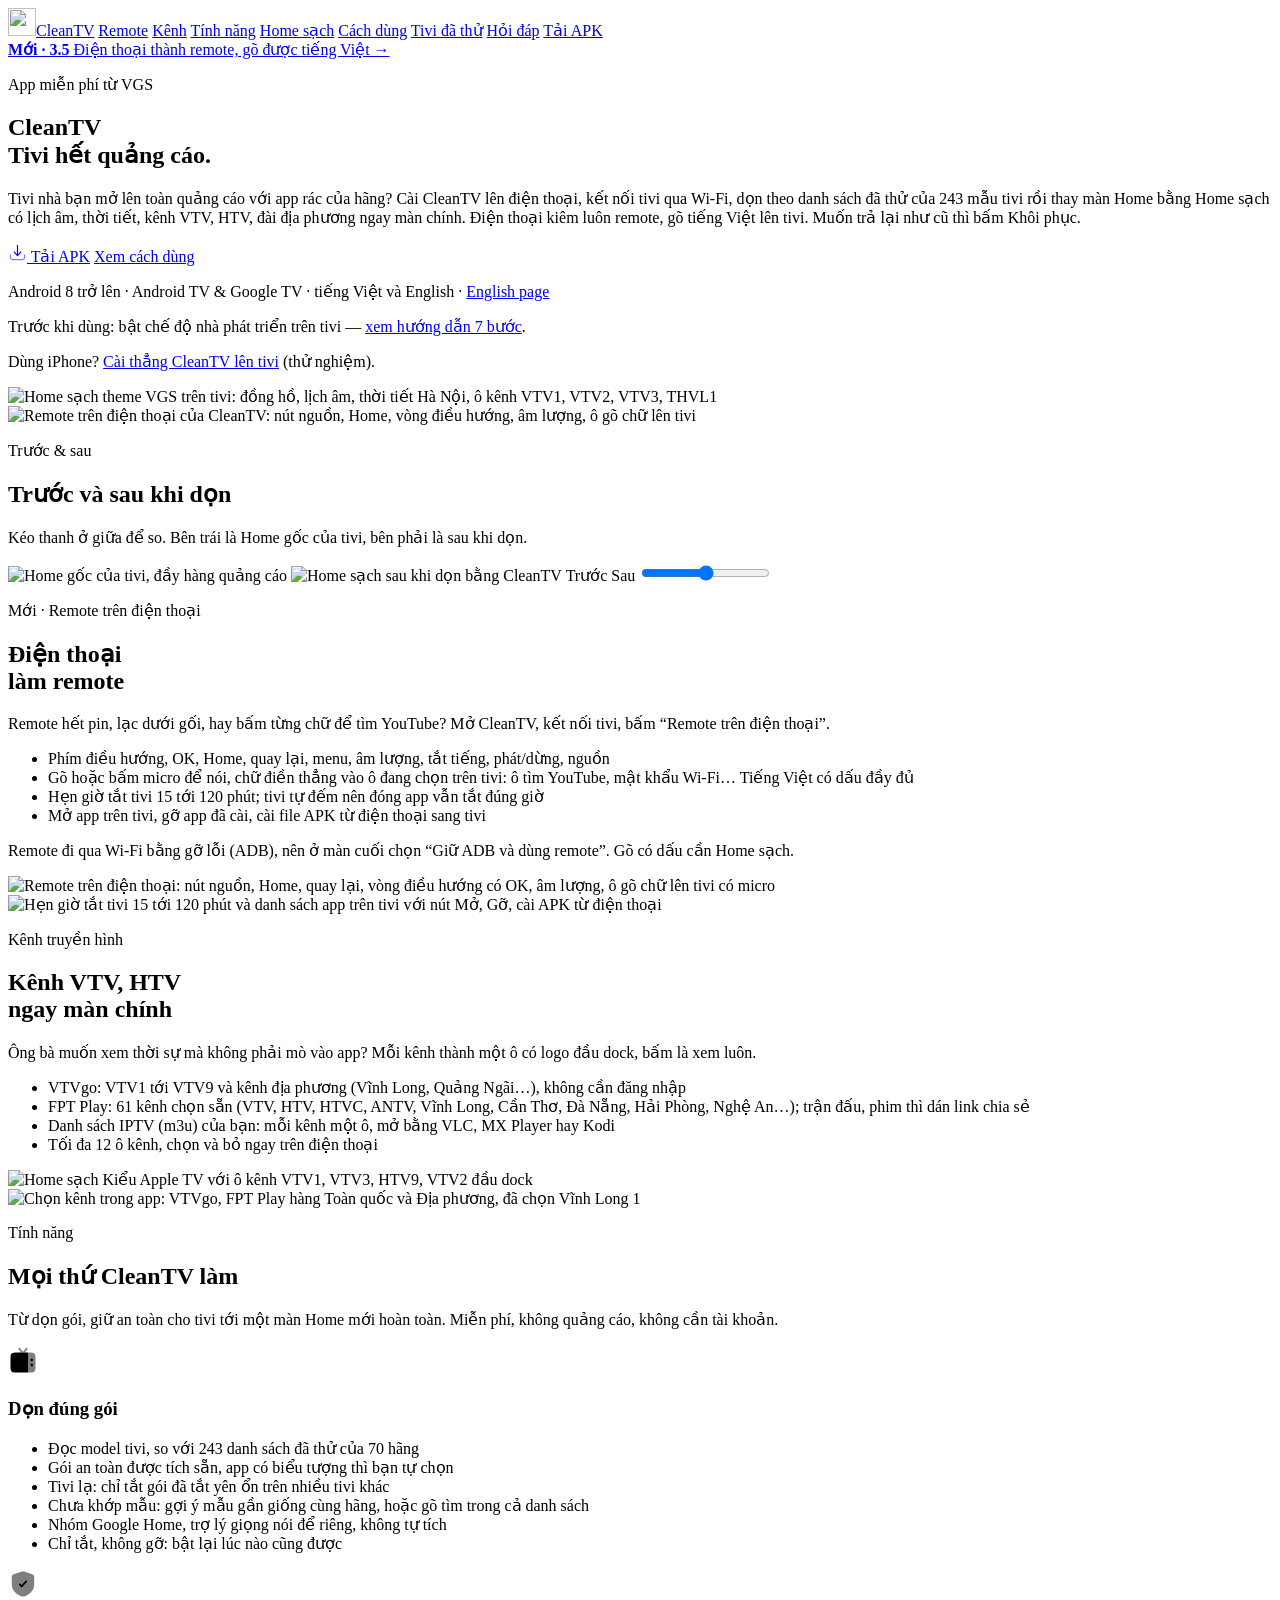
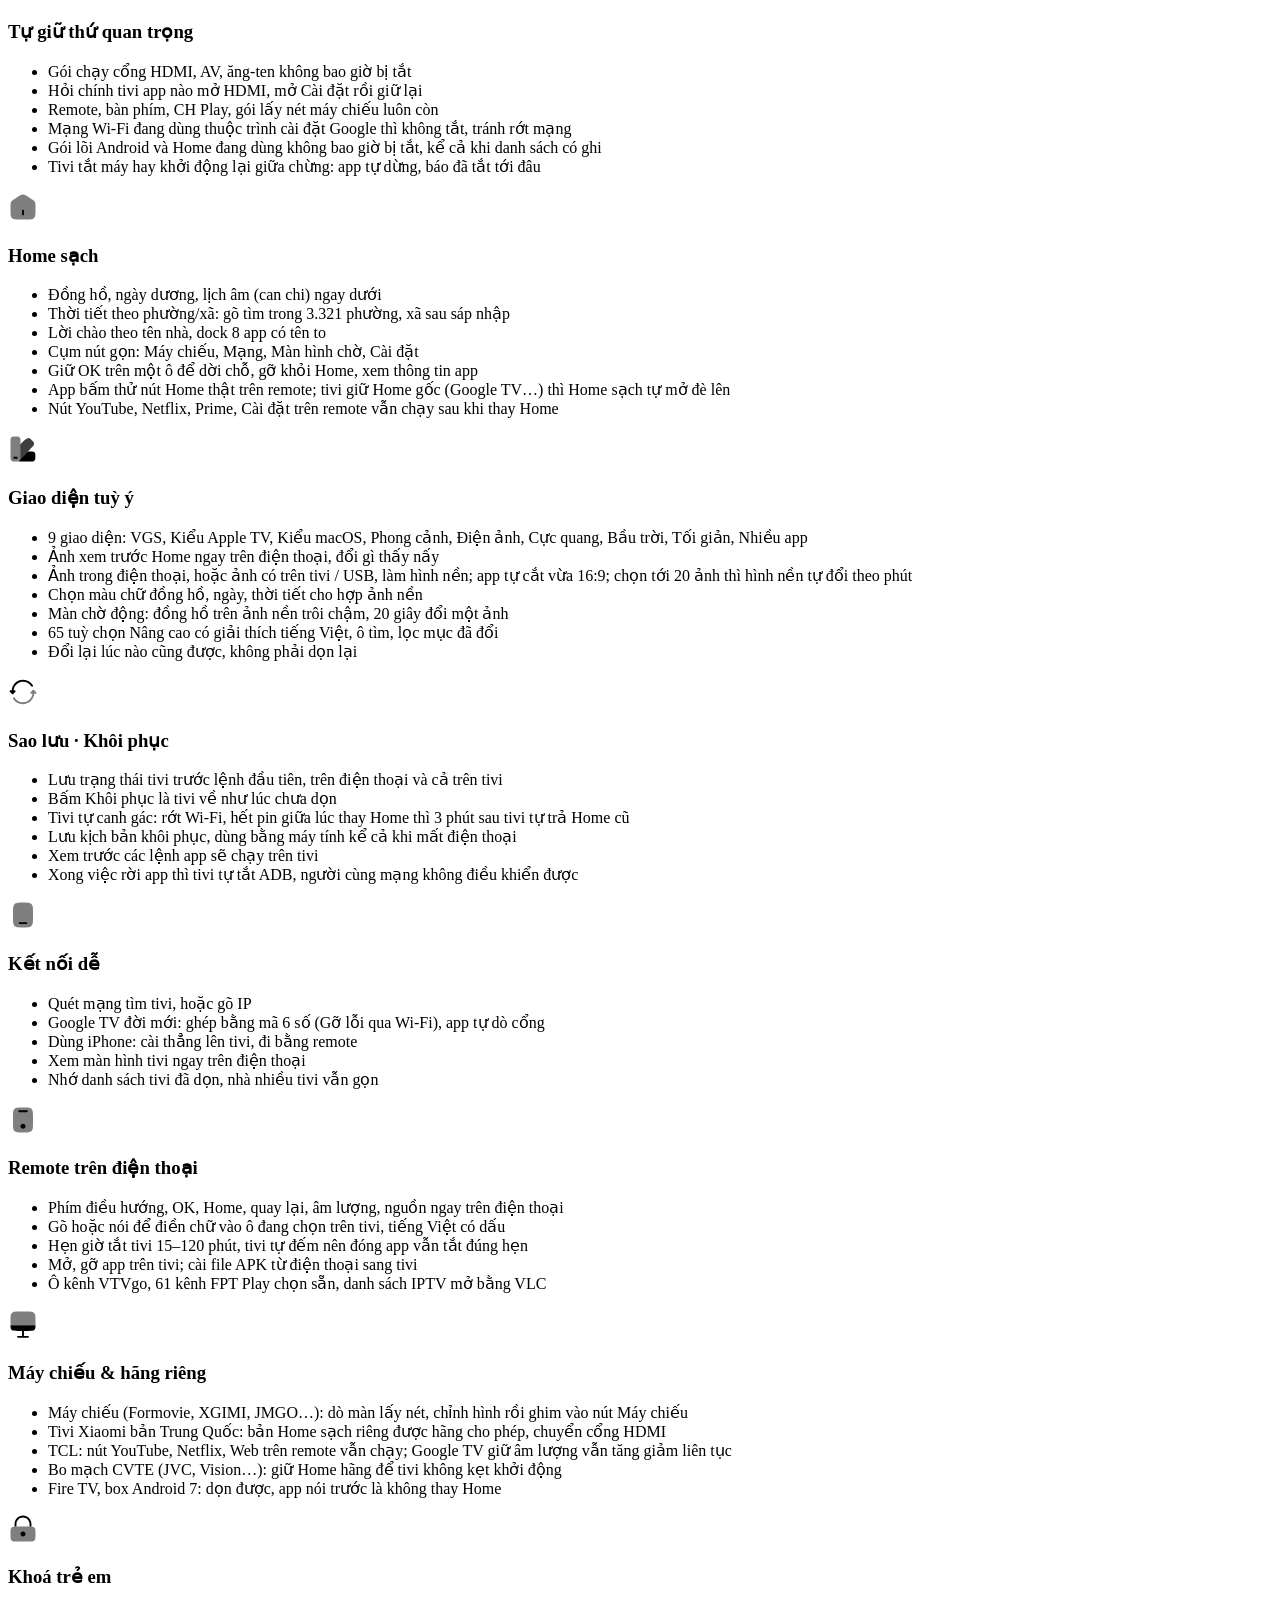
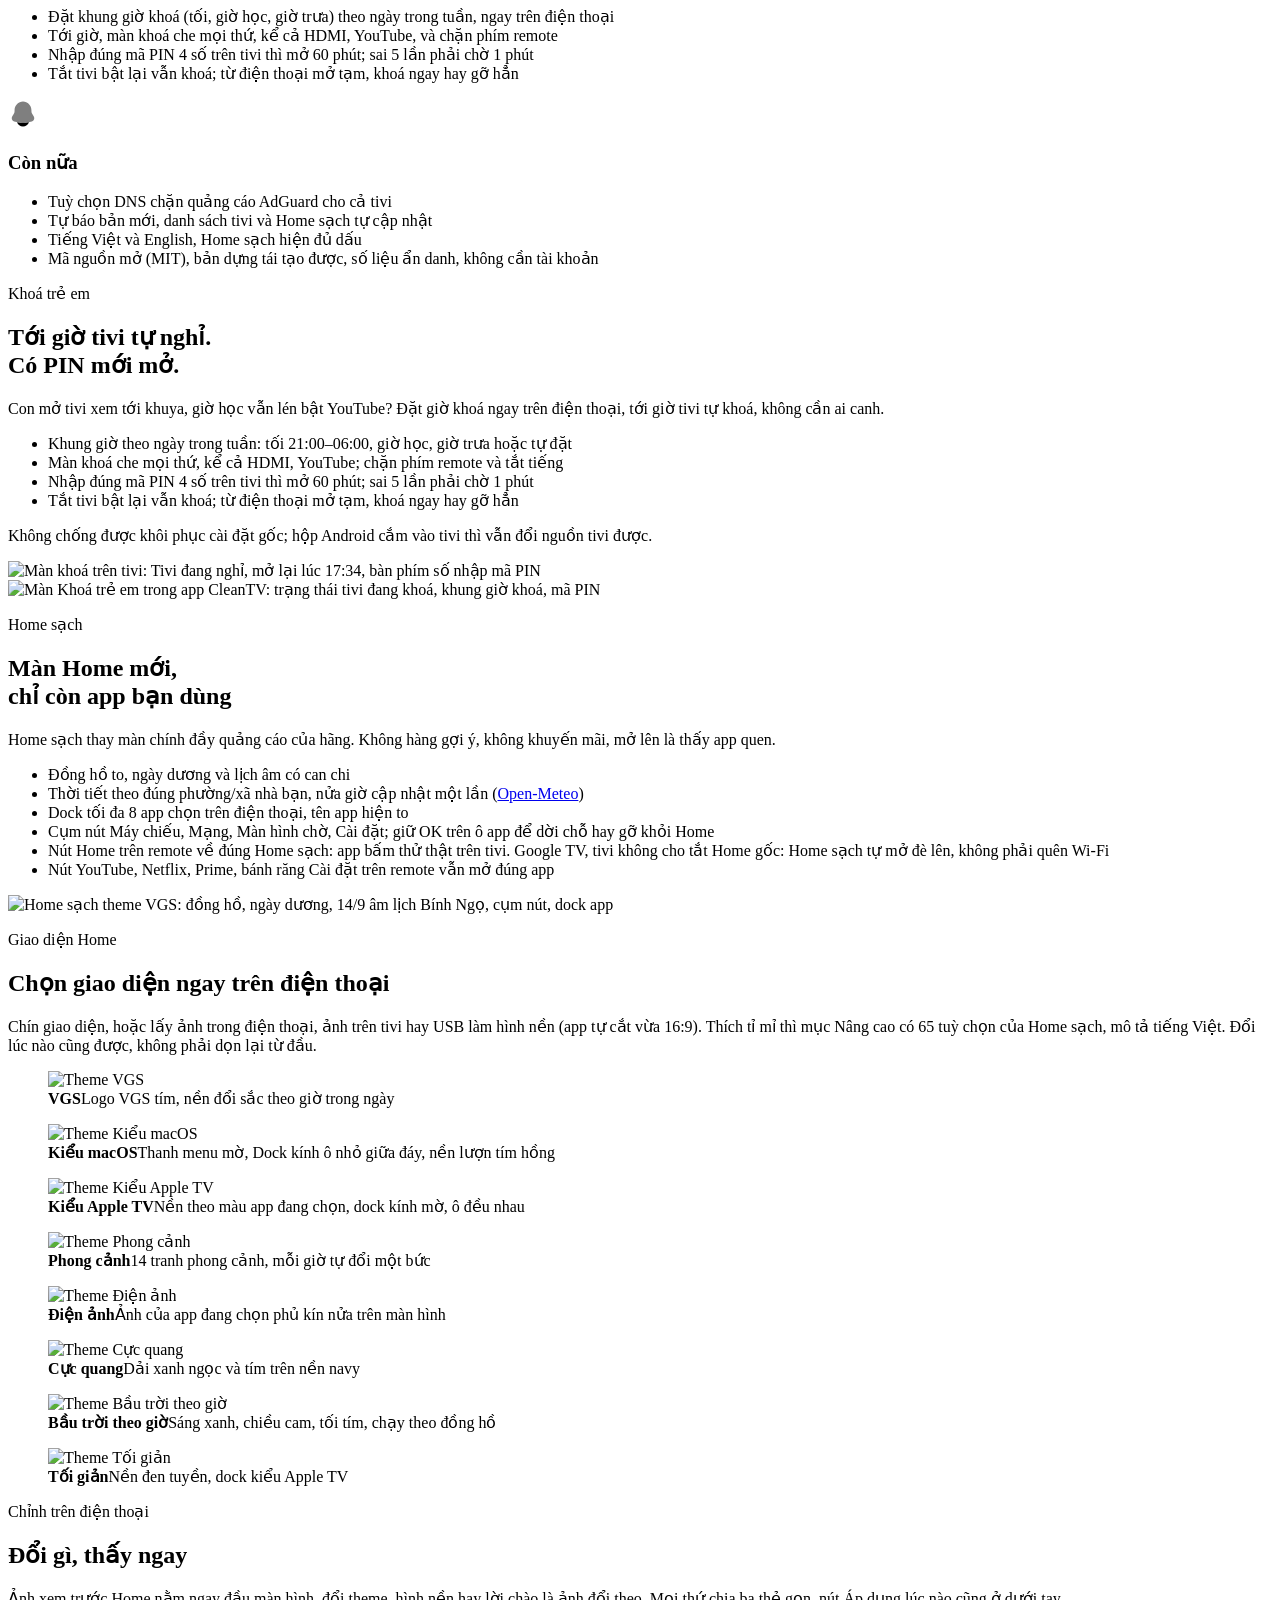
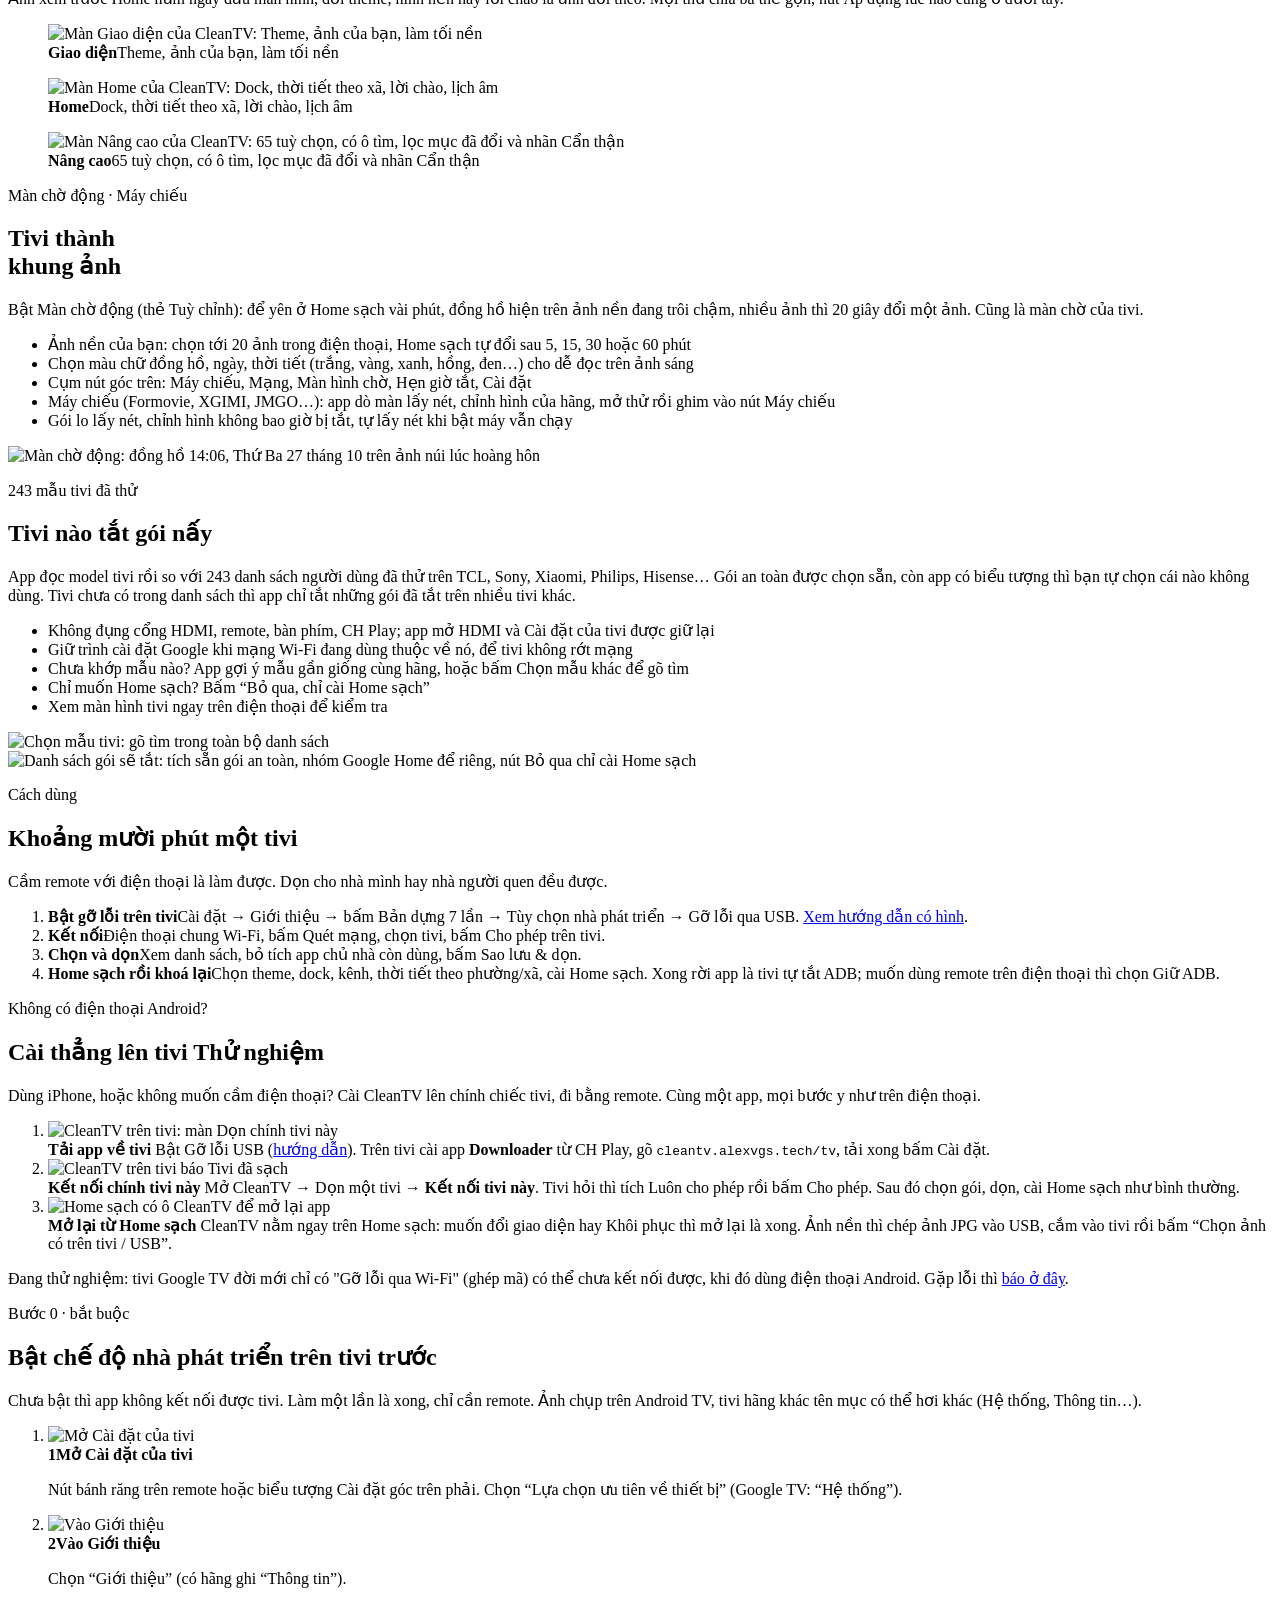
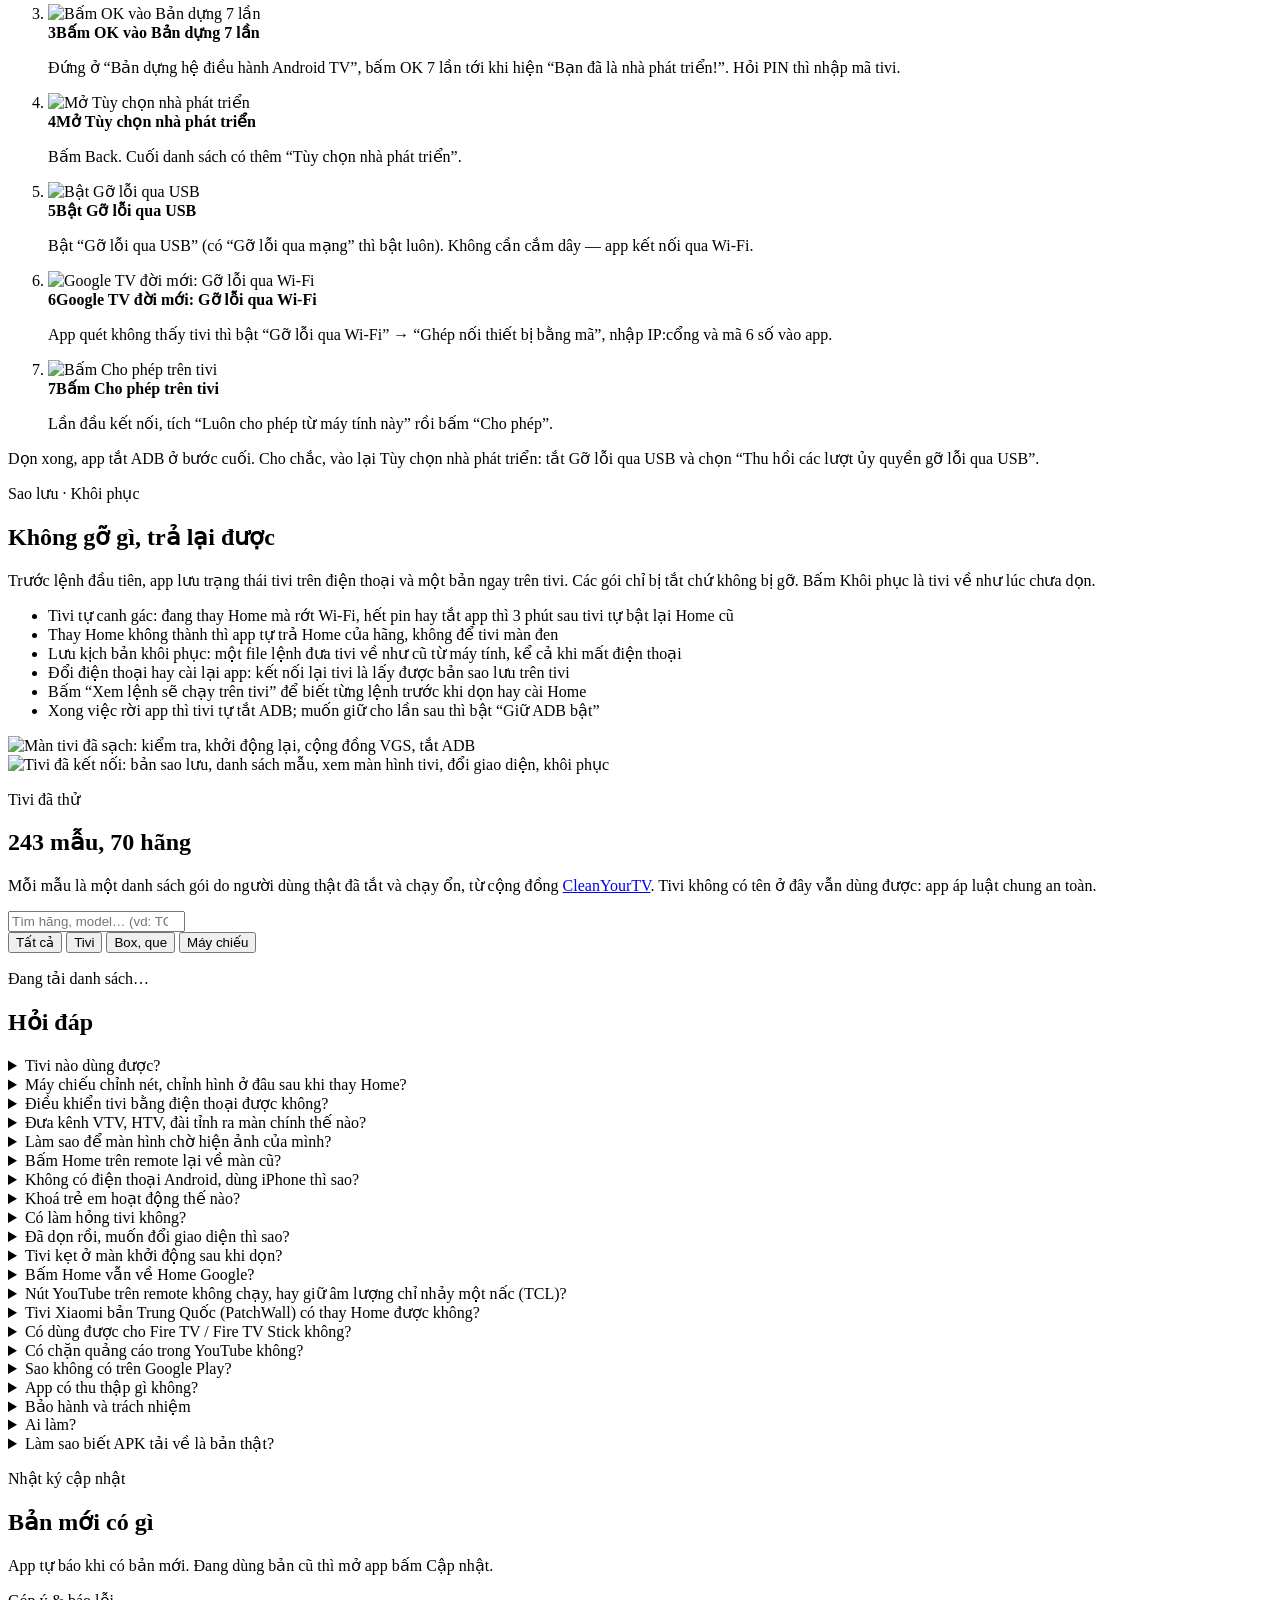
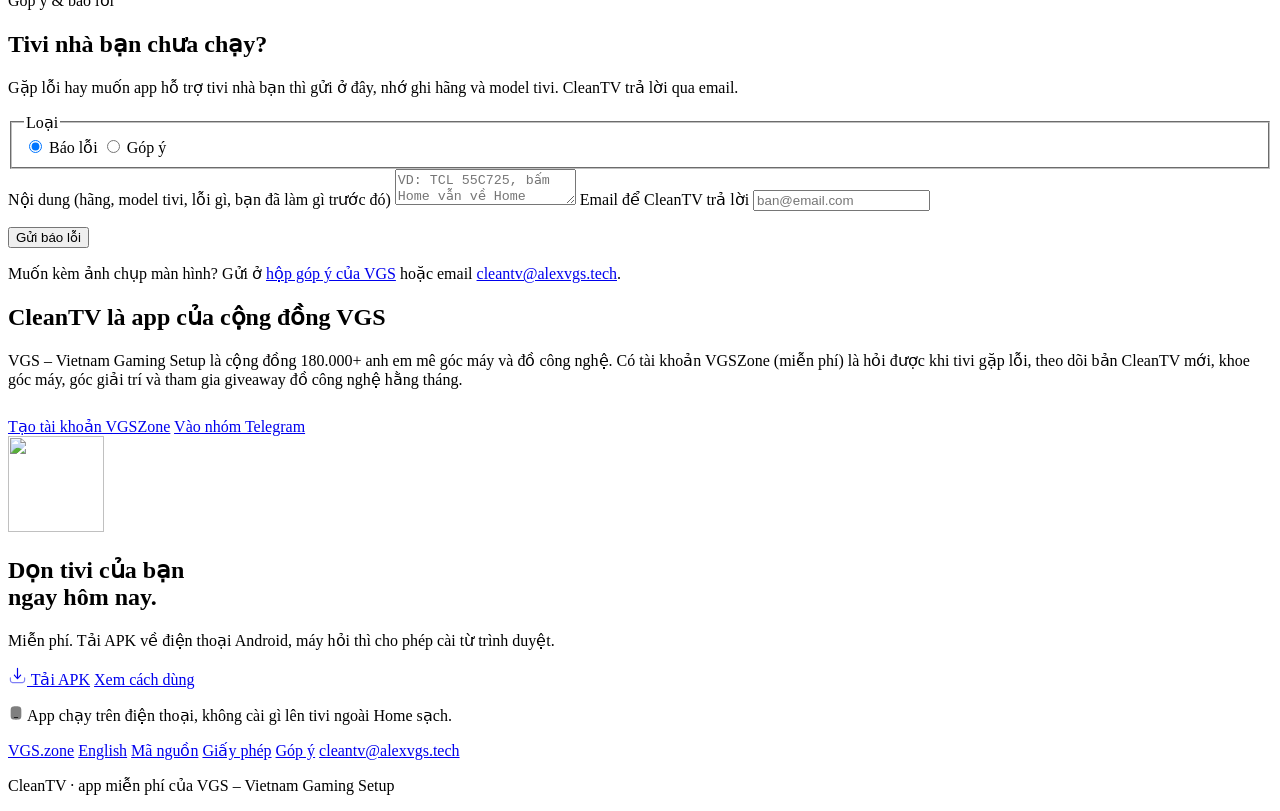
==== web/index.html @ ddaae1ba "CleanTV 3.5.4: app logos grow with colour tiles, Last opened refreshes on return to Home" ====
<!doctype html>
<html lang="vi">
<head>
<meta charset="utf-8">
<meta name="viewport" content="width=device-width, initial-scale=1, viewport-fit=cover">
<title>CleanTV — Dọn quảng cáo tivi Android</title>
<meta name="description" content="App Android miễn phí của VGS: tắt quảng cáo, theo dõi và app rác trên Android TV / Google TV qua Wi-Fi theo danh sách đã thử của hàng trăm mẫu tivi, thay màn Home bằng Home sạch có lịch âm, thời tiết, kênh VTVgo / FPT Play, 9 giao diện; điện thoại thành remote gõ được tiếng Việt, hẹn giờ tắt, Khoá trẻ em. Không root, khôi phục một chạm.">
<meta name="theme-color" content="#0b0a1a">
<link rel="canonical" href="https://cleantv.alexvgs.tech/">
<link rel="alternate" hreflang="vi" href="https://cleantv.alexvgs.tech/">
<link rel="alternate" hreflang="en" href="https://cleantv.alexvgs.tech/en">
<link rel="icon" href="/cleantv/logo.png" type="image/png">
<link rel="apple-touch-icon" href="/cleantv/logo-512.png">
<meta property="og:type" content="website">
<meta property="og:site_name" content="CleanTV">
<meta property="og:locale" content="vi_VN">
<meta property="og:url" content="https://cleantv.alexvgs.tech/">
<meta property="og:title" content="CleanTV — Tivi sạch quảng cáo trong 10 phút">
<meta property="og:description" content="Dọn Android TV / Google TV bằng điện thoại. Home sạch có kênh truyền hình, 9 giao diện, điện thoại thành remote, khôi phục một chạm.">
<meta property="og:image" content="https://cleantv.alexvgs.tech/cleantv/og-1021.jpg">
<meta property="og:image:width" content="1200">
<meta property="og:image:height" content="630">
<meta property="og:image:alt" content="CleanTV — Tivi sạch quảng cáo">
<meta name="twitter:card" content="summary_large_image">
<meta name="twitter:title" content="CleanTV — Tivi sạch quảng cáo trong 10 phút">
<meta name="twitter:description" content="Dọn Android TV / Google TV bằng điện thoại. Home sạch có kênh truyền hình, 9 giao diện, điện thoại thành remote, khôi phục một chạm.">
<meta name="twitter:image" content="https://cleantv.alexvgs.tech/cleantv/og-1021.jpg">
<link rel="preload" as="image" href="/cleantv/tv-vgs.webp" fetchpriority="high">
<link rel="stylesheet" href="/cleantv/trang.css?v=2">
<script defer src="/cleantv/trang.js?v=2"></script>
</head>
<body>

<nav class="thanhMuc" aria-label="CleanTV">
  <div class="thanhMucTrong">
    <a class="thanhMucTen" href="#"><img src="/cleantv/logo.png" alt="" width="28" height="28">CleanTV</a>
    <a class="thanhMucMuc" href="#remote">Remote</a>
    <a class="thanhMucMuc" href="#kenh">Kênh</a>
    <a class="thanhMucMuc" href="#tinh-nang">Tính năng</a>
    <a class="thanhMucMuc" href="#home">Home sạch</a>
    <a class="thanhMucMuc" href="#chuan-bi">Cách dùng</a>
    <a class="thanhMucMuc" href="#tivi">Tivi đã thử</a>
    <a class="thanhMucMuc" href="#hoi-dap">Hỏi đáp</a>
    <a class="thanhMucTai" href="https://cleantv-dem.vgszone.workers.dev/tai?tu=vgszone" data-tai>Tải APK</a>
  </div>
</nav>

<main>
  <!-- HERO — tivi đã dọn + điện thoại chạy app -->
  <section class="khoi toi hero">
    <a href="#remote" class="nhanMoi"><b>Mới · 3.5</b> Điện thoại thành remote, gõ được tiếng Việt →</a>
    <p class="nhanNho">App miễn phí từ VGS</p>
    <h1 class="tieuDeLon">CleanTV<br><span class="chuChuyen">Tivi hết quảng cáo.</span></h1>
    <p class="phuLon">Tivi nhà bạn mở lên toàn quảng cáo với app rác của hãng? Cài CleanTV lên điện thoại, kết nối tivi qua Wi-Fi, dọn theo danh sách đã thử của <span data-so-mau>243</span> mẫu tivi rồi thay màn Home bằng Home sạch có lịch âm, thời tiết, kênh VTV, HTV, đài địa phương ngay màn chính. Điện thoại kiêm luôn remote, gõ tiếng Việt lên tivi. Muốn trả lại như cũ thì bấm Khôi phục.</p>
    <p class="soNguoi" id="so-nguoi" hidden><span class="soDem" aria-hidden="true"></span><span class="soNhan">người đã dùng app</span></p>
    <div class="nutHang">
      <a class="nut" href="https://cleantv-dem.vgszone.workers.dev/tai?tu=vgszone" download data-tai><svg class="ic" width="19" height="19" viewBox="0 0 24 24" aria-hidden="true"><g fill="currentColor" fill-rule="evenodd" clip-rule="evenodd"><path d="M3 14.25C3.41421 14.25 3.75 14.5858 3.75 15C3.75 16.4354 3.75159 17.4365 3.85315 18.1919C3.9518 18.9257 4.13225 19.3142 4.40901 19.591C4.68577 19.8678 5.07435 20.0482 5.80812 20.1469C6.56347 20.2484 7.56459 20.25 9 20.25H15C16.4354 20.25 17.4365 20.2484 18.1919 20.1469C18.9257 20.0482 19.3142 19.8678 19.591 19.591C19.8678 19.3142 20.0482 18.9257 20.1469 18.1919C20.2484 17.4365 20.25 16.4354 20.25 15C20.25 14.5858 20.5858 14.25 21 14.25C21.4142 14.25 21.75 14.5858 21.75 15V15.0549C21.75 16.4225 21.75 17.5248 21.6335 18.3918C21.5125 19.2919 21.2536 20.0497 20.6517 20.6516C20.0497 21.2536 19.2919 21.5125 18.3918 21.6335C17.5248 21.75 16.4225 21.75 15.0549 21.75H8.94513C7.57754 21.75 6.47522 21.75 5.60825 21.6335C4.70814 21.5125 3.95027 21.2536 3.34835 20.6517C2.74643 20.0497 2.48754 19.2919 2.36652 18.3918C2.24996 17.5248 2.24998 16.4225 2.25 15.0549C2.25 15.0366 2.25 15.0183 2.25 15C2.25 14.5858 2.58579 14.25 3 14.25Z" opacity=".5"/><path d="M12 16.75C12.2106 16.75 12.4114 16.6615 12.5535 16.5061L16.5535 12.1311C16.833 11.8254 16.8118 11.351 16.5061 11.0715C16.2004 10.792 15.726 10.8132 15.4465 11.1189L12.75 14.0682V3C12.75 2.58579 12.4142 2.25 12 2.25C11.5858 2.25 11.25 2.58579 11.25 3V14.0682L8.55353 11.1189C8.27403 10.8132 7.79963 10.792 7.49393 11.0715C7.18823 11.351 7.16698 11.8254 7.44648 12.1311L11.4465 16.5061C11.5886 16.6615 11.7894 16.75 12 16.75Z"/></g></svg> Tải APK</a>
      <a class="nut nutVien" href="#cach-dung">Xem cách dùng</a>
    </div>
    <p class="nho" data-ban hidden></p>
    <p class="nho">Android 8 trở lên · Android TV &amp; Google TV · tiếng Việt và English · <a href="/en">English page</a></p>
    <p class="nho">Trước khi dùng: bật chế độ nhà phát triển trên tivi — <a href="#chuan-bi">xem hướng dẫn 7 bước</a>.</p>
    <p class="nho">Dùng iPhone? <a href="#tren-tivi">Cài thẳng CleanTV lên tivi</a> (thử nghiệm).</p>
    <div class="heroCanh">
      <div class="tivi"><img src="/cleantv/tv-vgs.webp" alt="Home sạch theme VGS trên tivi: đồng hồ, lịch âm, thời tiết Hà Nội, ô kênh VTV1, VTV2, VTV3, THVL1" width="1600" height="900" fetchpriority="high" decoding="async"></div>
      <div class="may mayHero"><img src="/cleantv/remote.webp" alt="Remote trên điện thoại của CleanTV: nút nguồn, Home, vòng điều hướng, âm lượng, ô gõ chữ lên tivi" width="660" height="1467" decoding="async"></div>
    </div>
  </section>

  <!-- TRƯỚC & SAU -->
  <section id="truoc-sau" class="khoi sang">
    <div class="giua hien">
      <p class="nhanMau">Trước &amp; sau</p>
      <h2 class="tieuDe">Trước và sau khi dọn</h2>
      <p class="phuGiua">Kéo thanh ở giữa để so. Bên trái là Home gốc của tivi, bên phải là sau khi dọn.</p>
    </div>
    <div class="hien">
      <div class="soSanh" id="so-sanh">
        <img src="/cleantv/tv-truoc.webp" alt="Home gốc của tivi, đầy hàng quảng cáo" width="1600" height="900" loading="lazy" decoding="async">
        <img class="sau" src="/cleantv/tv-vgs.webp" alt="Home sạch sau khi dọn bằng CleanTV" width="1600" height="900" loading="lazy" decoding="async">
        <span class="vach" aria-hidden="true"></span>
        <span class="nhan nhanTruoc">Trước</span>
        <span class="nhan nhanSau">Sau</span>
        <input type="range" min="0" max="100" value="50" aria-label="Kéo để so trước và sau">
      </div>
    </div>
  </section>

  <!-- REMOTE TRÊN ĐIỆN THOẠI — bản 3.5 -->
  <section id="remote" class="khoi toi">
    <div class="hai">
      <div class="chu hien">
        <p class="nhanMau">Mới · Remote trên điện thoại</p>
        <h2 class="tieuDe">Điện thoại<br>làm remote</h2>
        <p class="phu">Remote hết pin, lạc dưới gối, hay bấm từng chữ để tìm YouTube? Mở CleanTV, kết nối tivi, bấm “Remote trên điện thoại”.</p>
        <ul class="ds">
          <li>Phím điều hướng, OK, Home, quay lại, menu, âm lượng, tắt tiếng, phát/dừng, nguồn</li>
          <li>Gõ hoặc bấm micro để nói, chữ điền thẳng vào ô đang chọn trên tivi: ô tìm YouTube, mật khẩu Wi-Fi… Tiếng Việt có dấu đầy đủ</li>
          <li>Hẹn giờ tắt tivi 15 tới 120 phút; tivi tự đếm nên đóng app vẫn tắt đúng giờ</li>
          <li>Mở app trên tivi, gỡ app đã cài, cài file APK từ điện thoại sang tivi</li>
        </ul>
        <p class="nho nhoTrai">Remote đi qua Wi-Fi bằng gỡ lỗi (ADB), nên ở màn cuối chọn “Giữ ADB và dùng remote”. Gõ có dấu cần Home sạch.</p>
      </div>
      <div class="cap hien">
        <div class="may"><img src="/cleantv/remote.webp" alt="Remote trên điện thoại: nút nguồn, Home, quay lại, vòng điều hướng có OK, âm lượng, ô gõ chữ lên tivi có micro" width="660" height="1467" loading="lazy" decoding="async"></div>
        <div class="may mayLech"><img src="/cleantv/remote-app.webp" alt="Hẹn giờ tắt tivi 15 tới 120 phút và danh sách app trên tivi với nút Mở, Gỡ, cài APK từ điện thoại" width="660" height="1467" loading="lazy" decoding="async"></div>
      </div>
    </div>
  </section>

  <!-- KÊNH TRUYỀN HÌNH -->
  <section id="kenh" class="khoi sang">
    <div class="hai">
      <div class="chu hien">
        <p class="nhanMau">Kênh truyền hình</p>
        <h2 class="tieuDe">Kênh VTV, HTV<br>ngay màn chính</h2>
        <p class="phu">Ông bà muốn xem thời sự mà không phải mò vào app? Mỗi kênh thành một ô có logo đầu dock, bấm là xem luôn.</p>
        <ul class="ds">
          <li>VTVgo: VTV1 tới VTV9 và kênh địa phương (Vĩnh Long, Quảng Ngãi…), không cần đăng nhập</li>
          <li>FPT Play: 61 kênh chọn sẵn (VTV, HTV, HTVC, ANTV, Vĩnh Long, Cần Thơ, Đà Nẵng, Hải Phòng, Nghệ An…); trận đấu, phim thì dán link chia sẻ</li>
          <li>Danh sách IPTV (m3u) của bạn: mỗi kênh một ô, mở bằng VLC, MX Player hay Kodi</li>
          <li>Tối đa 12 ô kênh, chọn và bỏ ngay trên điện thoại</li>
        </ul>
      </div>
      <div class="khoaCanh hien">
        <div class="tivi"><img src="/cleantv/tv-kenh.webp" alt="Home sạch Kiểu Apple TV với ô kênh VTV1, VTV3, HTV9, VTV2 đầu dock" width="1600" height="900" loading="lazy" decoding="async"></div>
        <div class="may mayKhoa"><img src="/cleantv/kenh.webp" alt="Chọn kênh trong app: VTVgo, FPT Play hàng Toàn quốc và Địa phương, đã chọn Vĩnh Long 1" width="660" height="1467" loading="lazy" decoding="async"></div>
      </div>
    </div>
  </section>

  <!-- TÍNH NĂNG -->
  <section id="tinh-nang" class="khoi xam">
    <div class="giua hien">
      <p class="nhanMau">Tính năng</p>
      <h2 class="tieuDe">Mọi thứ CleanTV làm</h2>
      <p class="phuGiua">Từ dọn gói, giữ an toàn cho tivi tới một màn Home mới hoàn toàn. Miễn phí, không quảng cáo, không cần tài khoản.</p>
    </div>
    <div class="nhomTn hien">
      <div class="theTn">
        <span class="oIcon"><svg class="ic" width="30" height="30" viewBox="0 0 24 24" aria-hidden="true"><g fill="currentColor"><path d="M16 6V22H8C5.17157 22 3.75759 21.9998 2.87891 21.1211C2.00023 20.2424 2 18.8284 2 16V12C2 9.17157 2.00023 7.75759 2.87891 6.87891C3.75759 6.00023 5.17157 6 8 6H16Z"/><path d="M19 15C19.5523 15 20 15.4477 20 16C20 16.5523 19.5523 17 19 17C18.4477 17 18 16.5523 18 16C18 15.4477 18.4477 15 19 15Z"/><path d="M19 11C19.5523 11 20 11.4477 20 12C20 12.5523 19.5523 13 19 13C18.4477 13 18 12.5523 18 12C18 11.4477 18.4477 11 19 11Z"/><g opacity=".5"><path d="M16.5 5.99996C18.9982 6.00301 20.2958 6.05357 21.1211 6.87887C21.9996 7.75756 22 9.17164 22 12V16C22 18.8283 21.9997 20.2424 21.1211 21.1211C20.2958 21.9463 18.9981 21.9969 16.5 22H16V5.99996H16.5Z"/><path d="M14.4306 2.51168C14.7002 2.19734 15.1738 2.16111 15.4882 2.43063C15.8026 2.70022 15.8388 3.1738 15.5693 3.48824L13.416 5.99996H10.5839L8.43063 3.48824C8.16111 3.1738 8.19734 2.70022 8.51168 2.43063C8.82612 2.16111 9.29971 2.19735 9.5693 2.51168L12 5.34762L14.4306 2.51168Z"/></g></g></svg></span>
        <h3>Dọn đúng gói</h3>
        <ul>
          <li>Đọc model tivi, so với <span data-so-mau>243</span> danh sách đã thử của <span data-so-hang>70</span> hãng</li>
          <li>Gói an toàn được tích sẵn, app có biểu tượng thì bạn tự chọn</li>
          <li>Tivi lạ: chỉ tắt gói đã tắt yên ổn trên nhiều tivi khác</li>
          <li>Chưa khớp mẫu: gợi ý mẫu gần giống cùng hãng, hoặc gõ tìm trong cả danh sách</li>
          <li>Nhóm Google Home, trợ lý giọng nói để riêng, không tự tích</li>
          <li>Chỉ tắt, không gỡ: bật lại lúc nào cũng được</li>
        </ul>
      </div>
      <div class="theTn">
        <span class="oIcon"><svg class="ic" width="30" height="30" viewBox="0 0 24 24" aria-hidden="true"><g fill="currentColor"><path d="M3.37752 5.08241C3 5.62028 3 7.21907 3 10.4167V11.9914C3 17.6294 7.23896 20.3655 9.89856 21.5273C10.62 21.8424 10.9807 22 12 22C13.0193 22 13.38 21.8424 14.1014 21.5273C16.761 20.3655 21 17.6294 21 11.9914V10.4167C21 7.21907 21 5.62028 20.6225 5.08241C20.245 4.54454 18.7417 4.02996 15.7351 3.00079L15.1623 2.80472C13.595 2.26824 12.8114 2 12 2C11.1886 2 10.405 2.26824 8.83772 2.80472L8.26491 3.00079C5.25832 4.02996 3.75503 4.54454 3.37752 5.08241Z" opacity=".5"/><path d="M15.0595 10.4995C15.3353 10.1905 15.3085 9.71643 14.9995 9.44055C14.6905 9.16468 14.2164 9.19152 13.9406 9.5005L10.9286 12.8739L10.0595 11.9005C9.78359 11.5915 9.30947 11.5647 9.0005 11.8406C8.69152 12.1164 8.66468 12.5905 8.94055 12.8995L10.3691 14.4995C10.5114 14.6589 10.7149 14.75 10.9286 14.75C11.1422 14.75 11.3457 14.6589 11.488 14.4995L15.0595 10.4995Z"/></g></svg></span>
        <h3>Tự giữ thứ quan trọng</h3>
        <ul>
          <li>Gói chạy cổng HDMI, AV, ăng-ten không bao giờ bị tắt</li>
          <li>Hỏi chính tivi app nào mở HDMI, mở Cài đặt rồi giữ lại</li>
          <li>Remote, bàn phím, CH Play, gói lấy nét máy chiếu luôn còn</li>
          <li>Mạng Wi-Fi đang dùng thuộc trình cài đặt Google thì không tắt, tránh rớt mạng</li>
          <li>Gói lõi Android và Home đang dùng không bao giờ bị tắt, kể cả khi danh sách có ghi</li>
          <li>Tivi tắt máy hay khởi động lại giữa chừng: app tự dừng, báo đã tắt tới đâu</li>
        </ul>
      </div>
      <div class="theTn">
        <span class="oIcon"><svg class="ic" width="30" height="30" viewBox="0 0 24 24" aria-hidden="true"><g fill="currentColor"><path d="M2 12.2039C2 9.91549 2 8.77128 2.5192 7.82274C3.0384 6.87421 3.98695 6.28551 5.88403 5.10813L7.88403 3.86687C9.88939 2.62229 10.8921 2 12 2C13.1079 2 14.1106 2.62229 16.116 3.86687L18.116 5.10812C20.0131 6.28551 20.9616 6.87421 21.4808 7.82274C22 8.77128 22 9.91549 22 12.2039V13.725C22 17.6258 22 19.5763 20.8284 20.7881C19.6569 22 17.7712 22 14 22H10C6.22876 22 4.34315 22 3.17157 20.7881C2 19.5763 2 17.6258 2 13.725V12.2039Z" opacity=".5"/><path d="M11.25 18C11.25 18.4142 11.5858 18.75 12 18.75C12.4142 18.75 12.75 18.4142 12.75 18V15C12.75 14.5858 12.4142 14.25 12 14.25C11.5858 14.25 11.25 14.5858 11.25 15V18Z"/></g></svg></span>
        <h3>Home sạch</h3>
        <ul>
          <li>Đồng hồ, ngày dương, lịch âm (can chi) ngay dưới</li>
          <li>Thời tiết theo phường/xã: gõ tìm trong 3.321 phường, xã sau sáp nhập</li>
          <li>Lời chào theo tên nhà, dock 8 app có tên to</li>
          <li>Cụm nút gọn: Máy chiếu, Mạng, Màn hình chờ, Cài đặt</li>
          <li>Giữ OK trên một ô để dời chỗ, gỡ khỏi Home, xem thông tin app</li>
          <li>App bấm thử nút Home thật trên remote; tivi giữ Home gốc (Google TV…) thì Home sạch tự mở đè lên</li>
          <li>Nút YouTube, Netflix, Prime, Cài đặt trên remote vẫn chạy sau khi thay Home</li>
        </ul>
      </div>
      <div class="theTn">
        <span class="oIcon"><svg class="ic" width="30" height="30" viewBox="0 0 24 24" aria-hidden="true"><g fill="currentColor"><g opacity=".5"><path fill-rule="evenodd" d="M6 2C7.39998 2 8.10001 2.00007 8.63477 2.27246C9.10517 2.51214 9.48786 2.89483 9.72754 3.36523C9.99993 3.89999 10 4.60002 10 6V8.24316L13 5.24316L13.7139 4.62988C14.7181 3.86213 15.2207 3.4783 15.7676 3.36035C16.2176 3.26335 16.6856 3.29231 17.1201 3.44434C17.6481 3.62917 18.0988 4.07275 19 4.95898C19.9993 5.95828 20.4992 6.45808 20.6846 7.03027C20.8426 7.51842 20.8469 8.04369 20.6963 8.53418C20.5197 9.10932 20.0329 9.61085 19.0596 10.6143L13.2217 16.7041L9.92285 20.0029C9.92502 19.9898 9.92569 19.9763 9.92773 19.9629C9.8876 20.2254 9.82622 20.441 9.72754 20.6348C9.48786 21.1052 9.10517 21.4879 8.63477 21.7275C8.10001 21.9999 7.39998 22 6 22C4.60002 22 3.89999 21.9999 3.36523 21.7275C2.89483 21.4879 2.51214 21.1052 2.27246 20.6348C2.00007 20.1 2 19.4 2 18V6C2 4.60002 2.00007 3.89999 2.27246 3.36523C2.51214 2.89483 2.89483 2.51214 3.36523 2.27246C3.89999 2.00007 4.60002 2 6 2Z" clip-rule="evenodd"/><path d="M8 21.9258V21.9238L8.00293 21.9229L8 21.9258Z"/></g><g opacity=".5"><path d="M8.00293 21.9233L8 21.9262V21.9233H8.00293Z"/><path d="M15.7676 3.36079C16.2176 3.26375 16.6856 3.29269 17.1201 3.44477C17.6481 3.62958 18.099 4.07238 19 4.95844C19.9995 5.95797 20.4993 6.45835 20.6846 7.03071C20.8426 7.51886 20.8469 8.04411 20.6963 8.53461C20.5196 9.1096 20.0326 9.61151 19.0596 10.6147L13.2217 16.7045L9.92285 20.0024C9.99973 19.5356 10 18.9185 10 18.0004V8.24262L13 5.24262L13.7139 4.63032C14.7181 3.86257 15.2207 3.47873 15.7676 3.36079Z"/></g><path d="M17.8994 14C19.2994 14 19.9994 14.0001 20.5342 14.2725C21.0046 14.5121 21.3873 14.8948 21.627 15.3652C21.8993 15.9 21.8994 16.6 21.8994 18C21.8994 19.4 21.8993 20.1 21.627 20.6348C21.3873 21.1052 21.0046 21.4879 20.5342 21.7275C19.9994 21.9999 19.2994 22 17.8994 22H6C6.91721 22 7.53428 22.0004 8.00098 21.9238L8 21.9258L8.00293 21.9229C8.24756 21.8825 8.45093 21.8212 8.63477 21.7275C9.10517 21.4879 9.48786 21.1052 9.72754 20.6348C9.82118 20.4509 9.88253 20.2476 9.92285 20.0029L13.2217 16.7041L15.8145 14H17.8994Z"/><path d="M7 18.25C7.41421 18.25 7.75 18.5858 7.75 19C7.75 19.4142 7.41421 19.75 7 19.75H5C4.58579 19.75 4.25 19.4142 4.25 19C4.25 18.5858 4.58579 18.25 5 18.25H7Z"/></g></svg></span>
        <h3>Giao diện tuỳ ý</h3>
        <ul>
          <li>9 giao diện: VGS, Kiểu Apple TV, Kiểu macOS, Phong cảnh, Điện ảnh, Cực quang, Bầu trời, Tối giản, Nhiều app</li>
          <li>Ảnh xem trước Home ngay trên điện thoại, đổi gì thấy nấy</li>
          <li>Ảnh trong điện thoại, hoặc ảnh có trên tivi / USB, làm hình nền; app tự cắt vừa 16:9; chọn tới 20 ảnh thì hình nền tự đổi theo phút</li>
          <li>Chọn màu chữ đồng hồ, ngày, thời tiết cho hợp ảnh nền</li>
          <li>Màn chờ động: đồng hồ trên ảnh nền trôi chậm, 20 giây đổi một ảnh</li>
          <li>65 tuỳ chọn Nâng cao có giải thích tiếng Việt, ô tìm, lọc mục đã đổi</li>
          <li>Đổi lại lúc nào cũng được, không phải dọn lại</li>
        </ul>
      </div>
      <div class="theTn">
        <span class="oIcon"><svg class="ic" width="30" height="30" viewBox="0 0 24 24" aria-hidden="true"><g fill="currentColor"><path d="M12.0789 2.25C7.2854 2.25 3.34478 5.913 2.96055 10.5833H2.00002C1.69614 10.5833 1.42229 10.7667 1.30655 11.0477C1.19081 11.3287 1.25606 11.6517 1.47178 11.8657L3.15159 13.5324C3.444 13.8225 3.91567 13.8225 4.20808 13.5324L5.88789 11.8657C6.10361 11.6517 6.16886 11.3287 6.05312 11.0477C5.93738 10.7667 5.66353 10.5833 5.35965 10.5833H4.4668C4.84652 6.75167 8.10479 3.75 12.0789 3.75C14.8484 3.75 17.2727 5.20845 18.6156 7.39279C18.8325 7.74565 19.2944 7.85585 19.6473 7.63892C20.0002 7.42199 20.1104 6.96007 19.8934 6.60721C18.2871 3.99427 15.3873 2.25 12.0789 2.25Z"/><path d="M20.8412 10.4666C20.5491 10.1778 20.0789 10.1778 19.7868 10.4666L18.1005 12.1333C17.8842 12.3471 17.8185 12.6703 17.934 12.9517C18.0496 13.233 18.3236 13.4167 18.6278 13.4167H19.5269C19.1456 17.2462 15.876 20.25 11.8828 20.25C9.10034 20.25 6.66595 18.7903 5.31804 16.6061C5.10051 16.2536 4.63841 16.1442 4.28591 16.3618C3.93342 16.5793 3.82401 17.0414 4.04154 17.3939C5.65416 20.007 8.56414 21.75 11.8828 21.75C16.6907 21.75 20.6476 18.0892 21.0332 13.4167H22.0002C22.3044 13.4167 22.5784 13.233 22.694 12.9517C22.8096 12.6703 22.7438 12.3471 22.5275 12.1333L20.8412 10.4666Z" opacity=".5"/></g></svg></span>
        <h3>Sao lưu · Khôi phục</h3>
        <ul>
          <li>Lưu trạng thái tivi trước lệnh đầu tiên, trên điện thoại và cả trên tivi</li>
          <li>Bấm Khôi phục là tivi về như lúc chưa dọn</li>
          <li>Tivi tự canh gác: rớt Wi-Fi, hết pin giữa lúc thay Home thì 3 phút sau tivi tự trả Home cũ</li>
          <li>Lưu kịch bản khôi phục, dùng bằng máy tính kể cả khi mất điện thoại</li>
          <li>Xem trước các lệnh app sẽ chạy trên tivi</li>
          <li>Xong việc rời app thì tivi tự tắt ADB, người cùng mạng không điều khiển được</li>
        </ul>
      </div>
      <div class="theTn">
        <span class="oIcon"><svg class="ic" width="30" height="30" viewBox="0 0 24 24" aria-hidden="true"><g fill="currentColor"><path d="M12.0516 2C13.7318 1.99999 15.0627 1.99997 16.1043 2.14245C17.1762 2.28908 18.0438 2.59803 18.728 3.29418C19.4122 3.99033 19.7159 4.87308 19.86 5.9637C20 7.02342 20 8.37752 20 10.087V10.0871V13.913V13.913C20 15.6225 20 16.9766 19.86 18.0363C19.7159 19.1269 19.4122 20.0097 18.728 20.7058C18.0438 21.402 17.1762 21.7109 16.1043 21.8575C15.0627 22 13.7318 22 12.0517 22H12.0516H11.9484H11.9483C10.2681 22 8.93729 22 7.89575 21.8575C6.82382 21.7109 5.95621 21.402 5.27199 20.7058C4.58778 20.0097 4.28413 19.1269 4.14001 18.0363C3.99998 16.9766 3.99999 15.6225 4 13.913V13.9129V10.087V10.087C3.99999 8.3775 3.99998 7.02343 4.14001 5.9637C4.28413 4.87308 4.58778 3.99033 5.27199 3.29418C5.95621 2.59803 6.82382 2.28908 7.89575 2.14245C8.93731 1.99997 10.2682 1.99999 11.9484 2H11.9484H12.0516H12.0516Z" opacity=".5"/><path d="M8.57129 18.5112C8.57129 18.1258 8.87829 17.8135 9.257 17.8135H14.7427C15.1214 17.8135 15.4284 18.1258 15.4284 18.5112C15.4284 18.8965 15.1214 19.2088 14.7427 19.2088H9.257C8.87829 19.2088 8.57129 18.8965 8.57129 18.5112Z"/></g></svg></span>
        <h3>Kết nối dễ</h3>
        <ul>
          <li>Quét mạng tìm tivi, hoặc gõ IP</li>
          <li>Google TV đời mới: ghép bằng mã 6 số (Gỡ lỗi qua Wi-Fi), app tự dò cổng</li>
          <li>Dùng iPhone: cài thẳng lên tivi, đi bằng remote</li>
          <li>Xem màn hình tivi ngay trên điện thoại</li>
          <li>Nhớ danh sách tivi đã dọn, nhà nhiều tivi vẫn gọn</li>
        </ul>
      </div>
      <div class="theTn">
        <span class="oIcon"><svg class="ic" width="30" height="30" viewBox="0 0 24 24" aria-hidden="true"><g fill="currentColor"><path d="M5.17157 3.17157C4 4.34315 4 6.22876 4 10V14C4 17.7712 4 19.6569 5.17157 20.8284C6.34315 22 8.22876 22 12 22C15.7712 22 17.6569 22 18.8284 20.8284C20 19.6569 20 17.7712 20 14V10C20 6.22876 20 4.34315 18.8284 3.17157C17.6569 2 15.7712 2 12 2C8.22876 2 6.34315 2 5.17157 3.17157Z" opacity=".5"/><path d="M9 4.25C8.58579 4.25 8.25 4.58579 8.25 5C8.25 5.41421 8.58579 5.75 9 5.75H15C15.4142 5.75 15.75 5.41421 15.75 5C15.75 4.58579 15.4142 4.25 15 4.25H9Z"/><path d="M12 19C13.1046 19 14 18.1046 14 17C14 15.8954 13.1046 15 12 15C10.8954 15 10 15.8954 10 17C10 18.1046 10.8954 19 12 19Z"/></g></svg></span>
        <h3>Remote trên điện thoại</h3>
        <ul>
          <li>Phím điều hướng, OK, Home, quay lại, âm lượng, nguồn ngay trên điện thoại</li>
          <li>Gõ hoặc nói để điền chữ vào ô đang chọn trên tivi, tiếng Việt có dấu</li>
          <li>Hẹn giờ tắt tivi 15–120 phút, tivi tự đếm nên đóng app vẫn tắt đúng hẹn</li>
          <li>Mở, gỡ app trên tivi; cài file APK từ điện thoại sang tivi</li>
          <li>Ô kênh VTVgo, 61 kênh FPT Play chọn sẵn, danh sách IPTV mở bằng VLC</li>
        </ul>
      </div>
      <div class="theTn">
        <span class="oIcon"><svg class="ic" width="30" height="30" viewBox="0 0 24 24" aria-hidden="true"><g fill="currentColor"><path d="M10 2H14C17.7712 2 19.6569 2 20.8284 3.17157C22 4.34315 22 6.22876 22 10V11C22 11.5516 22 12.5494 21.9935 13H2.00652C2 12.5494 2 11.5516 2 11V10C2 6.22876 2 4.34315 3.17157 3.17157C4.34315 2 6.22876 2 10 2Z" opacity=".5"/><path d="M7.9846 17.5C5.14528 17.5 3.72562 17.5 2.84356 16.6213C2.27207 16.052 2.07085 15.2579 2 14V13H22V14C21.9292 15.2579 21.7279 16.052 21.1564 16.6213C20.2744 17.5 18.8547 17.5 16.0154 17.5H12.7529V21.5H16.0154C16.4312 21.5 16.7683 21.8358 16.7683 22.25C16.7683 22.6642 16.4312 23 16.0154 23H7.9846C7.56879 23 7.23171 22.6642 7.23171 22.25C7.23171 21.8358 7.56879 21.5 7.9846 21.5H11.2471V17.5H7.9846Z"/></g></svg></span>
        <h3>Máy chiếu &amp; hãng riêng</h3>
        <ul>
          <li>Máy chiếu (Formovie, XGIMI, JMGO…): dò màn lấy nét, chỉnh hình rồi ghim vào nút Máy chiếu</li>
          <li>Tivi Xiaomi bản Trung Quốc: bản Home sạch riêng được hãng cho phép, chuyển cổng HDMI</li>
          <li>TCL: nút YouTube, Netflix, Web trên remote vẫn chạy; Google TV giữ âm lượng vẫn tăng giảm liên tục</li>
          <li>Bo mạch CVTE (JVC, Vision…): giữ Home hãng để tivi không kẹt khởi động</li>
          <li>Fire TV, box Android 7: dọn được, app nói trước là không thay Home</li>
        </ul>
      </div>
      <div class="theTn">
        <span class="oIcon"><svg class="ic" width="30" height="30" viewBox="0 0 24 24" aria-hidden="true"><g fill="currentColor"><path d="M2 16C2 13.1716 2 11.7574 2.87868 10.8787C3.75736 10 5.17157 10 8 10H16C18.8284 10 20.2426 10 21.1213 10.8787C22 11.7574 22 13.1716 22 16C22 18.8284 22 20.2426 21.1213 21.1213C20.2426 22 18.8284 22 16 22H8C5.17157 22 3.75736 22 2.87868 21.1213C2 20.2426 2 18.8284 2 16Z" opacity=".5"/><path d="M12 14C13.1046 14 14 14.8954 14 16C14 17.1046 13.1046 18 12 18C10.8954 18 10 17.1046 10 16C10 14.8954 10.8954 14 12 14Z"/><path d="M12 1.25C15.7279 1.25 18.75 4.27208 18.75 8V10.0547C18.3135 10.0221 17.8174 10.0092 17.25 10.0039V8C17.25 5.10051 14.8995 2.75 12 2.75C9.10051 2.75 6.75 5.10051 6.75 8V10.0039C6.18264 10.0092 5.68651 10.0221 5.25 10.0547V8C5.25 4.27208 8.27208 1.25 12 1.25Z"/></g></svg></span>
        <h3>Khoá trẻ em</h3>
        <ul>
          <li>Đặt khung giờ khoá (tối, giờ học, giờ trưa) theo ngày trong tuần, ngay trên điện thoại</li>
          <li>Tới giờ, màn khoá che mọi thứ, kể cả HDMI, YouTube, và chặn phím remote</li>
          <li>Nhập đúng mã PIN 4 số trên tivi thì mở 60 phút; sai 5 lần phải chờ 1 phút</li>
          <li>Tắt tivi bật lại vẫn khoá; từ điện thoại mở tạm, khoá ngay hay gỡ hẳn</li>
        </ul>
      </div>
      <div class="theTn">
        <span class="oIcon"><svg class="ic" width="30" height="30" viewBox="0 0 24 24" aria-hidden="true"><g fill="currentColor"><path d="M18.7491 9V9.7041C18.7491 10.5491 18.9903 11.3752 19.4422 12.0782L20.5496 13.8012C21.5612 15.3749 20.789 17.5139 19.0296 18.0116C14.4273 19.3134 9.57274 19.3134 4.97036 18.0116C3.21105 17.5139 2.43882 15.3749 3.45036 13.8012L4.5578 12.0782C5.00972 11.3752 5.25087 10.5491 5.25087 9.7041V9C5.25087 5.13401 8.27256 2 12 2C15.7274 2 18.7491 5.13401 18.7491 9Z" opacity=".5"/><path d="M7.24316 18.5454C7.8941 20.5506 9.77767 22.0002 11.9998 22.0002C14.222 22.0002 16.1055 20.5506 16.7565 18.5454C13.611 19.1357 10.3886 19.1357 7.24316 18.5454Z"/></g></svg></span>
        <h3>Còn nữa</h3>
        <ul>
          <li>Tuỳ chọn DNS chặn quảng cáo AdGuard cho cả tivi</li>
          <li>Tự báo bản mới, danh sách tivi và Home sạch tự cập nhật</li>
          <li>Tiếng Việt và English, Home sạch hiện đủ dấu</li>
          <li>Mã nguồn mở (MIT), bản dựng tái tạo được, số liệu ẩn danh, không cần tài khoản</li>
        </ul>
      </div>
    </div>
  </section>

  <!-- KHOÁ TRẺ EM -->
  <section id="khoa-tre-em" class="khoi toi">
    <div class="hai">
      <div class="chu hien">
        <p class="nhanMau">Khoá trẻ em</p>
        <h2 class="tieuDe">Tới giờ tivi tự nghỉ.<br>Có PIN mới mở.</h2>
        <p class="phu">Con mở tivi xem tới khuya, giờ học vẫn lén bật YouTube? Đặt giờ khoá ngay trên điện thoại, tới giờ tivi tự khoá, không cần ai canh.</p>
        <ul class="ds">
          <li>Khung giờ theo ngày trong tuần: tối 21:00–06:00, giờ học, giờ trưa hoặc tự đặt</li>
          <li>Màn khoá che mọi thứ, kể cả HDMI, YouTube; chặn phím remote và tắt tiếng</li>
          <li>Nhập đúng mã PIN 4 số trên tivi thì mở 60 phút; sai 5 lần phải chờ 1 phút</li>
          <li>Tắt tivi bật lại vẫn khoá; từ điện thoại mở tạm, khoá ngay hay gỡ hẳn</li>
        </ul>
        <p class="nho nhoTrai">Không chống được khôi phục cài đặt gốc; hộp Android cắm vào tivi thì vẫn đổi nguồn tivi được.</p>
      </div>
      <div class="khoaCanh hien">
        <div class="tivi"><img src="/cleantv/tv-khoa.webp" alt="Màn khoá trên tivi: Tivi đang nghỉ, mở lại lúc 17:34, bàn phím số nhập mã PIN" width="1600" height="900" loading="lazy" decoding="async"></div>
        <div class="may mayKhoa"><img src="/cleantv/khoa-tre.webp" alt="Màn Khoá trẻ em trong app CleanTV: trạng thái tivi đang khoá, khung giờ khoá, mã PIN" width="660" height="1467" loading="lazy" decoding="async"></div>
      </div>
    </div>
  </section>

  <!-- HOME SẠCH -->
  <section id="home" class="khoi sang">
    <div class="hai">
      <div class="chu hien">
        <p class="nhanMau">Home sạch</p>
        <h2 class="tieuDe">Màn Home mới,<br>chỉ còn app bạn dùng</h2>
        <p class="phu">Home sạch thay màn chính đầy quảng cáo của hãng. Không hàng gợi ý, không khuyến mãi, mở lên là thấy app quen.</p>
        <ul class="ds">
          <li>Đồng hồ to, ngày dương và lịch âm có can chi</li>
          <li>Thời tiết theo đúng phường/xã nhà bạn, nửa giờ cập nhật một lần (<a href="https://open-meteo.com" rel="noopener">Open-Meteo</a>)</li>
          <li>Dock tối đa 8 app chọn trên điện thoại, tên app hiện to</li>
          <li>Cụm nút Máy chiếu, Mạng, Màn hình chờ, Cài đặt; giữ OK trên ô app để dời chỗ hay gỡ khỏi Home</li>
          <li>Nút Home trên remote về đúng Home sạch: app bấm thử thật trên tivi. Google TV, tivi không cho tắt Home gốc: Home sạch tự mở đè lên, không phải quên Wi-Fi</li>
          <li>Nút YouTube, Netflix, Prime, bánh răng Cài đặt trên remote vẫn mở đúng app</li>
        </ul>
      </div>
      <div class="hien">
        <div class="tivi"><img src="/cleantv/tv-am-lich.webp" alt="Home sạch theme VGS: đồng hồ, ngày dương, 14/9 âm lịch Bính Ngọ, cụm nút, dock app" width="1600" height="900" loading="lazy" decoding="async"></div>
      </div>
    </div>
  </section>

  <!-- GIAO DIỆN -->
  <section id="giao-dien" class="khoi toi">
    <div class="giua hien">
      <p class="nhanMau">Giao diện Home</p>
      <h2 class="tieuDe">Chọn giao diện ngay trên điện thoại</h2>
      <p class="phuGiua">Chín giao diện, hoặc lấy ảnh trong điện thoại, ảnh trên tivi hay USB làm hình nền (app tự cắt vừa 16:9). Thích tỉ mỉ thì mục Nâng cao có 65 tuỳ chọn của Home sạch, mô tả tiếng Việt. Đổi lúc nào cũng được, không phải dọn lại từ đầu.</p>
    </div>
    <div class="luoiTheme hien">
      <figure class="theme"><div class="tivi"><img src="/cleantv/tv-vgs.webp" alt="Theme VGS" width="1600" height="900" loading="lazy" decoding="async"></div><figcaption><b>VGS</b><span>Logo VGS tím, nền đổi sắc theo giờ trong ngày</span></figcaption></figure>
      <figure class="theme"><div class="tivi"><img src="/cleantv/tv-macos.webp" alt="Theme Kiểu macOS" width="1600" height="900" loading="lazy" decoding="async"></div><figcaption><b>Kiểu macOS</b><span>Thanh menu mờ, Dock kính ô nhỏ giữa đáy, nền lượn tím hồng</span></figcaption></figure>
      <figure class="theme"><div class="tivi"><img src="/cleantv/tv-apple-tv.webp" alt="Theme Kiểu Apple TV" width="1600" height="900" loading="lazy" decoding="async"></div><figcaption><b>Kiểu Apple TV</b><span>Nền theo màu app đang chọn, dock kính mờ, ô đều nhau</span></figcaption></figure>
      <figure class="theme"><div class="tivi"><img src="/cleantv/tv-phong-canh.webp" alt="Theme Phong cảnh" width="1600" height="900" loading="lazy" decoding="async"></div><figcaption><b>Phong cảnh</b><span>14 tranh phong cảnh, mỗi giờ tự đổi một bức</span></figcaption></figure>
      <figure class="theme"><div class="tivi"><img src="/cleantv/tv-dien-anh.webp" alt="Theme Điện ảnh" width="1600" height="900" loading="lazy" decoding="async"></div><figcaption><b>Điện ảnh</b><span>Ảnh của app đang chọn phủ kín nửa trên màn hình</span></figcaption></figure>
      <figure class="theme"><div class="tivi"><img src="/cleantv/tv-cuc-quang.webp" alt="Theme Cực quang" width="1600" height="900" loading="lazy" decoding="async"></div><figcaption><b>Cực quang</b><span>Dải xanh ngọc và tím trên nền navy</span></figcaption></figure>
      <figure class="theme"><div class="tivi"><img src="/cleantv/tv-bau-troi.webp" alt="Theme Bầu trời theo giờ" width="1600" height="900" loading="lazy" decoding="async"></div><figcaption><b>Bầu trời theo giờ</b><span>Sáng xanh, chiều cam, tối tím, chạy theo đồng hồ</span></figcaption></figure>
      <figure class="theme"><div class="tivi"><img src="/cleantv/tv-toi-gian.webp" alt="Theme Tối giản" width="1600" height="900" loading="lazy" decoding="async"></div><figcaption><b>Tối giản</b><span>Nền đen tuyền, dock kiểu Apple TV</span></figcaption></figure>
    </div>
  </section>

  <!-- ĐỔI GIAO DIỆN TRÊN ĐIỆN THOẠI -->
  <section id="tren-dien-thoai" class="khoi xam">
    <div class="giua hien">
      <p class="nhanMau">Chỉnh trên điện thoại</p>
      <h2 class="tieuDe">Đổi gì, thấy ngay</h2>
      <p class="phuGiua">Ảnh xem trước Home nằm ngay đầu màn hình, đổi theme, hình nền hay lời chào là ảnh đổi theo. Mọi thứ chia ba thẻ gọn, nút Áp dụng lúc nào cũng ở dưới tay.</p>
    </div>
    <div class="baMay hien">
      <figure><div class="may"><img src="/cleantv/giao-dien.webp" alt="Màn Giao diện của CleanTV: Theme, ảnh của bạn, làm tối nền" width="660" height="1467" loading="lazy" decoding="async"></div><figcaption><b>Giao diện</b><span>Theme, ảnh của bạn, làm tối nền</span></figcaption></figure>
      <figure><div class="may"><img src="/cleantv/home.webp" alt="Màn Home của CleanTV: Dock, thời tiết theo xã, lời chào, lịch âm" width="660" height="1467" loading="lazy" decoding="async"></div><figcaption><b>Home</b><span>Dock, thời tiết theo xã, lời chào, lịch âm</span></figcaption></figure>
      <figure><div class="may"><img src="/cleantv/nang-cao.webp" alt="Màn Nâng cao của CleanTV: 65 tuỳ chọn, có ô tìm, lọc mục đã đổi và nhãn Cẩn thận" width="660" height="1467" loading="lazy" decoding="async"></div><figcaption><b>Nâng cao</b><span>65 tuỳ chọn, có ô tìm, lọc mục đã đổi và nhãn Cẩn thận</span></figcaption></figure>
    </div>
  </section>

  <!-- MÁY CHIẾU & MÀN CHỜ -->
  <section id="may-chieu" class="khoi sang">
    <div class="hai">
      <div class="chu hien">
        <p class="nhanMau">Màn chờ động · Máy chiếu</p>
        <h2 class="tieuDe">Tivi thành<br>khung ảnh</h2>
        <p class="phu">Bật Màn chờ động (thẻ Tuỳ chỉnh): để yên ở Home sạch vài phút, đồng hồ hiện trên ảnh nền đang trôi chậm, nhiều ảnh thì 20 giây đổi một ảnh. Cũng là màn chờ của tivi.</p>
        <ul class="ds">
          <li>Ảnh nền của bạn: chọn tới 20 ảnh trong điện thoại, Home sạch tự đổi sau 5, 15, 30 hoặc 60 phút</li>
          <li>Chọn màu chữ đồng hồ, ngày, thời tiết (trắng, vàng, xanh, hồng, đen…) cho dễ đọc trên ảnh sáng</li>
          <li>Cụm nút góc trên: Máy chiếu, Mạng, Màn hình chờ, Hẹn giờ tắt, Cài đặt</li>
          <li>Máy chiếu (Formovie, XGIMI, JMGO…): app dò màn lấy nét, chỉnh hình của hãng, mở thử rồi ghim vào nút Máy chiếu</li>
          <li>Gói lo lấy nét, chỉnh hình không bao giờ bị tắt, tự lấy nét khi bật máy vẫn chạy</li>
        </ul>
      </div>
      <div class="hien">
        <div class="tivi"><img src="/cleantv/tv-man-cho.webp" alt="Màn chờ động: đồng hồ 14:06, Thứ Ba 27 tháng 10 trên ảnh núi lúc hoàng hôn" width="1600" height="900" loading="lazy" decoding="async"></div>
      </div>
    </div>
  </section>

  <!-- DỌN ĐÚNG GÓI -->
  <section id="don" class="khoi xam">
    <div class="hai">
      <div class="chu hien">
        <p class="nhanMau"><span data-so-mau>243</span> mẫu tivi đã thử</p>
        <h2 class="tieuDe">Tivi nào tắt gói nấy</h2>
        <p class="phu">App đọc model tivi rồi so với <span data-so-mau>243</span> danh sách người dùng đã thử trên TCL, Sony, Xiaomi, Philips, Hisense… Gói an toàn được chọn sẵn, còn app có biểu tượng thì bạn tự chọn cái nào không dùng. Tivi chưa có trong danh sách thì app chỉ tắt những gói đã tắt trên nhiều tivi khác.</p>
        <ul class="ds">
          <li>Không đụng cổng HDMI, remote, bàn phím, CH Play; app mở HDMI và Cài đặt của tivi được giữ lại</li>
          <li>Giữ trình cài đặt Google khi mạng Wi-Fi đang dùng thuộc về nó, để tivi không rớt mạng</li>
          <li>Chưa khớp mẫu nào? App gợi ý mẫu gần giống cùng hãng, hoặc bấm Chọn mẫu khác để gõ tìm</li>
          <li>Chỉ muốn Home sạch? Bấm “Bỏ qua, chỉ cài Home sạch”</li>
          <li>Xem màn hình tivi ngay trên điện thoại để kiểm tra</li>
        </ul>
      </div>
      <div class="cap hien">
        <div class="may"><img src="/cleantv/chon-mau.webp" alt="Chọn mẫu tivi: gõ tìm trong toàn bộ danh sách" width="660" height="1467" loading="lazy" decoding="async"></div>
        <div class="may mayLech"><img src="/cleantv/chon.webp" alt="Danh sách gói sẽ tắt: tích sẵn gói an toàn, nhóm Google Home để riêng, nút Bỏ qua chỉ cài Home sạch" width="660" height="1467" loading="lazy" decoding="async"></div>
      </div>
    </div>
  </section>

  <!-- CÁCH DÙNG -->
  <section id="cach-dung" class="khoi sang">
    <div class="giua hien">
      <p class="nhanMau">Cách dùng</p>
      <h2 class="tieuDe">Khoảng mười phút một tivi</h2>
      <p class="phuGiua">Cầm remote với điện thoại là làm được. Dọn cho nhà mình hay nhà người quen đều được.</p>
    </div>
    <ol class="buoc hien">
      <li><b>Bật gỡ lỗi trên tivi</b><span>Cài đặt → Giới thiệu → bấm Bản dựng 7 lần → Tùy chọn nhà phát triển → Gỡ lỗi qua USB. <a href="#chuan-bi">Xem hướng dẫn có hình</a>.</span></li>
      <li><b>Kết nối</b><span>Điện thoại chung Wi-Fi, bấm Quét mạng, chọn tivi, bấm Cho phép trên tivi.</span></li>
      <li><b>Chọn và dọn</b><span>Xem danh sách, bỏ tích app chủ nhà còn dùng, bấm Sao lưu &amp; dọn.</span></li>
      <li><b>Home sạch rồi khoá lại</b><span>Chọn theme, dock, kênh, thời tiết theo phường/xã, cài Home sạch. Xong rời app là tivi tự tắt ADB; muốn dùng remote trên điện thoại thì chọn Giữ ADB.</span></li>
    </ol>
  </section>

  <!-- CÀI THẲNG LÊN TIVI (thử nghiệm) -->
  <section id="tren-tivi" class="khoi toi">
    <div class="giua hien">
      <p class="nhanMau">Không có điện thoại Android?</p>
      <h2 class="tieuDe">Cài thẳng lên tivi <span class="nhanThu">Thử nghiệm</span></h2>
      <p class="phuGiua">Dùng iPhone, hoặc không muốn cầm điện thoại? Cài CleanTV lên chính chiếc tivi, đi bằng remote. Cùng một app, mọi bước y như trên điện thoại.</p>
    </div>
    <ol class="trenTivi hien">
      <li>
        <div class="tivi"><img src="/cleantv/tv-tren-tivi-1.webp" alt="CleanTV trên tivi: màn Dọn chính tivi này" width="1600" height="900" loading="lazy" decoding="async"></div>
        <b>Tải app về tivi</b>
        <span>Bật Gỡ lỗi USB (<a href="#chuan-bi">hướng dẫn</a>). Trên tivi cài app <b>Downloader</b> từ CH Play, gõ <code>cleantv.alexvgs.tech/tv</code>, tải xong bấm Cài đặt.</span>
      </li>
      <li>
        <div class="tivi"><img src="/cleantv/tv-tren-tivi-2.webp" alt="CleanTV trên tivi báo Tivi đã sạch" width="1600" height="900" loading="lazy" decoding="async"></div>
        <b>Kết nối chính tivi này</b>
        <span>Mở CleanTV → Dọn một tivi → <b>Kết nối tivi này</b>. Tivi hỏi thì tích Luôn cho phép rồi bấm Cho phép. Sau đó chọn gói, dọn, cài Home sạch như bình thường.</span>
      </li>
      <li>
        <div class="tivi"><img src="/cleantv/tv-tren-tivi-3.webp" alt="Home sạch có ô CleanTV để mở lại app" width="1600" height="900" loading="lazy" decoding="async"></div>
        <b>Mở lại từ Home sạch</b>
        <span>CleanTV nằm ngay trên Home sạch: muốn đổi giao diện hay Khôi phục thì mở lại là xong. Ảnh nền thì chép ảnh JPG vào USB, cắm vào tivi rồi bấm “Chọn ảnh có trên tivi / USB”.</span>
      </li>
    </ol>
    <p class="nho hien">Đang thử nghiệm: tivi Google TV đời mới chỉ có "Gỡ lỗi qua Wi-Fi" (ghép mã) có thể chưa kết nối được, khi đó dùng điện thoại Android. Gặp lỗi thì <a href="#gop-y" data-gop-y-tu="CleanTV trên tivi">báo ở đây</a>.</p>
  </section>

  <!-- CHUẨN BỊ TIVI — bắt buộc trước khi dùng app -->
  <section id="chuan-bi" class="khoi xam">
    <div class="giua hien">
      <p class="nhanMau">Bước 0 · bắt buộc</p>
      <h2 class="tieuDe">Bật chế độ nhà phát triển trên tivi trước</h2>
      <p class="phuGiua">Chưa bật thì app không kết nối được tivi. Làm một lần là xong, chỉ cần remote. Ảnh chụp trên Android TV, tivi hãng khác tên mục có thể hơi khác (Hệ thống, Thông tin…).</p>
    </div>
    <ol class="huongDan hien">
      <li><img src="/cleantv/hd/1-caidat.webp" alt="Mở Cài đặt của tivi" width="720" height="1080" loading="lazy" decoding="async"><div><b><span>1</span>Mở Cài đặt của tivi</b><p>Nút bánh răng trên remote hoặc biểu tượng Cài đặt góc trên phải. Chọn “Lựa chọn ưu tiên về thiết bị” (Google TV: “Hệ thống”).</p></div></li>
      <li><img src="/cleantv/hd/2-tuychon.webp" alt="Vào Giới thiệu" width="720" height="1080" loading="lazy" decoding="async"><div><b><span>2</span>Vào Giới thiệu</b><p>Chọn “Giới thiệu” (có hãng ghi “Thông tin”).</p></div></li>
      <li><img src="/cleantv/hd/3-bandung.webp" alt="Bấm OK vào Bản dựng 7 lần" width="720" height="1080" loading="lazy" decoding="async"><div><b><span>3</span>Bấm OK vào Bản dựng 7 lần</b><p>Đứng ở “Bản dựng hệ điều hành Android TV”, bấm OK 7 lần tới khi hiện “Bạn đã là nhà phát triển!”. Hỏi PIN thì nhập mã tivi.</p></div></li>
      <li><img src="/cleantv/hd/4-tuychonnpt.webp" alt="Mở Tùy chọn nhà phát triển" width="720" height="1080" loading="lazy" decoding="async"><div><b><span>4</span>Mở Tùy chọn nhà phát triển</b><p>Bấm Back. Cuối danh sách có thêm “Tùy chọn nhà phát triển”.</p></div></li>
      <li><img src="/cleantv/hd/5-goloi.webp" alt="Bật Gỡ lỗi qua USB" width="720" height="1080" loading="lazy" decoding="async"><div><b><span>5</span>Bật Gỡ lỗi qua USB</b><p>Bật “Gỡ lỗi qua USB” (có “Gỡ lỗi qua mạng” thì bật luôn). Không cần cắm dây — app kết nối qua Wi-Fi.</p></div></li>
      <li><img src="/cleantv/hd/6-goloiwifi.webp" alt="Google TV đời mới: Gỡ lỗi qua Wi-Fi" width="720" height="1080" loading="lazy" decoding="async"><div><b><span>6</span>Google TV đời mới: Gỡ lỗi qua Wi-Fi</b><p>App quét không thấy tivi thì bật “Gỡ lỗi qua Wi-Fi” → “Ghép nối thiết bị bằng mã”, nhập IP:cổng và mã 6 số vào app.</p></div></li>
      <li><img src="/cleantv/hd/7-chophep.webp" alt="Bấm Cho phép trên tivi" width="720" height="1080" loading="lazy" decoding="async"><div><b><span>7</span>Bấm Cho phép trên tivi</b><p>Lần đầu kết nối, tích “Luôn cho phép từ máy tính này” rồi bấm “Cho phép”.</p></div></li>
    </ol>
    <p class="chuThich hien">Dọn xong, app tắt ADB ở bước cuối. Cho chắc, vào lại Tùy chọn nhà phát triển: tắt Gỡ lỗi qua USB và chọn “Thu hồi các lượt ủy quyền gỡ lỗi qua USB”.</p>
  </section>

  <!-- AN TOÀN -->
  <section id="an-toan" class="khoi toi">
    <div class="hai daoChieu">
      <div class="chu hien">
        <p class="nhanMau">Sao lưu · Khôi phục</p>
        <h2 class="tieuDe">Không gỡ gì, trả lại được</h2>
        <p class="phu">Trước lệnh đầu tiên, app lưu trạng thái tivi trên điện thoại và một bản ngay trên tivi. Các gói chỉ bị tắt chứ không bị gỡ. Bấm Khôi phục là tivi về như lúc chưa dọn.</p>
        <ul class="ds">
          <li>Tivi tự canh gác: đang thay Home mà rớt Wi-Fi, hết pin hay tắt app thì 3 phút sau tivi tự bật lại Home cũ</li>
          <li>Thay Home không thành thì app tự trả Home của hãng, không để tivi màn đen</li>
          <li>Lưu kịch bản khôi phục: một file lệnh đưa tivi về như cũ từ máy tính, kể cả khi mất điện thoại</li>
          <li>Đổi điện thoại hay cài lại app: kết nối lại tivi là lấy được bản sao lưu trên tivi</li>
          <li>Bấm “Xem lệnh sẽ chạy trên tivi” để biết từng lệnh trước khi dọn hay cài Home</li>
          <li>Xong việc rời app thì tivi tự tắt ADB; muốn giữ cho lần sau thì bật “Giữ ADB bật”</li>
        </ul>
      </div>
      <div class="cap hien">
        <div class="may"><img src="/cleantv/xong.webp" alt="Màn tivi đã sạch: kiểm tra, khởi động lại, cộng đồng VGS, tắt ADB" width="660" height="1467" loading="lazy" decoding="async"></div>
        <div class="may mayLech"><img src="/cleantv/thongtin.webp" alt="Tivi đã kết nối: bản sao lưu, danh sách mẫu, xem màn hình tivi, đổi giao diện, khôi phục" width="660" height="1467" loading="lazy" decoding="async"></div>
      </div>
    </div>
  </section>

  <!-- TIVI ĐÃ THỬ — đọc /tivi.json -->
  <section id="tivi" class="khoi sang">
    <div class="giua hien">
      <p class="nhanMau">Tivi đã thử</p>
      <h2 class="tieuDe"><span data-so-mau>243</span> mẫu, <span data-so-hang>70</span> hãng</h2>
      <p class="phuGiua">Mỗi mẫu là một danh sách gói do người dùng thật đã tắt và chạy ổn, từ cộng đồng <a href="https://github.com/Gathin23/cleanyourtv/tree/main/examples" rel="noopener">CleanYourTV</a>. Tivi không có tên ở đây vẫn dùng được: app áp luật chung an toàn.</p>
    </div>
    <div class="dsTivi" id="ds-tivi">
      <div class="dsLoc">
        <input class="dsTim" type="search" placeholder="Tìm hãng, model… (vd: TCL C725, Mi Box, Sony X80J)" aria-label="Tìm tivi" autocomplete="off">
        <div class="dsChip" role="group" aria-label="Loại thiết bị">
          <button type="button" data-loai="" aria-pressed="true">Tất cả</button>
          <button type="button" data-loai="tivi" aria-pressed="false">Tivi</button>
          <button type="button" data-loai="box" aria-pressed="false">Box, que</button>
          <button type="button" data-loai="may-chieu" aria-pressed="false">Máy chiếu</button>
        </div>
      </div>
      <p class="dsDem" aria-live="polite">Đang tải danh sách…</p>
      <div class="dsCuon"></div>
    </div>
  </section>

  <!-- HỎI ĐÁP -->
  <section id="hoi-dap" class="khoi sang">
    <div class="giua hien">
      <h2 class="tieuDe">Hỏi đáp</h2>
    </div>
    <div class="hoiDap hien">
      <details><summary>Tivi nào dùng được?</summary><p>Mọi tivi chạy Android TV hoặc Google TV, kể cả box (Mi Box, Chromecast, Shield) và máy chiếu Android (Formovie, XGIMI, JMGO…). Samsung (Tizen) và LG (webOS) không làm được.</p></details>
      <details><summary>Máy chiếu chỉnh nét, chỉnh hình ở đâu sau khi thay Home?</summary><p>Lúc cài Home sạch, ở mục “Máy chiếu” bấm Dò màn lấy nét / chỉnh hình. App liệt kê các màn chỉnh của hãng, bấm Mở thử để xem đúng chưa rồi Ghim. Home sạch sẽ có icon Máy chiếu mở thẳng các màn đó. Không thấy màn nào thì bấm Gửi danh sách cho VGS để bọn mình thêm hỗ trợ.</p></details>
      <details><summary>Điều khiển tivi bằng điện thoại được không?</summary><p>Được, từ bản 3.5. Kết nối tivi trong app → “Remote trên điện thoại”: có phím điều hướng, OK, Home, quay lại, âm lượng, nguồn; ô gõ chữ (có micro để nói) điền vào ô đang chọn trên tivi; hẹn giờ tắt; mở, gỡ, cài app. Gõ tiếng Việt có dấu thì tivi cần có Home sạch, bấm “Bật gõ tiếng Việt có dấu” một lần. Remote đi qua ADB nên phải để ADB bật: ở màn cuối chọn “Giữ ADB và dùng remote”.</p></details>
      <details><summary>Đưa kênh VTV, HTV, đài tỉnh ra màn chính thế nào?</summary><p>Kết nối tivi → “Đổi giao diện Home sạch” → thẻ Home → mục “Kênh truyền hình trên màn chính”. Chọn kênh VTVgo (bấm “Thêm kênh khác” để tìm kênh địa phương), hoặc 61 kênh FPT Play ở hai hàng Toàn quốc và Địa phương, rồi Áp dụng lên tivi. Tivi cần có app VTVgo hoặc FPT Play for Android TV; kênh FPT cần gói thì tivi phải đăng nhập FPT Play.</p></details>
      <details><summary>Làm sao để màn hình chờ hiện ảnh của mình?</summary><p>Chọn ảnh làm hình nền (thêm tới 20 ảnh để tự đổi), rồi bật “Màn chờ động” ở thẻ Tuỳ chỉnh và Áp dụng: để yên ở Home sạch 5–30 phút là đồng hồ hiện trên ảnh của bạn, ảnh trôi chậm và đổi mỗi 20 giây. Muốn dùng album Google Photos thì mở app Google Home trên điện thoại → chọn tivi → Ambient mode / Backdrop.</p></details>
      <details><summary>Bấm Home trên remote lại về màn cũ?</summary><p>Cập nhật app bản mới, kết nối lại tivi rồi bấm “Đổi giao diện Home sạch” → Áp dụng. App bấm thử nút Home thật trên tivi; tivi không cho tắt Home gốc (Google TV, một số box nhà mạng) thì Home sạch tự mở đè lên Home gốc. Không được thì app để tivi như cũ và báo rõ lý do. Vẫn không được thì gửi góp ý kèm hãng, model.</p></details>
      <details><summary>Không có điện thoại Android, dùng iPhone thì sao?</summary><p>Cài CleanTV thẳng lên tivi (đang thử nghiệm): trên tivi cài app Downloader, gõ cleantv.alexvgs.tech/tv, cài xong mở CleanTV → Dọn một tivi → Kết nối tivi này. Mọi bước còn lại giống trên điện thoại, đi bằng remote. Ảnh nền thì chép ảnh vào USB rồi chọn “Chọn ảnh có trên tivi / USB”. Xem mục <a href="#tren-tivi">Cài thẳng lên tivi</a>.</p></details>
      <details><summary>Khoá trẻ em hoạt động thế nào?</summary><p>Kết nối tivi trong app → “Khoá trẻ em (hẹn giờ + mã PIN)”: chọn khung giờ khoá (ví dụ 21:00–06:00, giờ học 14:00–16:30 từ thứ Hai tới thứ Sáu) và đặt mã PIN 4 số, bấm Lưu. App cài một app nhỏ lên tivi. Tới giờ, tivi hiện màn “Tivi đang nghỉ” che mọi thứ, chặn phím remote; nhập đúng PIN thì mở 60 phút. Tắt tivi bật lại vẫn khoá. Quên PIN thì kết nối lại tivi trong app và đặt PIN mới. Khoá không chống được khôi phục cài đặt gốc; với hộp Android cắm vào tivi, trẻ vẫn đổi nguồn tivi được.</p></details>
      <details><summary>Có làm hỏng tivi không?</summary><p>Không gỡ gì, chỉ tắt. Gói chạy cổng HDMI, remote, bàn phím, CH Play không bao giờ bị đụng, app mở HDMI và Cài đặt của tivi cũng được giữ. Bản sao lưu nằm trên điện thoại và trên tivi trước lệnh đầu tiên; tivi khởi động lại giữa chừng thì app dừng và báo rõ. Đang thay Home mà mất kết nối thì 3 phút sau tivi tự trả Home cũ. Bấm Khôi phục là tivi về như cũ, hoặc dùng kịch bản khôi phục bằng máy tính.</p></details>
      <details><summary>Đã dọn rồi, muốn đổi giao diện thì sao?</summary><p>Không phải dọn lại. Trên tivi bật lại Gỡ lỗi qua USB (Tùy chọn nhà phát triển vẫn còn, không phải bấm Bản dựng nữa). Mở app → Dọn một tivi → kết nối lại tivi đó → bấm “Đổi giao diện Home sạch”, chọn theme, dock, thời tiết rồi Áp dụng. Các gói đã tắt giữ nguyên. Xong rời app là tivi tự tắt ADB. Muốn chỉnh nhanh số cột hay thứ tự app thì trên tivi giữ OK ở nút Cài đặt của Home sạch, khỏi cần điện thoại.</p></details>
      <details><summary>Tivi kẹt ở màn khởi động sau khi dọn?</summary><p>Không có gì bị gỡ nên cứu được. Thử theo thứ tự: chờ 10 phút một lần. Vào chế độ an toàn (nhiều tivi: giữ nút Nguồn trên remote lúc đang hiện logo khởi động) rồi bật lại Home của hãng trong Cài đặt → Ứng dụng → hiện ứng dụng hệ thống. Ngay sau khi bật nguồn, bấm Khôi phục trong app CleanTV liên tục vài phút: ADB đôi khi lên được một lúc. Xoá phân vùng cache trong menu recovery. Khôi phục cài đặt gốc cũng được nhưng mất hết dữ liệu nên để cuối cùng. Từ bản 1.9.1 app không bao giờ tắt Home gốc trên tivi bo mạch CVTE (JVC, Vision…), loại đã gặp lỗi này.</p></details>
      <details><summary>Bấm Home vẫn về Home Google?</summary><p>Từ bản 2.6.4 không phải quên Wi-Fi nữa: app để Home Google nguyên đó và cho Home sạch tự mở đè lên mỗi khi Home Google hiện ra. Cập nhật app, kết nối lại tivi, bấm “Đổi giao diện Home sạch” → Áp dụng. Nếu vẫn về Home Google: trên tivi vào Cài đặt → Mạng, quên mạng Wi-Fi đang dùng rồi kết nối lại (hoặc cắm dây LAN), kết nối lại CleanTV, tích setupwraith ở nhóm Google Home và dọn lại.</p></details>
      <details><summary>Nút YouTube trên remote không chạy, hay giữ âm lượng chỉ nhảy một nấc (TCL)?</summary><p>Cập nhật app, kết nối lại tivi → Đổi giao diện Home sạch → Áp dụng. Nút YouTube, Netflix, Prime, Cài đặt trên remote sẽ mở đúng app. Riêng TCL Google TV: bật “Nút app trên remote” (Tuỳ chỉnh → Remote) thì giữ âm lượng chỉ nhảy một nấc do giới hạn của tivi; tắt đi thì âm lượng tăng giảm liên tục, nút app vẫn chạy khi Home Google còn bật.</p></details>
      <details><summary>Tivi Xiaomi bản Trung Quốc (PatchWall) có thay Home được không?</summary><p>Được. Xiaomi bản nội địa chỉ cho Home có tên gói trong danh sách của hãng, nên CleanTV tự cài bản Home sạch mang tên gói được phép. Ô HDMI trên Home sạch chuyển cổng qua trình phát của Xiaomi. Cổng nào chưa chuyển được thì gửi góp ý kèm model để bọn mình sửa.</p></details>
      <details><summary>Có dùng được cho Fire TV / Fire TV Stick không?</summary><p>Được một phần. Trên Fire TV, CleanTV tắt được quảng cáo, theo dõi và app rác của Amazon, nhưng không thay được màn Home: Fire OS giữ Home cho launcher của Amazon (đặt Home khác bị bỏ qua, không tắt được launcher, không bắt được nút Home). Home sạch vẫn mở được từ danh sách ứng dụng.</p></details>
      <details><summary>Có chặn quảng cáo trong YouTube không?</summary><p>Không. CleanTV bỏ quảng cáo của chính tivi (hàng gợi ý trên Home, khuyến mãi, theo dõi); quảng cáo bên trong app như YouTube thì không đụng tới.</p></details>
      <details><summary>Sao không có trên Google Play?</summary><p>Hiện tải APK thẳng từ trang này (máy sẽ hỏi cho phép cài từ trình duyệt). App tự cập nhật khi có bản mới.</p></details>
      <details><summary>App có thu thập gì không?</summary><p>Chỉ số liệu ẩn danh để biết app được dùng bao nhiêu và tivi nào hay lỗi: một mã máy ngẫu nhiên do app tự sinh, số bản app, tên mẫu tivi và số gói đã tắt, gửi khi mở app (mỗi ngày một lần), cập nhật, dọn tivi xong, cài Home sạch. Không gửi email, tên, danh sách app, địa chỉ IP hay vị trí. Lượt tải APK chỉ được đếm. Riêng nút “Gửi danh sách gói cho VGS” ở màn cuối thì chỉ chạy khi bạn tự bấm: gửi model tivi, danh sách gói đang tắt, đánh giá và ghi chú của bạn, để làm mẫu cho người dùng cùng dòng tivi. Chi tiết trong màn Giấy phép của app.</p></details>
      <details><summary>Bảo hành và trách nhiệm</summary><p>CleanTV miễn phí, cung cấp nguyên trạng, không kèm bảo hành. App chỉ thay đổi tivi khi chủ tivi tự bật gỡ lỗi và bấm Cho phép. Mọi thay đổi đều khôi phục được, người dùng tự chịu trách nhiệm khi dùng. CleanTV không liên quan Google, Apple, Sony, TCL hay hãng tivi nào; tên hãng chỉ dùng để nói tivi nào chạy được.</p></details>
      <details><summary>Ai làm?</summary><p>CleanTV do VGS làm, dựa trên dự án mã nguồn mở <a href="https://github.com/Gathin23/cleanyourtv" rel="noopener">CleanYourTV</a> (MIT) của Gathin và cộng đồng — họ làm <span data-so-mau>243</span> danh sách tivi và màn Home sạch. Mã nguồn CleanTV: <a href="https://github.com/vgscity/vgs-cleantv" rel="noopener">github.com/vgscity/vgs-cleantv</a>. <a href="/giay-phep.txt">Giấy phép</a>.</p></details>
      <details><summary>Làm sao biết APK tải về là bản thật?</summary><p>Mọi bản CleanTV ký cùng một khoá, dấu SHA-256 của chứng chỉ là <code>ab94764d…ad8b3046</code> (đầy đủ trong <a href="https://github.com/vgscity/vgs-cleantv#kiểm-tra-bản-tải-về" rel="noopener">README</a>). Mỗi bản trên GitHub Releases có kèm mã SHA-256 của file. Bản dựng tái tạo được: tự dựng lại từ mã nguồn ra đúng từng file.</p></details>
    </div>
  </section>

  <!-- NHẬT KÝ CẬP NHẬT — đọc /nhat-ky.json -->
  <section id="cap-nhat" class="khoi sang">
    <div class="giua hien">
      <p class="nhanMau">Nhật ký cập nhật</p>
      <h2 class="tieuDe">Bản mới có gì</h2>
      <p class="phuGiua">App tự báo khi có bản mới. Đang dùng bản cũ thì mở app bấm Cập nhật.</p>
    </div>
    <ol class="nhatKy" id="nhat-ky"></ol>
    <details class="nkCu" id="nhat-ky-cu" hidden>
      <summary></summary>
      <ol class="nhatKy"></ol>
    </details>
  </section>

  <!-- GÓP Ý -->
  <section id="gop-y" class="khoi xam">
    <div class="giua hien">
      <p class="nhanMau">Góp ý &amp; báo lỗi</p>
      <h2 class="tieuDe">Tivi nhà bạn chưa chạy?</h2>
      <p class="phuGiua">Gặp lỗi hay muốn app hỗ trợ tivi nhà bạn thì gửi ở đây, nhớ ghi hãng và model tivi. CleanTV trả lời qua email.</p>
    </div>
    <form class="gopY" id="form-gop-y" novalidate>
      <fieldset class="loaiGopY">
        <legend>Loại</legend>
        <label><input type="radio" name="loai" value="loi" checked> Báo lỗi</label>
        <label><input type="radio" name="loai" value="gop-y"> Góp ý</label>
      </fieldset>
      <label>Nội dung (hãng, model tivi, lỗi gì, bạn đã làm gì trước đó)
        <textarea name="chu" maxlength="2000" required placeholder="VD: TCL 55C725, bấm Home vẫn về Home Google sau khi cài Home sạch…"></textarea>
      </label>
      <label>Email để CleanTV trả lời
        <input type="email" name="lienHe" maxlength="120" required autocomplete="email" inputmode="email" placeholder="ban@email.com">
      </label>
      <p class="gopYBao" role="status" aria-live="polite"></p>
      <div class="gopYNut">
        <button class="nut" type="submit">Gửi báo lỗi</button>
      </div>
      <p class="gopYPhu">Muốn kèm ảnh chụp màn hình? Gửi ở <a href="https://vgs.zone/gop-y?tu=CleanTV%20%C2%B7%20cleantv.alexvgs.tech" rel="noopener">hộp góp ý của VGS</a> hoặc email <a href="mailto:cleantv@alexvgs.tech">cleantv@alexvgs.tech</a>.</p>
    </form>
  </section>

  <!-- Mời vào cộng đồng VGS -->
  <section class="khoi sang">
    <div class="giua hien" style="margin-bottom:28px">
      <h2 class="tieuDe">CleanTV là app của cộng đồng VGS</h2>
      <p class="phuGiua">VGS – Vietnam Gaming Setup là cộng đồng 180.000+ anh em mê góc máy và đồ công nghệ. Có tài khoản VGSZone (miễn phí) là hỏi được khi tivi gặp lỗi, theo dõi bản CleanTV mới, khoe góc máy, góc giải trí và tham gia giveaway đồ công nghệ hằng tháng.</p>
    </div>
    <div class="nutHang hien">
      <a class="nut" href="https://vgs.zone/dang-ky?next=/cleantv&amp;tu=cleantv">Tạo tài khoản VGSZone</a>
      <a class="nut nutVien" href="https://t.me/vietnamgamingsetup" target="_blank" rel="noopener">Vào nhóm Telegram</a>
    </div>
  </section>

  <!-- CTA CUỐI -->
  <section class="khoi toi cuoi">
    <div class="hien">
      <img class="icon" src="/cleantv/logo.png" alt="" width="96" height="96" loading="lazy">
      <h2 class="tieuDeLon">Dọn tivi của bạn<br>ngay hôm nay.</h2>
      <p class="phuLon">Miễn phí. Tải APK về điện thoại Android, máy hỏi thì cho phép cài từ trình duyệt.</p>
      <div class="nutHang">
        <a class="nut" href="https://cleantv-dem.vgszone.workers.dev/tai?tu=vgszone" download data-tai><svg class="ic" width="19" height="19" viewBox="0 0 24 24" aria-hidden="true"><g fill="currentColor" fill-rule="evenodd" clip-rule="evenodd"><path d="M3 14.25C3.41421 14.25 3.75 14.5858 3.75 15C3.75 16.4354 3.75159 17.4365 3.85315 18.1919C3.9518 18.9257 4.13225 19.3142 4.40901 19.591C4.68577 19.8678 5.07435 20.0482 5.80812 20.1469C6.56347 20.2484 7.56459 20.25 9 20.25H15C16.4354 20.25 17.4365 20.2484 18.1919 20.1469C18.9257 20.0482 19.3142 19.8678 19.591 19.591C19.8678 19.3142 20.0482 18.9257 20.1469 18.1919C20.2484 17.4365 20.25 16.4354 20.25 15C20.25 14.5858 20.5858 14.25 21 14.25C21.4142 14.25 21.75 14.5858 21.75 15V15.0549C21.75 16.4225 21.75 17.5248 21.6335 18.3918C21.5125 19.2919 21.2536 20.0497 20.6517 20.6516C20.0497 21.2536 19.2919 21.5125 18.3918 21.6335C17.5248 21.75 16.4225 21.75 15.0549 21.75H8.94513C7.57754 21.75 6.47522 21.75 5.60825 21.6335C4.70814 21.5125 3.95027 21.2536 3.34835 20.6517C2.74643 20.0497 2.48754 19.2919 2.36652 18.3918C2.24996 17.5248 2.24998 16.4225 2.25 15.0549C2.25 15.0366 2.25 15.0183 2.25 15C2.25 14.5858 2.58579 14.25 3 14.25Z" opacity=".5"/><path d="M12 16.75C12.2106 16.75 12.4114 16.6615 12.5535 16.5061L16.5535 12.1311C16.833 11.8254 16.8118 11.351 16.5061 11.0715C16.2004 10.792 15.726 10.8132 15.4465 11.1189L12.75 14.0682V3C12.75 2.58579 12.4142 2.25 12 2.25C11.5858 2.25 11.25 2.58579 11.25 3V14.0682L8.55353 11.1189C8.27403 10.8132 7.79963 10.792 7.49393 11.0715C7.18823 11.351 7.16698 11.8254 7.44648 12.1311L11.4465 16.5061C11.5886 16.6615 11.7894 16.75 12 16.75Z"/></g></svg> Tải APK</a>
        <a class="nut nutVien" href="#cach-dung">Xem cách dùng</a>
      </div>
      <p class="nho" data-ban data-ghi-chu hidden></p>
      <p class="nho"><svg class="ic" width="16" height="16" viewBox="0 0 24 24" aria-hidden="true"><g fill="currentColor"><path d="M12.0516 2C13.7318 1.99999 15.0627 1.99997 16.1043 2.14245C17.1762 2.28908 18.0438 2.59803 18.728 3.29418C19.4122 3.99033 19.7159 4.87308 19.86 5.9637C20 7.02342 20 8.37752 20 10.087V10.0871V13.913V13.913C20 15.6225 20 16.9766 19.86 18.0363C19.7159 19.1269 19.4122 20.0097 18.728 20.7058C18.0438 21.402 17.1762 21.7109 16.1043 21.8575C15.0627 22 13.7318 22 12.0517 22H12.0516H11.9484H11.9483C10.2681 22 8.93729 22 7.89575 21.8575C6.82382 21.7109 5.95621 21.402 5.27199 20.7058C4.58778 20.0097 4.28413 19.1269 4.14001 18.0363C3.99998 16.9766 3.99999 15.6225 4 13.913V13.9129V10.087V10.087C3.99999 8.3775 3.99998 7.02343 4.14001 5.9637C4.28413 4.87308 4.58778 3.99033 5.27199 3.29418C5.95621 2.59803 6.82382 2.28908 7.89575 2.14245C8.93731 1.99997 10.2682 1.99999 11.9484 2H11.9484H12.0516H12.0516Z" opacity=".5"/><path d="M8.57129 18.5112C8.57129 18.1258 8.87829 17.8135 9.257 17.8135H14.7427C15.1214 17.8135 15.4284 18.1258 15.4284 18.5112C15.4284 18.8965 15.1214 19.2088 14.7427 19.2088H9.257C8.87829 19.2088 8.57129 18.8965 8.57129 18.5112Z"/></g></svg> App chạy trên điện thoại, không cài gì lên tivi ngoài Home sạch.</p>
    </div>
  </section>
</main>

<footer class="chan">
  <nav aria-label="Liên kết">
    <a href="https://vgs.zone">VGS.zone</a>
    <a href="/en">English</a>
    <a href="https://github.com/vgscity/vgs-cleantv" rel="noopener">Mã nguồn</a>
    <a href="/giay-phep.txt">Giấy phép</a>
    <a href="#gop-y">Góp ý</a>
    <a href="mailto:cleantv@alexvgs.tech">cleantv@alexvgs.tech</a>
  </nav>
  <p>CleanTV · app miễn phí của VGS – Vietnam Gaming Setup</p>
</footer>

<div class="moiThe" id="moi-the" role="dialog" aria-label="Mời vào cộng đồng VGS" hidden>
  <button type="button" class="moiDong" aria-label="Đóng">×</button>
  <b>Đang tải CleanTV ✓</b>
  <p>Trong lúc chờ: CleanTV là app miễn phí của cộng đồng <b>VGS – Vietnam Gaming Setup</b>. Có tài khoản VGSZone là hỏi được khi tivi gặp lỗi, theo dõi bản mới và tham gia giveaway đồ công nghệ hằng tháng.</p>
  <div class="moiNut">
    <a class="moiChinh" href="https://vgs.zone/dang-ky?next=/cleantv&amp;tu=cleantv">Tạo tài khoản miễn phí</a>
    <a class="moiPhu" href="https://t.me/vietnamgamingsetup" target="_blank" rel="noopener">Nhóm Telegram VGS</a>
  </div>
</div>

</body>
</html>
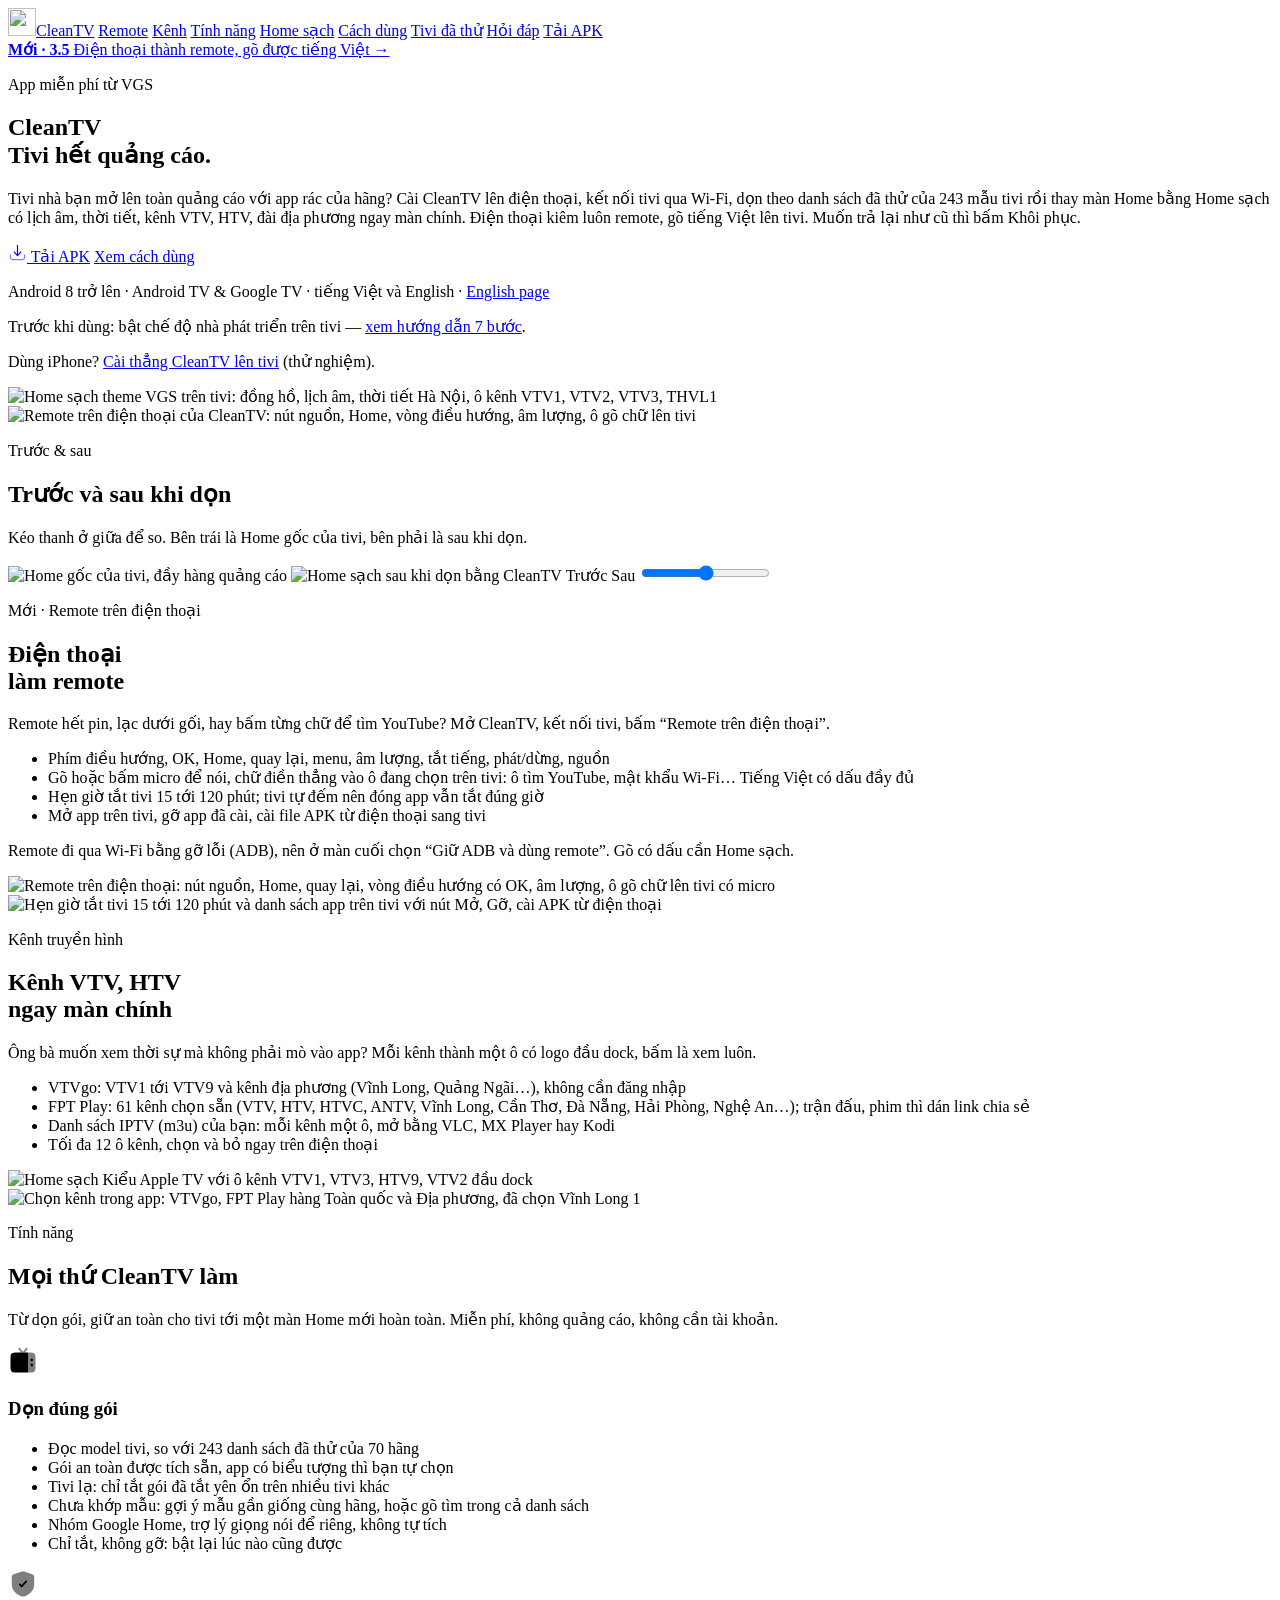
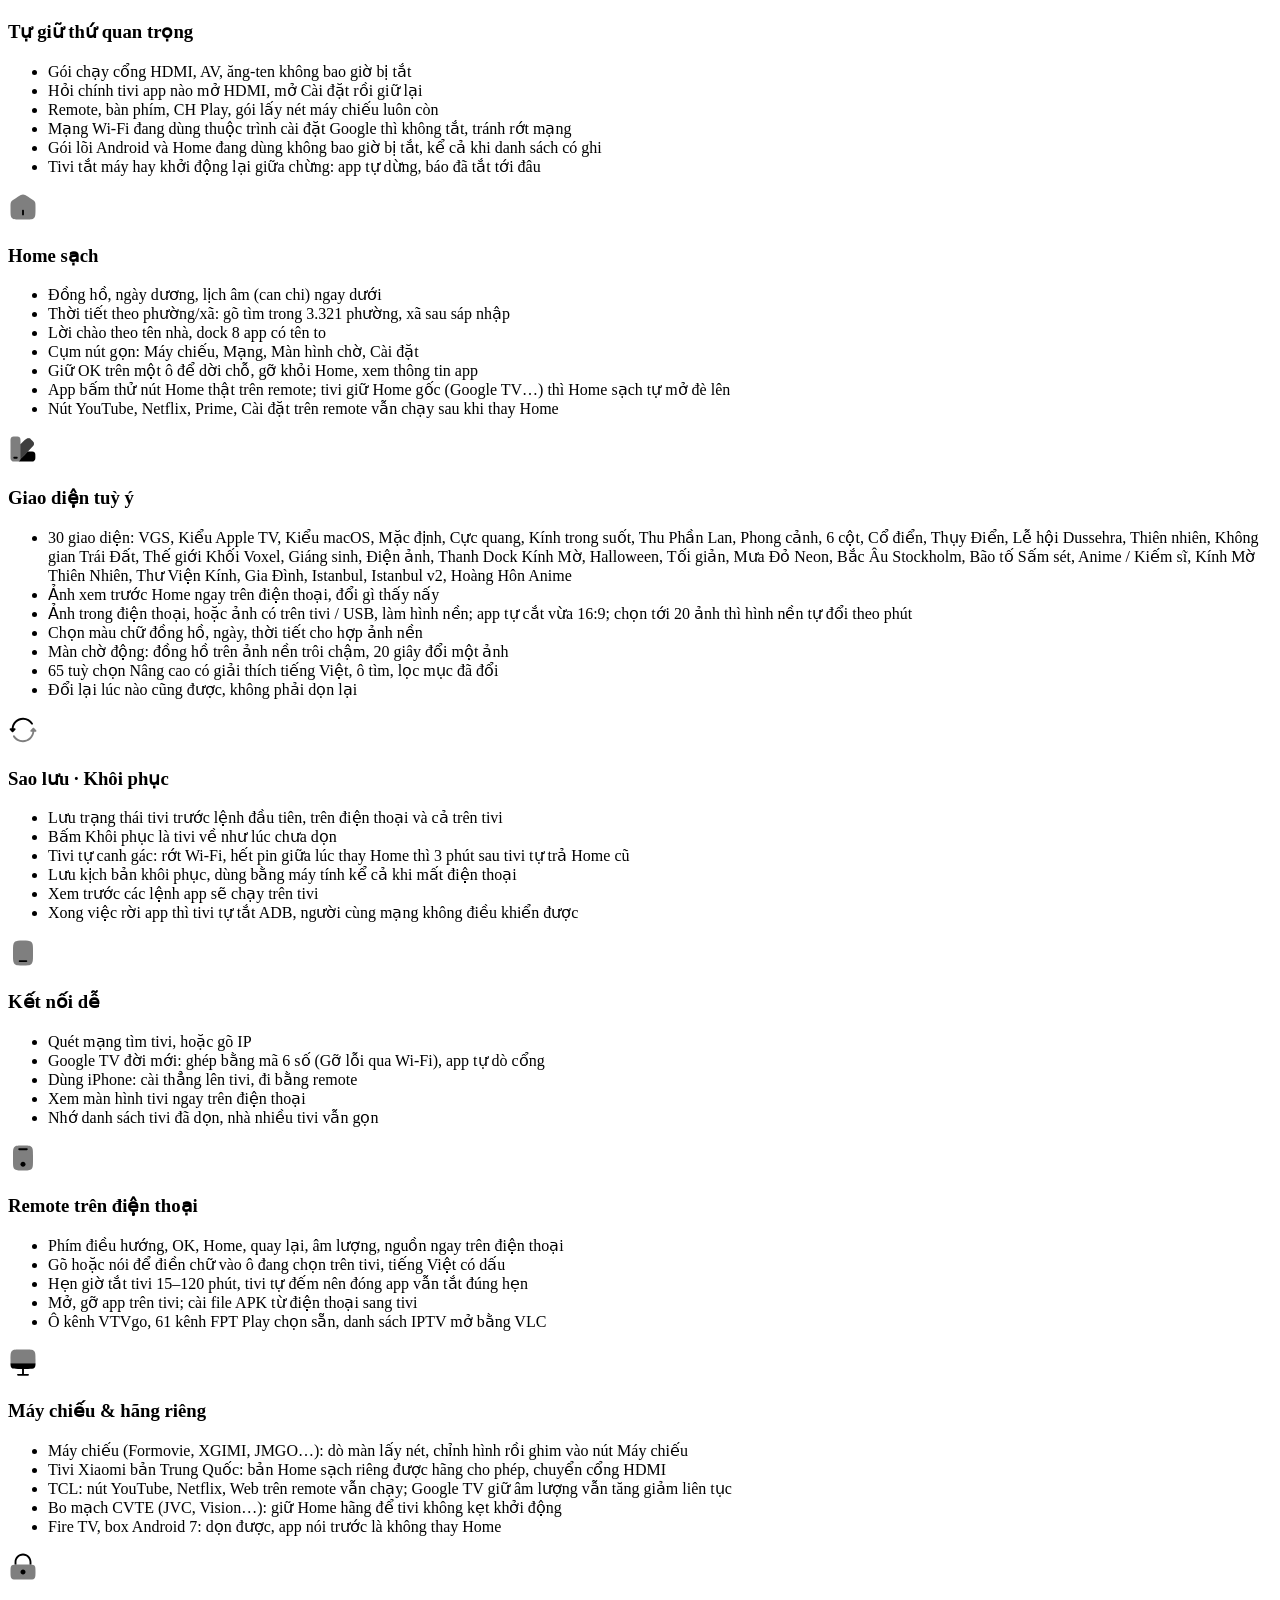
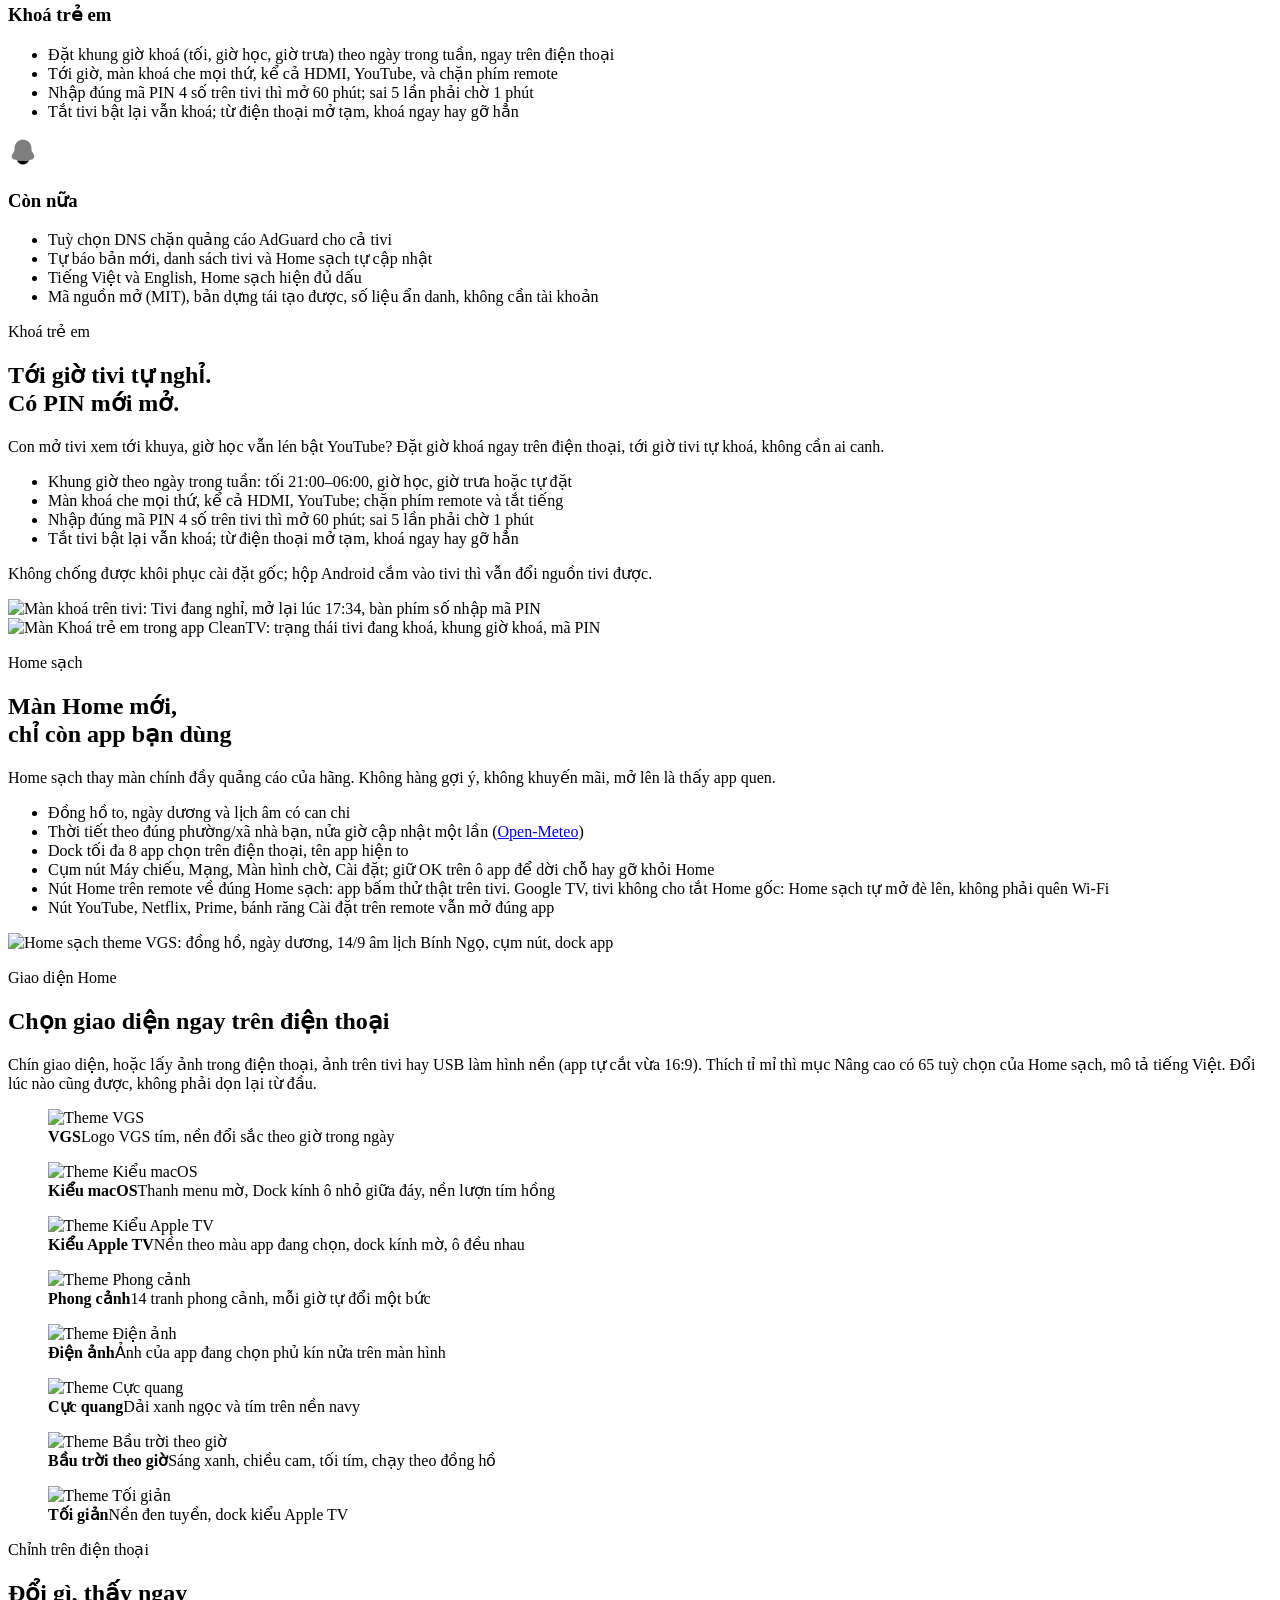
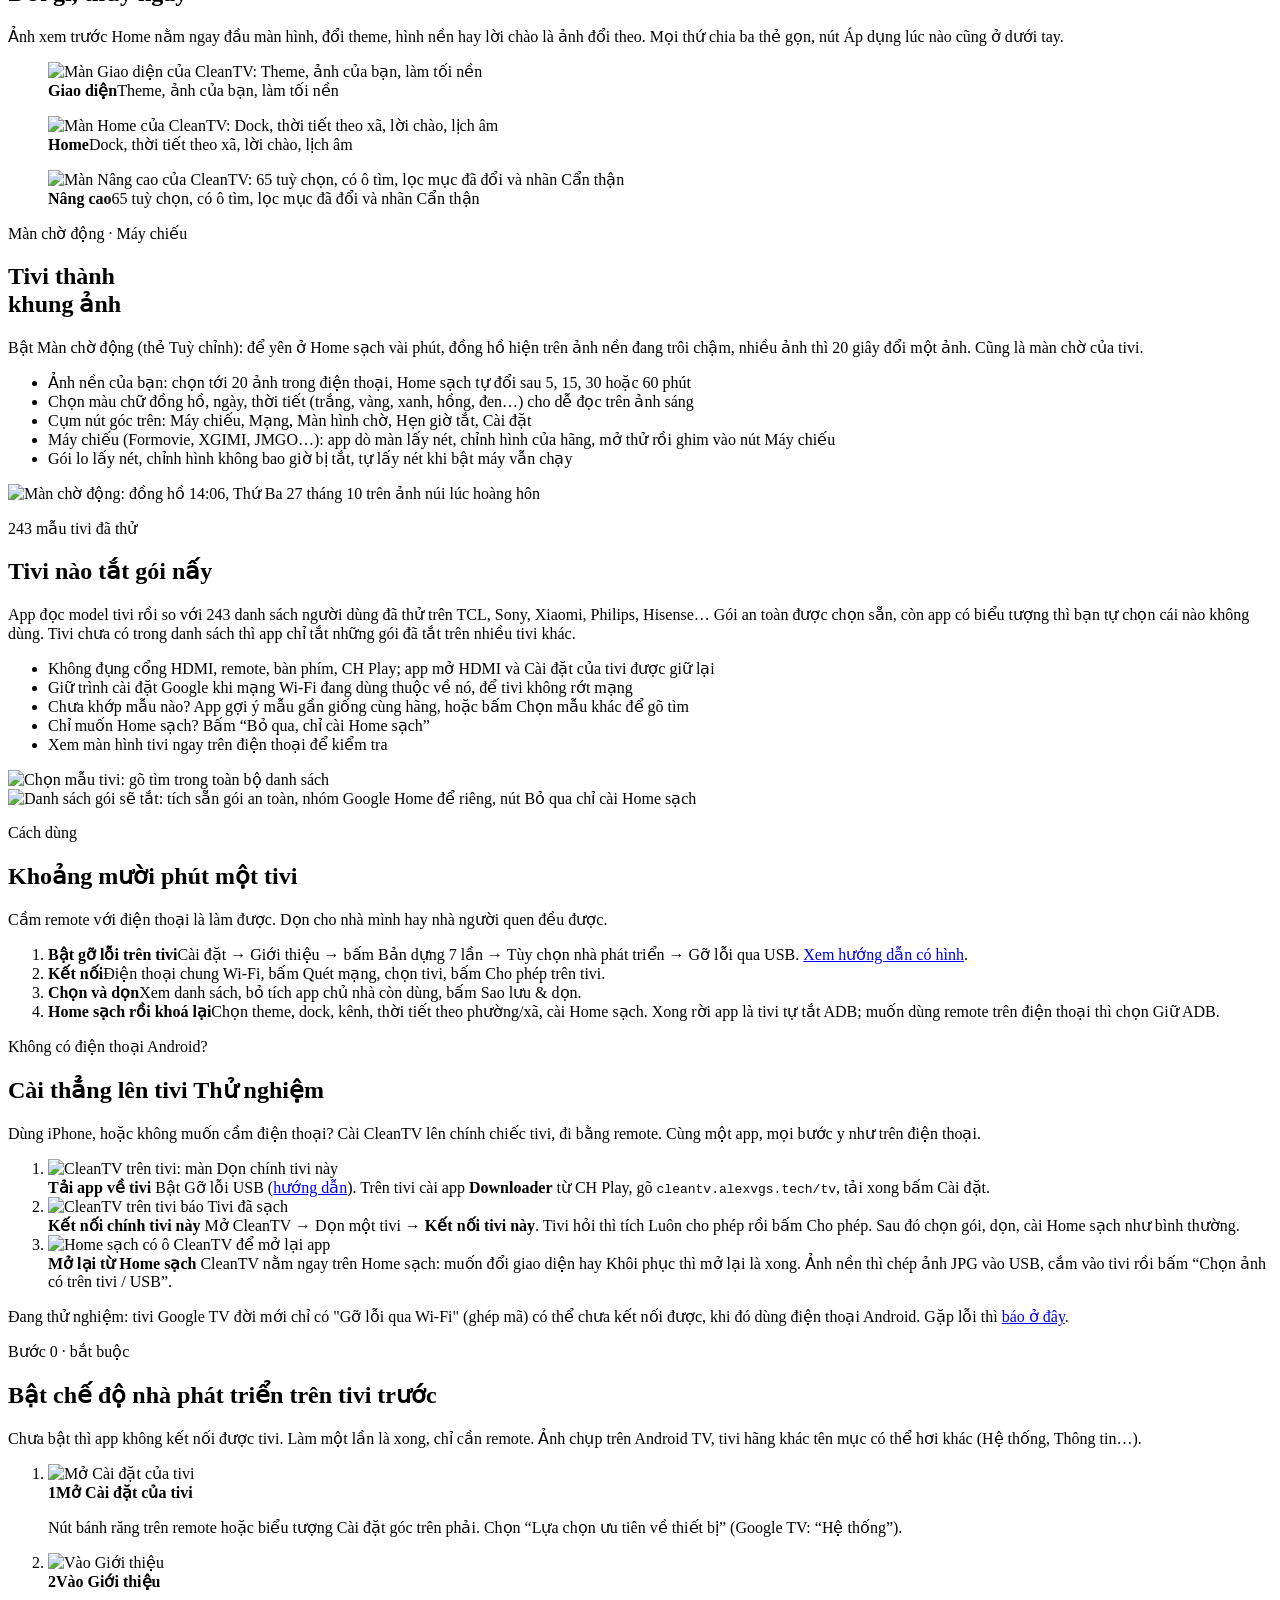
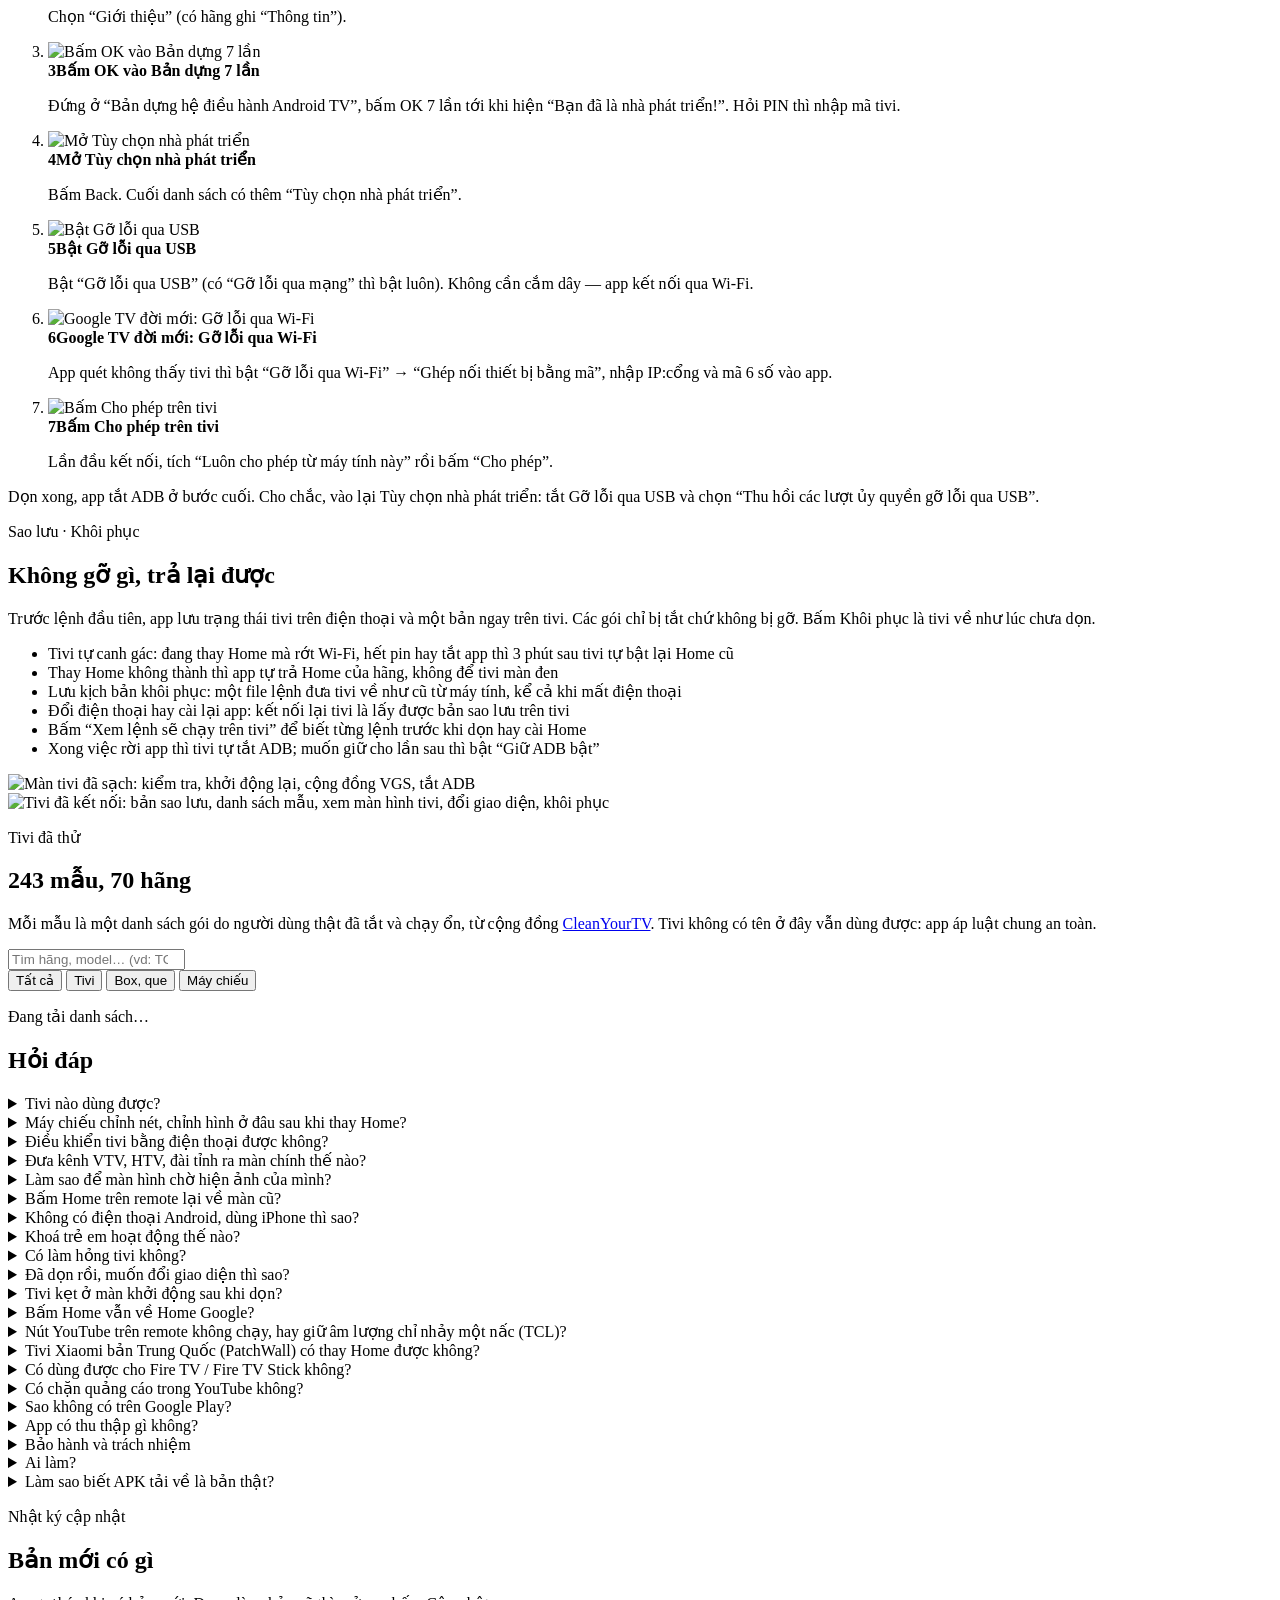
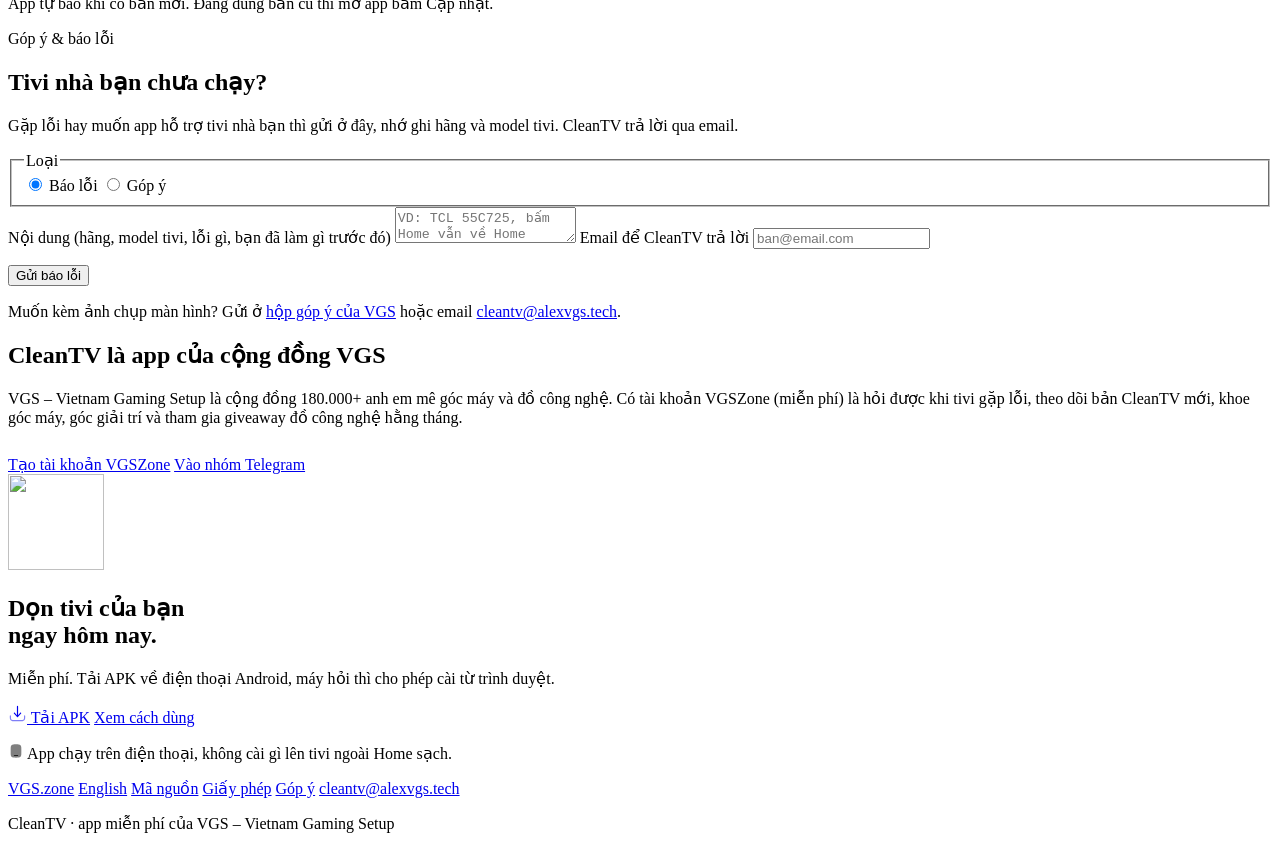
==== commit 898059dd: "new theme" ====
--- a/web/index.html
+++ b/web/index.html
@@ -4,32 +4,39 @@
 <meta charset="utf-8">
 <meta name="viewport" content="width=device-width, initial-scale=1, viewport-fit=cover">
 <title>CleanTV — Dọn quảng cáo tivi Android</title>
-<meta name="description" content="App Android miễn phí của VGS: tắt quảng cáo, theo dõi và app rác trên Android TV / Google TV qua Wi-Fi theo danh sách đã thử của hàng trăm mẫu tivi, thay màn Home bằng Home sạch có lịch âm, thời tiết, kênh VTVgo / FPT Play, 9 giao diện; điện thoại thành remote gõ được tiếng Việt, hẹn giờ tắt, Khoá trẻ em. Không root, khôi phục một chạm.">
+<meta name="description" content="App Android miễn phí của VGS: tắt quảng cáo, theo dõi và app rác trên Android TV / Google TV qua Wi-Fi theo danh sách đã thử của hàng trăm mẫu tivi, thay màn Home bằng Home sạch có lịch âm, thời tiết, kênh VTVgo / FPT Play, 30 giao diện; điện thoại thành remote gõ được tiếng Việt, hẹn giờ tắt, Khoá trẻ em. Không root, khôi phục một chạm.">
 <meta name="theme-color" content="#0b0a1a">
-<link rel="canonical" href="https://cleantv.alexvgs.tech/">
-<link rel="alternate" hreflang="vi" href="https://cleantv.alexvgs.tech/">
+<script>
+/* Trang này hiện ở vgs.zone/cleantv (vgs.zone trỏ ngầm sang đây, 27/10/2026). Ai mở thẳng cleantv.alexvgs.tech hay *.pages.dev
+   thì đưa về vgs.zone/cleantv, giữ ?b= và #neo. */
+(function(){var h=location.hostname;if(h==="cleantv.alexvgs.tech"||/\.pages\.dev$/.test(h))location.replace("https://vgs.zone/cleantv"+location.search+location.hash);})();
+</script>
+<link rel="canonical" href="https://vgs.zone/cleantv">
+<link rel="alternate" hreflang="vi" href="https://vgs.zone/cleantv">
 <link rel="alternate" hreflang="en" href="https://cleantv.alexvgs.tech/en">
 <link rel="icon" href="/cleantv/logo.png" type="image/png">
 <link rel="apple-touch-icon" href="/cleantv/logo-512.png">
 <meta property="og:type" content="website">
 <meta property="og:site_name" content="CleanTV">
 <meta property="og:locale" content="vi_VN">
-<meta property="og:url" content="https://cleantv.alexvgs.tech/">
+<meta property="og:url" content="https://vgs.zone/cleantv">
 <meta property="og:title" content="CleanTV — Tivi sạch quảng cáo trong 10 phút">
-<meta property="og:description" content="Dọn Android TV / Google TV bằng điện thoại. Home sạch có kênh truyền hình, 9 giao diện, điện thoại thành remote, khôi phục một chạm.">
-<meta property="og:image" content="https://cleantv.alexvgs.tech/cleantv/og-1021.jpg">
+<meta property="og:description" content="Dọn Android TV / Google TV bằng điện thoại. Home sạch có kênh truyền hình, 30 giao diện, điện thoại thành remote, khôi phục một chạm.">
+<meta property="og:image" content="https://vgs.zone/cleantv/og-1021.jpg">
 <meta property="og:image:width" content="1200">
 <meta property="og:image:height" content="630">
 <meta property="og:image:alt" content="CleanTV — Tivi sạch quảng cáo">
 <meta name="twitter:card" content="summary_large_image">
 <meta name="twitter:title" content="CleanTV — Tivi sạch quảng cáo trong 10 phút">
-<meta name="twitter:description" content="Dọn Android TV / Google TV bằng điện thoại. Home sạch có kênh truyền hình, 9 giao diện, điện thoại thành remote, khôi phục một chạm.">
-<meta name="twitter:image" content="https://cleantv.alexvgs.tech/cleantv/og-1021.jpg">
+<meta name="twitter:description" content="Dọn Android TV / Google TV bằng điện thoại. Home sạch có kênh truyền hình, 30 giao diện, điện thoại thành remote, khôi phục một chạm.">
+<meta name="twitter:image" content="https://vgs.zone/cleantv/og-1021.jpg">
 <link rel="preload" as="image" href="/cleantv/tv-vgs.webp" fetchpriority="high">
-<link rel="stylesheet" href="/cleantv/trang.css?v=2">
-<script defer src="/cleantv/trang.js?v=2"></script>
+<link rel="stylesheet" href="/cleantv/trang.css?v=4">
+<script defer src="/cleantv/trang.js?v=4"></script>
 </head>
 <body>
+<!-- header + footer giống vgs.zone (vgs/vo-vgs, 30/10/2026): trang này tĩnh nên không có SiteHeader của Next -->
+<vgs-vo loai="dau"></vgs-vo>
 
 <nav class="thanhMuc" aria-label="CleanTV">
   <div class="thanhMucTrong">
@@ -58,7 +65,7 @@
       <a class="nut nutVien" href="#cach-dung">Xem cách dùng</a>
     </div>
     <p class="nho" data-ban hidden></p>
-    <p class="nho">Android 8 trở lên · Android TV &amp; Google TV · tiếng Việt và English · <a href="/en">English page</a></p>
+    <p class="nho">Android 8 trở lên · Android TV &amp; Google TV · tiếng Việt và English · <a href="https://cleantv.alexvgs.tech/en">English page</a></p>
     <p class="nho">Trước khi dùng: bật chế độ nhà phát triển trên tivi — <a href="#chuan-bi">xem hướng dẫn 7 bước</a>.</p>
     <p class="nho">Dùng iPhone? <a href="#tren-tivi">Cài thẳng CleanTV lên tivi</a> (thử nghiệm).</p>
     <div class="heroCanh">
@@ -178,7 +185,7 @@
         <span class="oIcon"><svg class="ic" width="30" height="30" viewBox="0 0 24 24" aria-hidden="true"><g fill="currentColor"><g opacity=".5"><path fill-rule="evenodd" d="M6 2C7.39998 2 8.10001 2.00007 8.63477 2.27246C9.10517 2.51214 9.48786 2.89483 9.72754 3.36523C9.99993 3.89999 10 4.60002 10 6V8.24316L13 5.24316L13.7139 4.62988C14.7181 3.86213 15.2207 3.4783 15.7676 3.36035C16.2176 3.26335 16.6856 3.29231 17.1201 3.44434C17.6481 3.62917 18.0988 4.07275 19 4.95898C19.9993 5.95828 20.4992 6.45808 20.6846 7.03027C20.8426 7.51842 20.8469 8.04369 20.6963 8.53418C20.5197 9.10932 20.0329 9.61085 19.0596 10.6143L13.2217 16.7041L9.92285 20.0029C9.92502 19.9898 9.92569 19.9763 9.92773 19.9629C9.8876 20.2254 9.82622 20.441 9.72754 20.6348C9.48786 21.1052 9.10517 21.4879 8.63477 21.7275C8.10001 21.9999 7.39998 22 6 22C4.60002 22 3.89999 21.9999 3.36523 21.7275C2.89483 21.4879 2.51214 21.1052 2.27246 20.6348C2.00007 20.1 2 19.4 2 18V6C2 4.60002 2.00007 3.89999 2.27246 3.36523C2.51214 2.89483 2.89483 2.51214 3.36523 2.27246C3.89999 2.00007 4.60002 2 6 2Z" clip-rule="evenodd"/><path d="M8 21.9258V21.9238L8.00293 21.9229L8 21.9258Z"/></g><g opacity=".5"><path d="M8.00293 21.9233L8 21.9262V21.9233H8.00293Z"/><path d="M15.7676 3.36079C16.2176 3.26375 16.6856 3.29269 17.1201 3.44477C17.6481 3.62958 18.099 4.07238 19 4.95844C19.9995 5.95797 20.4993 6.45835 20.6846 7.03071C20.8426 7.51886 20.8469 8.04411 20.6963 8.53461C20.5196 9.1096 20.0326 9.61151 19.0596 10.6147L13.2217 16.7045L9.92285 20.0024C9.99973 19.5356 10 18.9185 10 18.0004V8.24262L13 5.24262L13.7139 4.63032C14.7181 3.86257 15.2207 3.47873 15.7676 3.36079Z"/></g><path d="M17.8994 14C19.2994 14 19.9994 14.0001 20.5342 14.2725C21.0046 14.5121 21.3873 14.8948 21.627 15.3652C21.8993 15.9 21.8994 16.6 21.8994 18C21.8994 19.4 21.8993 20.1 21.627 20.6348C21.3873 21.1052 21.0046 21.4879 20.5342 21.7275C19.9994 21.9999 19.2994 22 17.8994 22H6C6.91721 22 7.53428 22.0004 8.00098 21.9238L8 21.9258L8.00293 21.9229C8.24756 21.8825 8.45093 21.8212 8.63477 21.7275C9.10517 21.4879 9.48786 21.1052 9.72754 20.6348C9.82118 20.4509 9.88253 20.2476 9.92285 20.0029L13.2217 16.7041L15.8145 14H17.8994Z"/><path d="M7 18.25C7.41421 18.25 7.75 18.5858 7.75 19C7.75 19.4142 7.41421 19.75 7 19.75H5C4.58579 19.75 4.25 19.4142 4.25 19C4.25 18.5858 4.58579 18.25 5 18.25H7Z"/></g></svg></span>
         <h3>Giao diện tuỳ ý</h3>
         <ul>
-          <li>9 giao diện: VGS, Kiểu Apple TV, Kiểu macOS, Phong cảnh, Điện ảnh, Cực quang, Bầu trời, Tối giản, Nhiều app</li>
+          <li>30 giao diện: VGS, Kiểu Apple TV, Kiểu macOS, Mặc định, Cực quang, Kính trong suốt, Thu Phần Lan, Phong cảnh, 6 cột, Cổ điển, Thụy Điển, Lễ hội Dussehra, Thiên nhiên, Không gian Trái Đất, Thế giới Khối Voxel, Giáng sinh, Điện ảnh, Thanh Dock Kính Mờ, Halloween, Tối giản, Mưa Đỏ Neon, Bắc Âu Stockholm, Bão tố Sấm sét, Anime / Kiếm sĩ, Kính Mờ Thiên Nhiên, Thư Viện Kính, Gia Đình, Istanbul, Istanbul v2, Hoàng Hôn Anime</li>
           <li>Ảnh xem trước Home ngay trên điện thoại, đổi gì thấy nấy</li>
           <li>Ảnh trong điện thoại, hoặc ảnh có trên tivi / USB, làm hình nền; app tự cắt vừa 16:9; chọn tới 20 ảnh thì hình nền tự đổi theo phút</li>
           <li>Chọn màu chữ đồng hồ, ngày, thời tiết cho hợp ảnh nền</li>
@@ -506,7 +513,7 @@
       <details><summary>Sao không có trên Google Play?</summary><p>Hiện tải APK thẳng từ trang này (máy sẽ hỏi cho phép cài từ trình duyệt). App tự cập nhật khi có bản mới.</p></details>
       <details><summary>App có thu thập gì không?</summary><p>Chỉ số liệu ẩn danh để biết app được dùng bao nhiêu và tivi nào hay lỗi: một mã máy ngẫu nhiên do app tự sinh, số bản app, tên mẫu tivi và số gói đã tắt, gửi khi mở app (mỗi ngày một lần), cập nhật, dọn tivi xong, cài Home sạch. Không gửi email, tên, danh sách app, địa chỉ IP hay vị trí. Lượt tải APK chỉ được đếm. Riêng nút “Gửi danh sách gói cho VGS” ở màn cuối thì chỉ chạy khi bạn tự bấm: gửi model tivi, danh sách gói đang tắt, đánh giá và ghi chú của bạn, để làm mẫu cho người dùng cùng dòng tivi. Chi tiết trong màn Giấy phép của app.</p></details>
       <details><summary>Bảo hành và trách nhiệm</summary><p>CleanTV miễn phí, cung cấp nguyên trạng, không kèm bảo hành. App chỉ thay đổi tivi khi chủ tivi tự bật gỡ lỗi và bấm Cho phép. Mọi thay đổi đều khôi phục được, người dùng tự chịu trách nhiệm khi dùng. CleanTV không liên quan Google, Apple, Sony, TCL hay hãng tivi nào; tên hãng chỉ dùng để nói tivi nào chạy được.</p></details>
-      <details><summary>Ai làm?</summary><p>CleanTV do VGS làm, dựa trên dự án mã nguồn mở <a href="https://github.com/Gathin23/cleanyourtv" rel="noopener">CleanYourTV</a> (MIT) của Gathin và cộng đồng — họ làm <span data-so-mau>243</span> danh sách tivi và màn Home sạch. Mã nguồn CleanTV: <a href="https://github.com/vgscity/vgs-cleantv" rel="noopener">github.com/vgscity/vgs-cleantv</a>. <a href="/giay-phep.txt">Giấy phép</a>.</p></details>
+      <details><summary>Ai làm?</summary><p>CleanTV do VGS làm, dựa trên dự án mã nguồn mở <a href="https://github.com/Gathin23/cleanyourtv" rel="noopener">CleanYourTV</a> (MIT) của Gathin và cộng đồng — họ làm <span data-so-mau>243</span> danh sách tivi và màn Home sạch. Mã nguồn CleanTV: <a href="https://github.com/vgscity/vgs-cleantv" rel="noopener">github.com/vgscity/vgs-cleantv</a>. <a href="https://cleantv.alexvgs.tech/giay-phep.txt">Giấy phép</a>.</p></details>
       <details><summary>Làm sao biết APK tải về là bản thật?</summary><p>Mọi bản CleanTV ký cùng một khoá, dấu SHA-256 của chứng chỉ là <code>ab94764d…ad8b3046</code> (đầy đủ trong <a href="https://github.com/vgscity/vgs-cleantv#kiểm-tra-bản-tải-về" rel="noopener">README</a>). Mỗi bản trên GitHub Releases có kèm mã SHA-256 của file. Bản dựng tái tạo được: tự dựng lại từ mã nguồn ra đúng từng file.</p></details>
     </div>
   </section>
@@ -583,14 +590,16 @@
 <footer class="chan">
   <nav aria-label="Liên kết">
     <a href="https://vgs.zone">VGS.zone</a>
-    <a href="/en">English</a>
+    <a href="https://cleantv.alexvgs.tech/en">English</a>
     <a href="https://github.com/vgscity/vgs-cleantv" rel="noopener">Mã nguồn</a>
-    <a href="/giay-phep.txt">Giấy phép</a>
+    <a href="https://cleantv.alexvgs.tech/giay-phep.txt">Giấy phép</a>
     <a href="#gop-y">Góp ý</a>
     <a href="mailto:cleantv@alexvgs.tech">cleantv@alexvgs.tech</a>
   </nav>
   <p>CleanTV · app miễn phí của VGS – Vietnam Gaming Setup</p>
 </footer>
+<vgs-vo loai="chan"></vgs-vo>
+<script defer src="/cleantv/vo-vgs.js?v=2"></script>
 
 <div class="moiThe" id="moi-the" role="dialog" aria-label="Mời vào cộng đồng VGS" hidden>
   <button type="button" class="moiDong" aria-label="Đóng">×</button>
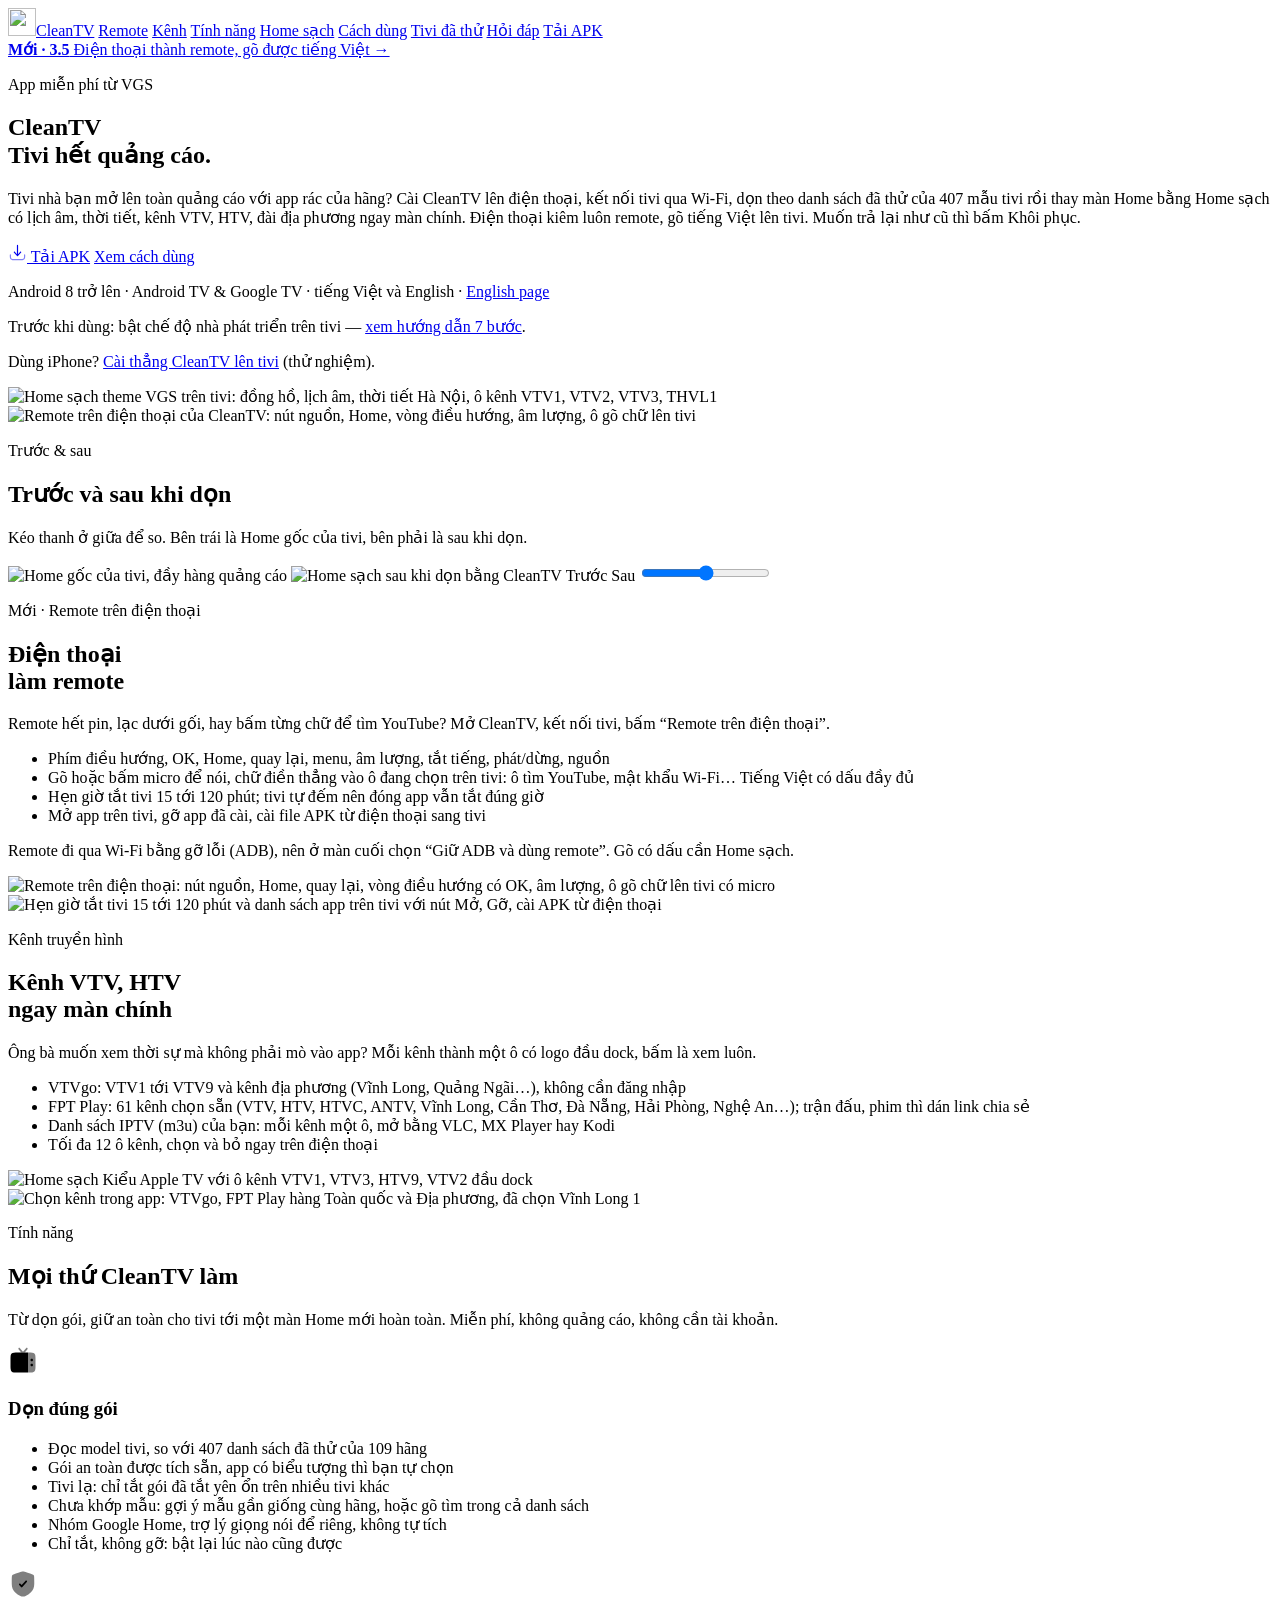
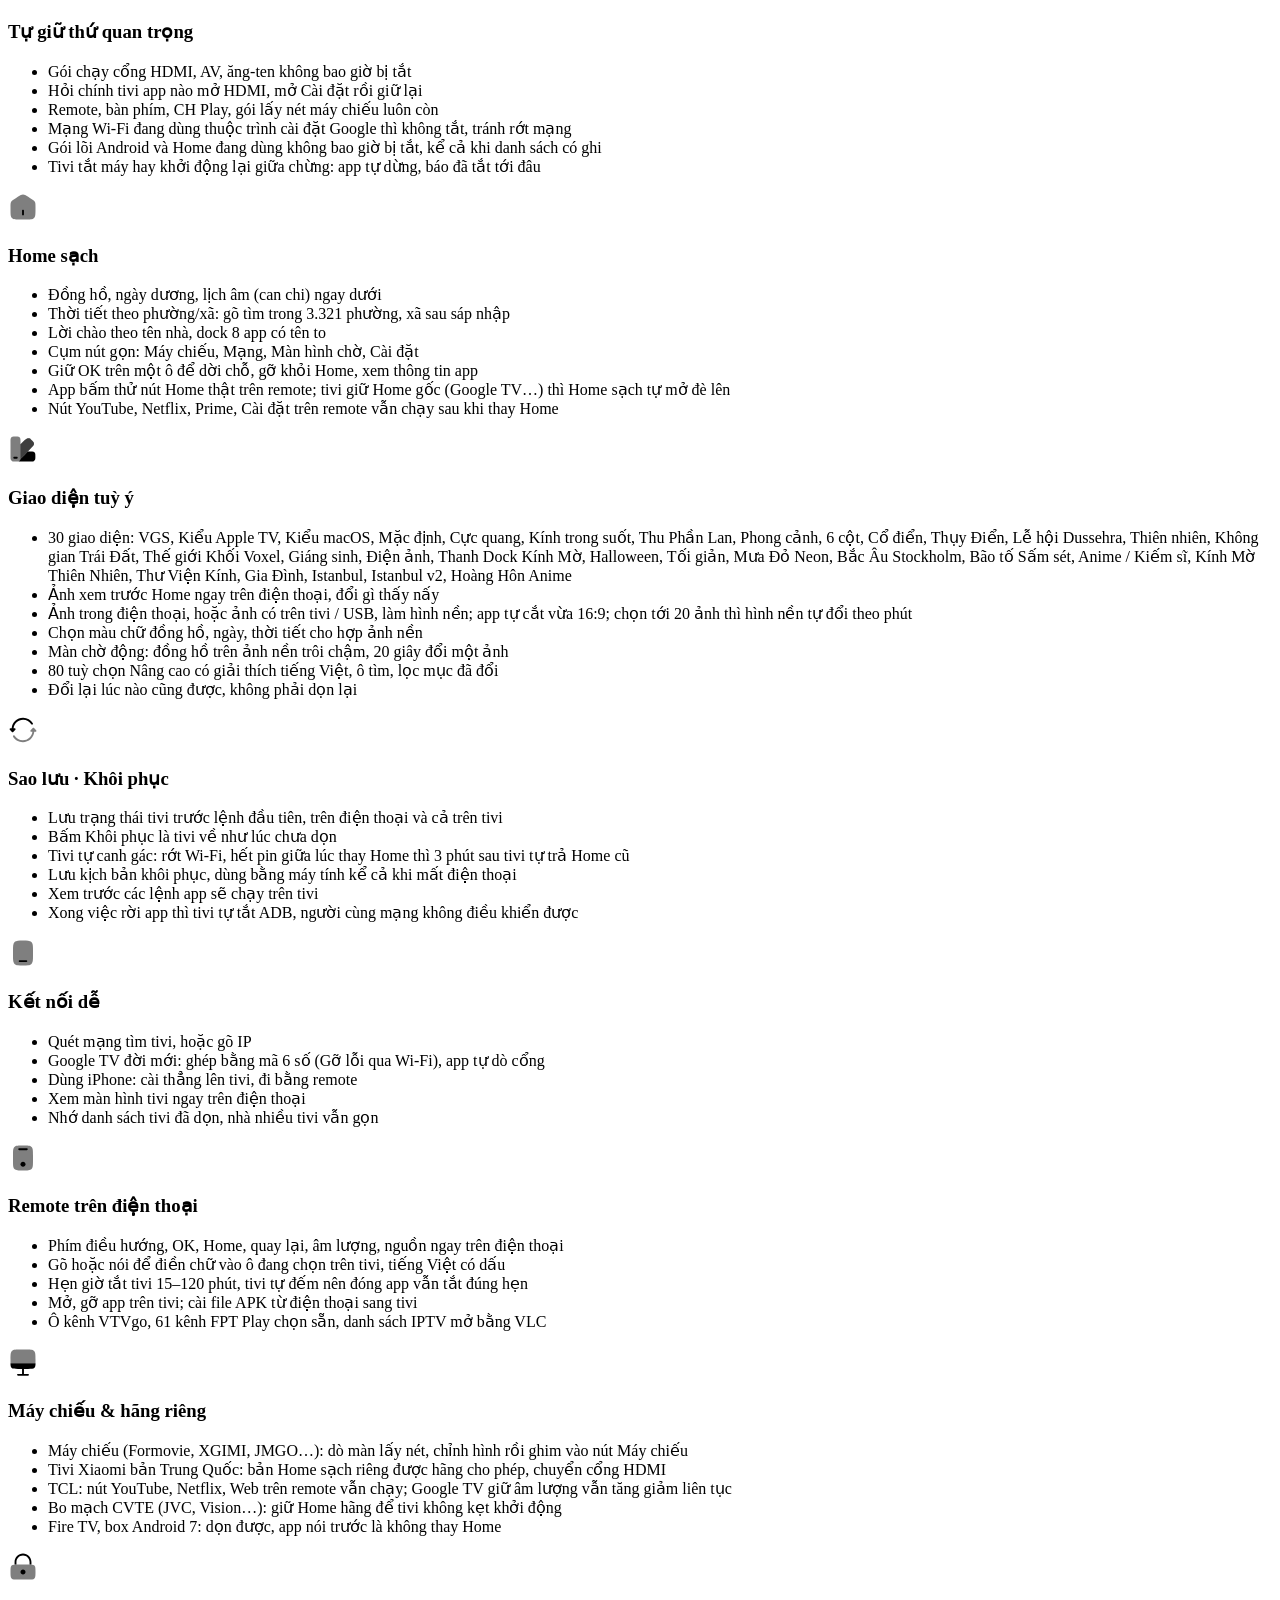
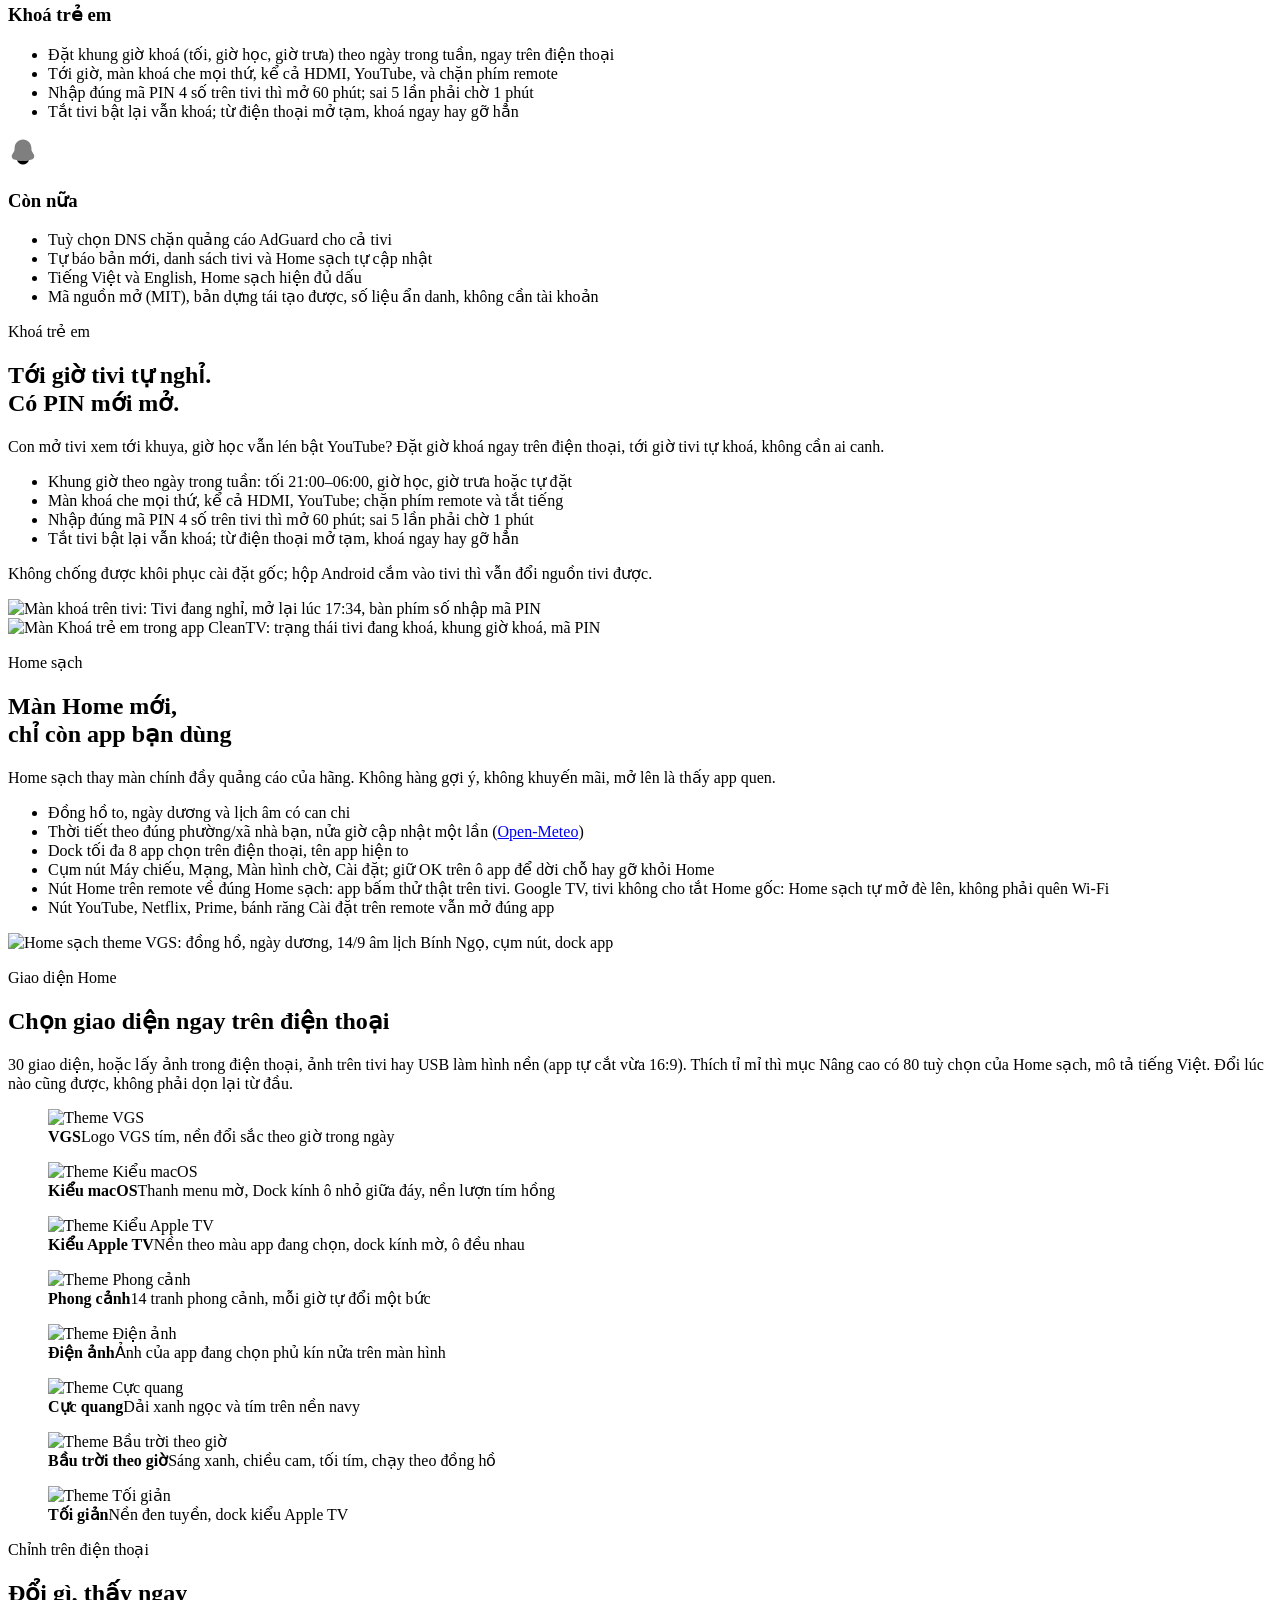
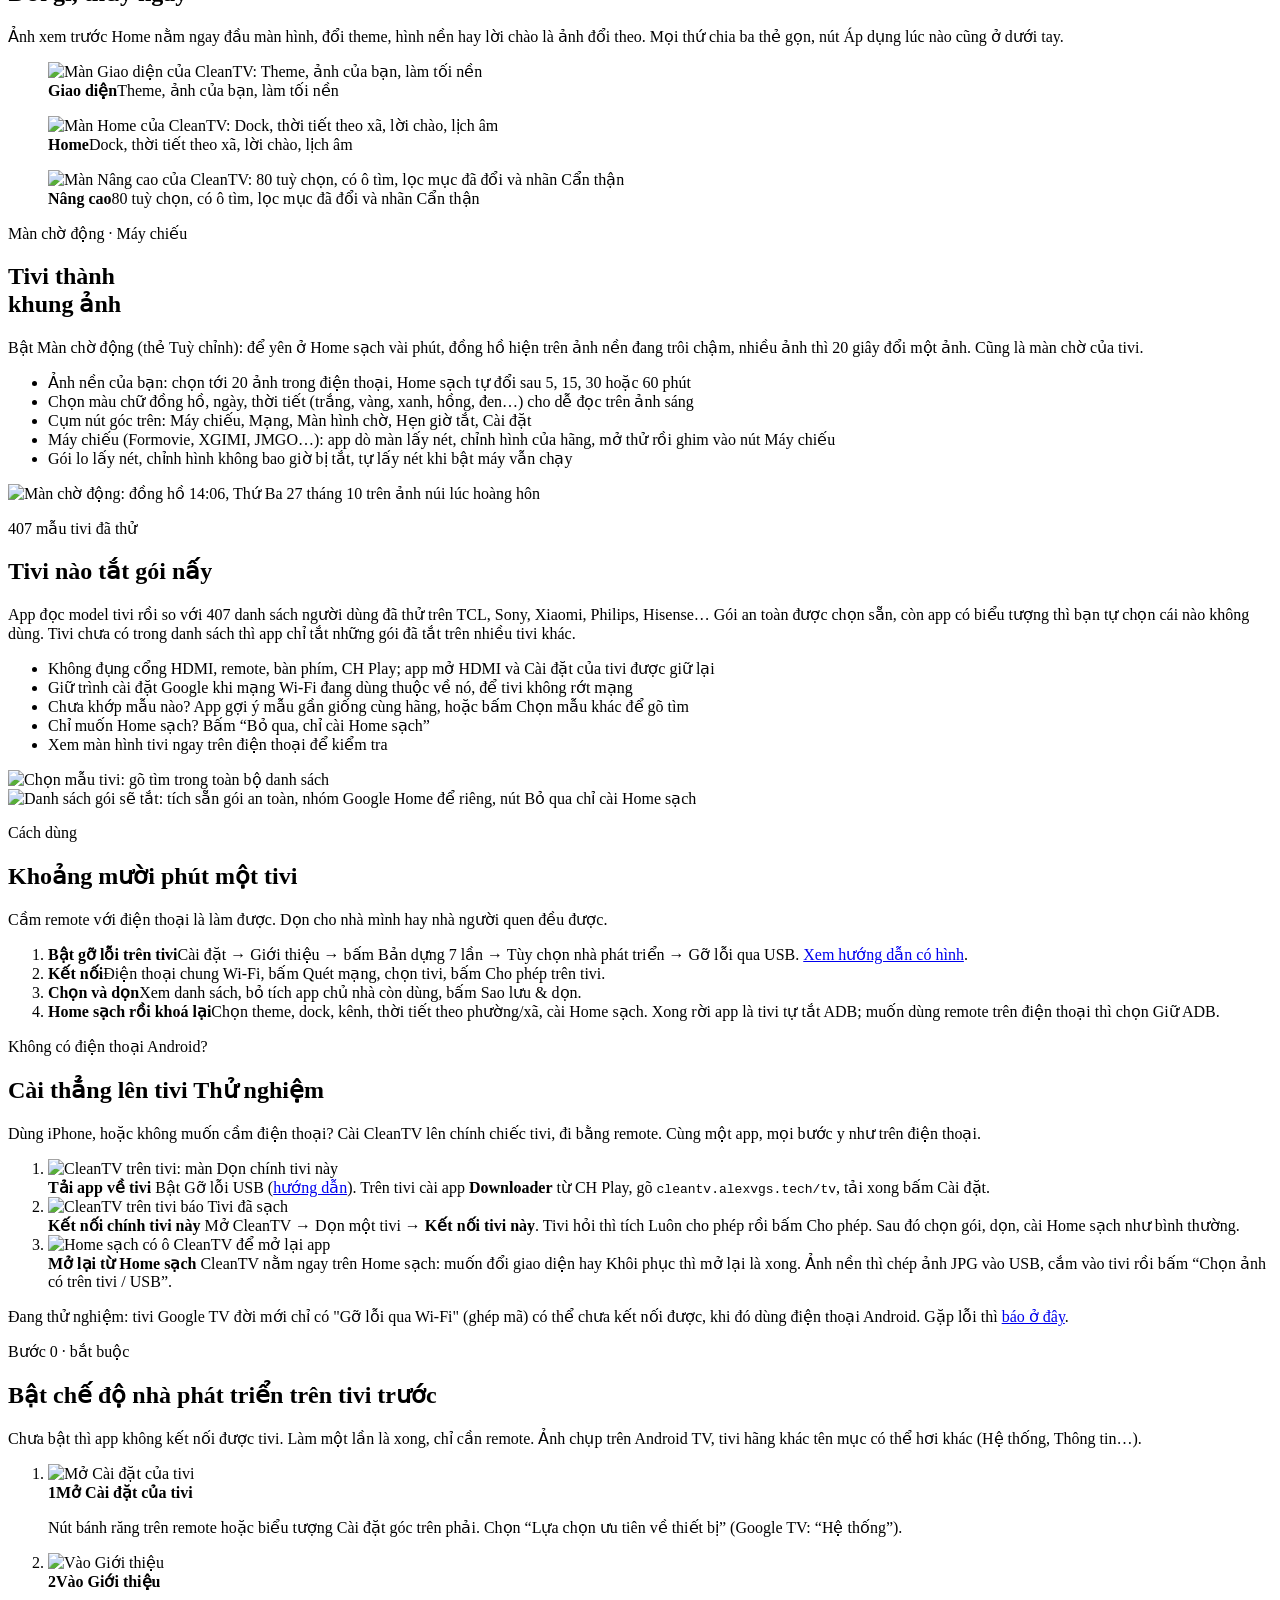
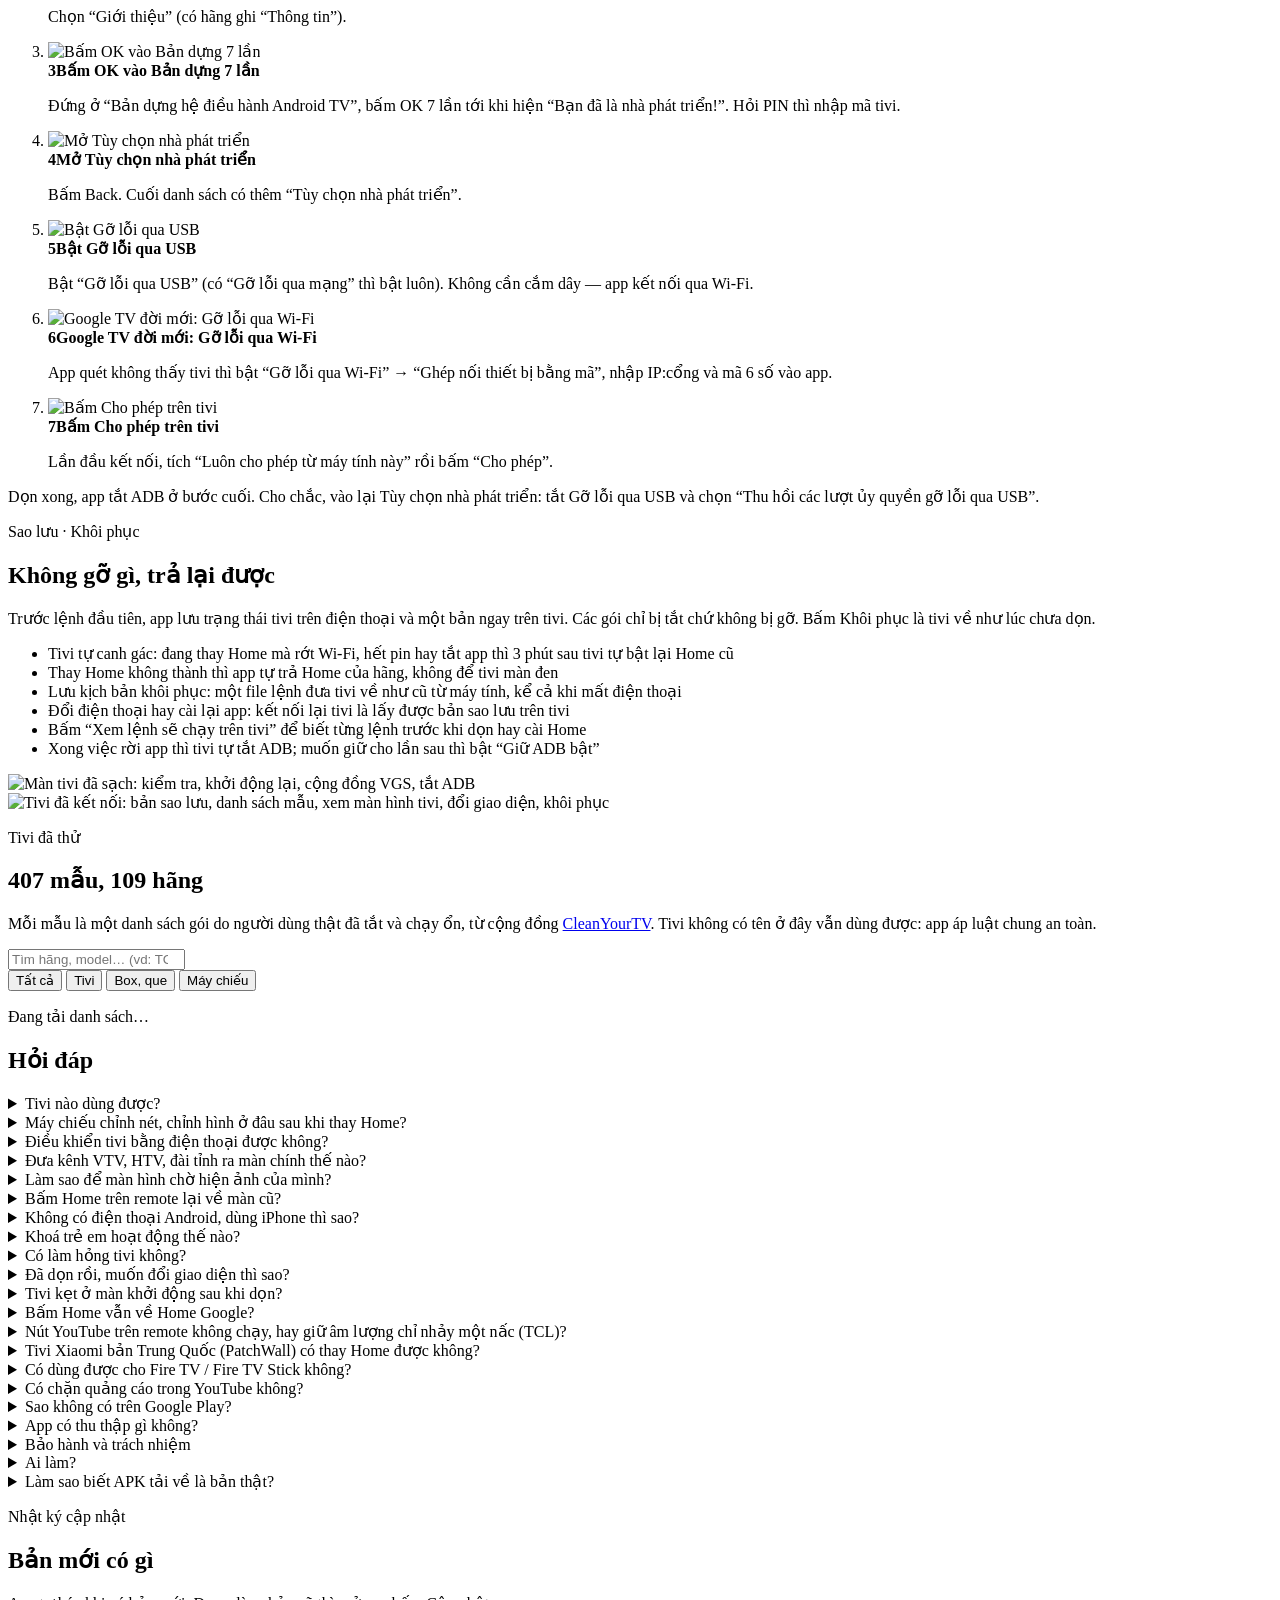
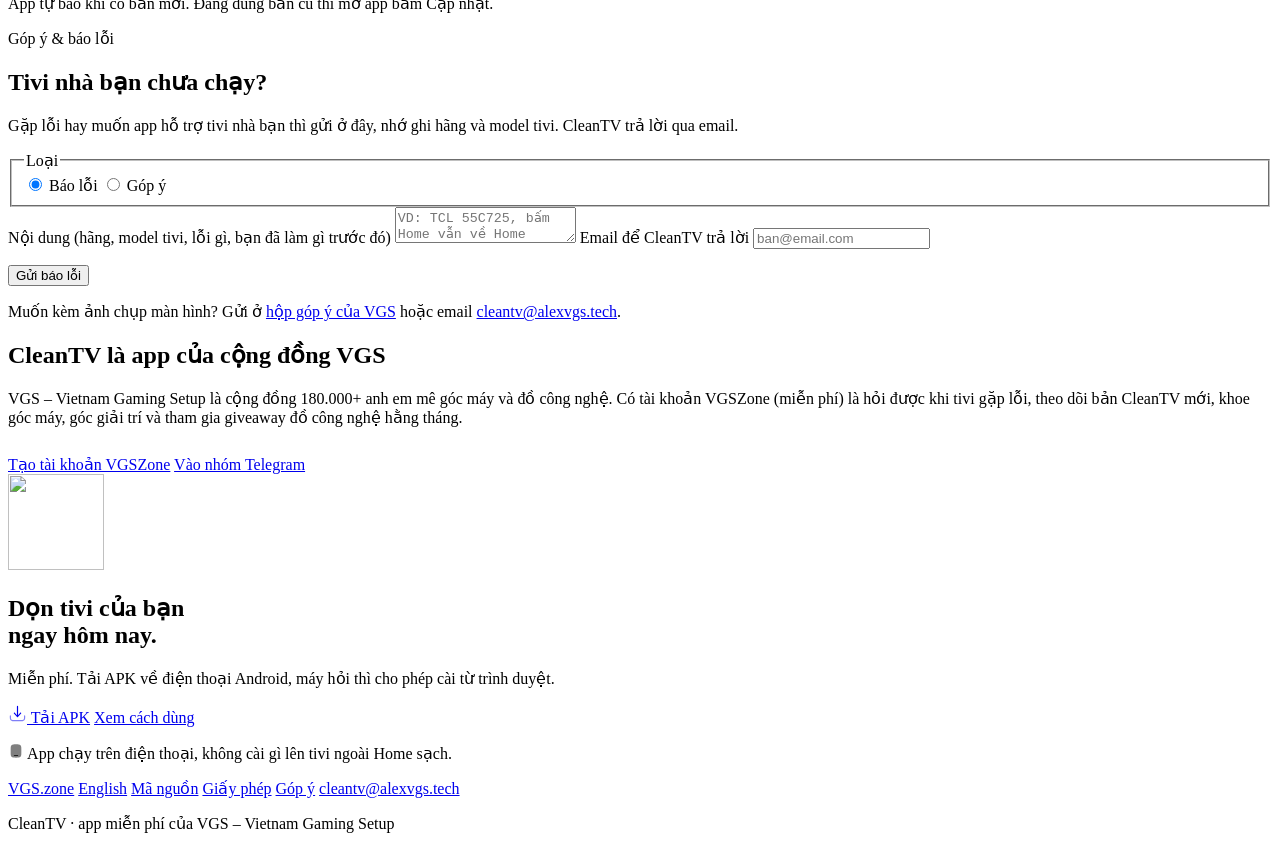
==== commit b77b43bf: "fix: rà soát số liệu, giấy phép và wallpaper_moods sau khi thêm theme - Cập nhật số mẫu tivi 407, 10" ====
--- a/web/index.html
+++ b/web/index.html
@@ -58,7 +58,7 @@
     <a href="#remote" class="nhanMoi"><b>Mới · 3.5</b> Điện thoại thành remote, gõ được tiếng Việt →</a>
     <p class="nhanNho">App miễn phí từ VGS</p>
     <h1 class="tieuDeLon">CleanTV<br><span class="chuChuyen">Tivi hết quảng cáo.</span></h1>
-    <p class="phuLon">Tivi nhà bạn mở lên toàn quảng cáo với app rác của hãng? Cài CleanTV lên điện thoại, kết nối tivi qua Wi-Fi, dọn theo danh sách đã thử của <span data-so-mau>243</span> mẫu tivi rồi thay màn Home bằng Home sạch có lịch âm, thời tiết, kênh VTV, HTV, đài địa phương ngay màn chính. Điện thoại kiêm luôn remote, gõ tiếng Việt lên tivi. Muốn trả lại như cũ thì bấm Khôi phục.</p>
+    <p class="phuLon">Tivi nhà bạn mở lên toàn quảng cáo với app rác của hãng? Cài CleanTV lên điện thoại, kết nối tivi qua Wi-Fi, dọn theo danh sách đã thử của <span data-so-mau>407</span> mẫu tivi rồi thay màn Home bằng Home sạch có lịch âm, thời tiết, kênh VTV, HTV, đài địa phương ngay màn chính. Điện thoại kiêm luôn remote, gõ tiếng Việt lên tivi. Muốn trả lại như cũ thì bấm Khôi phục.</p>
     <p class="soNguoi" id="so-nguoi" hidden><span class="soDem" aria-hidden="true"></span><span class="soNhan">người đã dùng app</span></p>
     <div class="nutHang">
       <a class="nut" href="https://cleantv-dem.vgszone.workers.dev/tai?tu=vgszone" download data-tai><svg class="ic" width="19" height="19" viewBox="0 0 24 24" aria-hidden="true"><g fill="currentColor" fill-rule="evenodd" clip-rule="evenodd"><path d="M3 14.25C3.41421 14.25 3.75 14.5858 3.75 15C3.75 16.4354 3.75159 17.4365 3.85315 18.1919C3.9518 18.9257 4.13225 19.3142 4.40901 19.591C4.68577 19.8678 5.07435 20.0482 5.80812 20.1469C6.56347 20.2484 7.56459 20.25 9 20.25H15C16.4354 20.25 17.4365 20.2484 18.1919 20.1469C18.9257 20.0482 19.3142 19.8678 19.591 19.591C19.8678 19.3142 20.0482 18.9257 20.1469 18.1919C20.2484 17.4365 20.25 16.4354 20.25 15C20.25 14.5858 20.5858 14.25 21 14.25C21.4142 14.25 21.75 14.5858 21.75 15V15.0549C21.75 16.4225 21.75 17.5248 21.6335 18.3918C21.5125 19.2919 21.2536 20.0497 20.6517 20.6516C20.0497 21.2536 19.2919 21.5125 18.3918 21.6335C17.5248 21.75 16.4225 21.75 15.0549 21.75H8.94513C7.57754 21.75 6.47522 21.75 5.60825 21.6335C4.70814 21.5125 3.95027 21.2536 3.34835 20.6517C2.74643 20.0497 2.48754 19.2919 2.36652 18.3918C2.24996 17.5248 2.24998 16.4225 2.25 15.0549C2.25 15.0366 2.25 15.0183 2.25 15C2.25 14.5858 2.58579 14.25 3 14.25Z" opacity=".5"/><path d="M12 16.75C12.2106 16.75 12.4114 16.6615 12.5535 16.5061L16.5535 12.1311C16.833 11.8254 16.8118 11.351 16.5061 11.0715C16.2004 10.792 15.726 10.8132 15.4465 11.1189L12.75 14.0682V3C12.75 2.58579 12.4142 2.25 12 2.25C11.5858 2.25 11.25 2.58579 11.25 3V14.0682L8.55353 11.1189C8.27403 10.8132 7.79963 10.792 7.49393 11.0715C7.18823 11.351 7.16698 11.8254 7.44648 12.1311L11.4465 16.5061C11.5886 16.6615 11.7894 16.75 12 16.75Z"/></g></svg> Tải APK</a>
@@ -148,7 +148,7 @@
         <span class="oIcon"><svg class="ic" width="30" height="30" viewBox="0 0 24 24" aria-hidden="true"><g fill="currentColor"><path d="M16 6V22H8C5.17157 22 3.75759 21.9998 2.87891 21.1211C2.00023 20.2424 2 18.8284 2 16V12C2 9.17157 2.00023 7.75759 2.87891 6.87891C3.75759 6.00023 5.17157 6 8 6H16Z"/><path d="M19 15C19.5523 15 20 15.4477 20 16C20 16.5523 19.5523 17 19 17C18.4477 17 18 16.5523 18 16C18 15.4477 18.4477 15 19 15Z"/><path d="M19 11C19.5523 11 20 11.4477 20 12C20 12.5523 19.5523 13 19 13C18.4477 13 18 12.5523 18 12C18 11.4477 18.4477 11 19 11Z"/><g opacity=".5"><path d="M16.5 5.99996C18.9982 6.00301 20.2958 6.05357 21.1211 6.87887C21.9996 7.75756 22 9.17164 22 12V16C22 18.8283 21.9997 20.2424 21.1211 21.1211C20.2958 21.9463 18.9981 21.9969 16.5 22H16V5.99996H16.5Z"/><path d="M14.4306 2.51168C14.7002 2.19734 15.1738 2.16111 15.4882 2.43063C15.8026 2.70022 15.8388 3.1738 15.5693 3.48824L13.416 5.99996H10.5839L8.43063 3.48824C8.16111 3.1738 8.19734 2.70022 8.51168 2.43063C8.82612 2.16111 9.29971 2.19735 9.5693 2.51168L12 5.34762L14.4306 2.51168Z"/></g></g></svg></span>
         <h3>Dọn đúng gói</h3>
         <ul>
-          <li>Đọc model tivi, so với <span data-so-mau>243</span> danh sách đã thử của <span data-so-hang>70</span> hãng</li>
+          <li>Đọc model tivi, so với <span data-so-mau>407</span> danh sách đã thử của <span data-so-hang>109</span> hãng</li>
           <li>Gói an toàn được tích sẵn, app có biểu tượng thì bạn tự chọn</li>
           <li>Tivi lạ: chỉ tắt gói đã tắt yên ổn trên nhiều tivi khác</li>
           <li>Chưa khớp mẫu: gợi ý mẫu gần giống cùng hãng, hoặc gõ tìm trong cả danh sách</li>
@@ -190,7 +190,7 @@
           <li>Ảnh trong điện thoại, hoặc ảnh có trên tivi / USB, làm hình nền; app tự cắt vừa 16:9; chọn tới 20 ảnh thì hình nền tự đổi theo phút</li>
           <li>Chọn màu chữ đồng hồ, ngày, thời tiết cho hợp ảnh nền</li>
           <li>Màn chờ động: đồng hồ trên ảnh nền trôi chậm, 20 giây đổi một ảnh</li>
-          <li>65 tuỳ chọn Nâng cao có giải thích tiếng Việt, ô tìm, lọc mục đã đổi</li>
+          <li>80 tuỳ chọn Nâng cao có giải thích tiếng Việt, ô tìm, lọc mục đã đổi</li>
           <li>Đổi lại lúc nào cũng được, không phải dọn lại</li>
         </ul>
       </div>
@@ -311,7 +311,7 @@
     <div class="giua hien">
       <p class="nhanMau">Giao diện Home</p>
       <h2 class="tieuDe">Chọn giao diện ngay trên điện thoại</h2>
-      <p class="phuGiua">Chín giao diện, hoặc lấy ảnh trong điện thoại, ảnh trên tivi hay USB làm hình nền (app tự cắt vừa 16:9). Thích tỉ mỉ thì mục Nâng cao có 65 tuỳ chọn của Home sạch, mô tả tiếng Việt. Đổi lúc nào cũng được, không phải dọn lại từ đầu.</p>
+      <p class="phuGiua">30 giao diện, hoặc lấy ảnh trong điện thoại, ảnh trên tivi hay USB làm hình nền (app tự cắt vừa 16:9). Thích tỉ mỉ thì mục Nâng cao có 80 tuỳ chọn của Home sạch, mô tả tiếng Việt. Đổi lúc nào cũng được, không phải dọn lại từ đầu.</p>
     </div>
     <div class="luoiTheme hien">
       <figure class="theme"><div class="tivi"><img src="/cleantv/tv-vgs.webp" alt="Theme VGS" width="1600" height="900" loading="lazy" decoding="async"></div><figcaption><b>VGS</b><span>Logo VGS tím, nền đổi sắc theo giờ trong ngày</span></figcaption></figure>
@@ -335,7 +335,7 @@
     <div class="baMay hien">
       <figure><div class="may"><img src="/cleantv/giao-dien.webp" alt="Màn Giao diện của CleanTV: Theme, ảnh của bạn, làm tối nền" width="660" height="1467" loading="lazy" decoding="async"></div><figcaption><b>Giao diện</b><span>Theme, ảnh của bạn, làm tối nền</span></figcaption></figure>
       <figure><div class="may"><img src="/cleantv/home.webp" alt="Màn Home của CleanTV: Dock, thời tiết theo xã, lời chào, lịch âm" width="660" height="1467" loading="lazy" decoding="async"></div><figcaption><b>Home</b><span>Dock, thời tiết theo xã, lời chào, lịch âm</span></figcaption></figure>
-      <figure><div class="may"><img src="/cleantv/nang-cao.webp" alt="Màn Nâng cao của CleanTV: 65 tuỳ chọn, có ô tìm, lọc mục đã đổi và nhãn Cẩn thận" width="660" height="1467" loading="lazy" decoding="async"></div><figcaption><b>Nâng cao</b><span>65 tuỳ chọn, có ô tìm, lọc mục đã đổi và nhãn Cẩn thận</span></figcaption></figure>
+      <figure><div class="may"><img src="/cleantv/nang-cao.webp" alt="Màn Nâng cao của CleanTV: 80 tuỳ chọn, có ô tìm, lọc mục đã đổi và nhãn Cẩn thận" width="660" height="1467" loading="lazy" decoding="async"></div><figcaption><b>Nâng cao</b><span>80 tuỳ chọn, có ô tìm, lọc mục đã đổi và nhãn Cẩn thận</span></figcaption></figure>
     </div>
   </section>
 
@@ -364,9 +364,9 @@
   <section id="don" class="khoi xam">
     <div class="hai">
       <div class="chu hien">
-        <p class="nhanMau"><span data-so-mau>243</span> mẫu tivi đã thử</p>
+        <p class="nhanMau"><span data-so-mau>407</span> mẫu tivi đã thử</p>
         <h2 class="tieuDe">Tivi nào tắt gói nấy</h2>
-        <p class="phu">App đọc model tivi rồi so với <span data-so-mau>243</span> danh sách người dùng đã thử trên TCL, Sony, Xiaomi, Philips, Hisense… Gói an toàn được chọn sẵn, còn app có biểu tượng thì bạn tự chọn cái nào không dùng. Tivi chưa có trong danh sách thì app chỉ tắt những gói đã tắt trên nhiều tivi khác.</p>
+        <p class="phu">App đọc model tivi rồi so với <span data-so-mau>407</span> danh sách người dùng đã thử trên TCL, Sony, Xiaomi, Philips, Hisense… Gói an toàn được chọn sẵn, còn app có biểu tượng thì bạn tự chọn cái nào không dùng. Tivi chưa có trong danh sách thì app chỉ tắt những gói đã tắt trên nhiều tivi khác.</p>
         <ul class="ds">
           <li>Không đụng cổng HDMI, remote, bàn phím, CH Play; app mở HDMI và Cài đặt của tivi được giữ lại</li>
           <li>Giữ trình cài đặt Google khi mạng Wi-Fi đang dùng thuộc về nó, để tivi không rớt mạng</li>
@@ -470,7 +470,7 @@
   <section id="tivi" class="khoi sang">
     <div class="giua hien">
       <p class="nhanMau">Tivi đã thử</p>
-      <h2 class="tieuDe"><span data-so-mau>243</span> mẫu, <span data-so-hang>70</span> hãng</h2>
+      <h2 class="tieuDe"><span data-so-mau>407</span> mẫu, <span data-so-hang>109</span> hãng</h2>
       <p class="phuGiua">Mỗi mẫu là một danh sách gói do người dùng thật đã tắt và chạy ổn, từ cộng đồng <a href="https://github.com/Gathin23/cleanyourtv/tree/main/examples" rel="noopener">CleanYourTV</a>. Tivi không có tên ở đây vẫn dùng được: app áp luật chung an toàn.</p>
     </div>
     <div class="dsTivi" id="ds-tivi">
@@ -513,7 +513,7 @@
       <details><summary>Sao không có trên Google Play?</summary><p>Hiện tải APK thẳng từ trang này (máy sẽ hỏi cho phép cài từ trình duyệt). App tự cập nhật khi có bản mới.</p></details>
       <details><summary>App có thu thập gì không?</summary><p>Chỉ số liệu ẩn danh để biết app được dùng bao nhiêu và tivi nào hay lỗi: một mã máy ngẫu nhiên do app tự sinh, số bản app, tên mẫu tivi và số gói đã tắt, gửi khi mở app (mỗi ngày một lần), cập nhật, dọn tivi xong, cài Home sạch. Không gửi email, tên, danh sách app, địa chỉ IP hay vị trí. Lượt tải APK chỉ được đếm. Riêng nút “Gửi danh sách gói cho VGS” ở màn cuối thì chỉ chạy khi bạn tự bấm: gửi model tivi, danh sách gói đang tắt, đánh giá và ghi chú của bạn, để làm mẫu cho người dùng cùng dòng tivi. Chi tiết trong màn Giấy phép của app.</p></details>
       <details><summary>Bảo hành và trách nhiệm</summary><p>CleanTV miễn phí, cung cấp nguyên trạng, không kèm bảo hành. App chỉ thay đổi tivi khi chủ tivi tự bật gỡ lỗi và bấm Cho phép. Mọi thay đổi đều khôi phục được, người dùng tự chịu trách nhiệm khi dùng. CleanTV không liên quan Google, Apple, Sony, TCL hay hãng tivi nào; tên hãng chỉ dùng để nói tivi nào chạy được.</p></details>
-      <details><summary>Ai làm?</summary><p>CleanTV do VGS làm, dựa trên dự án mã nguồn mở <a href="https://github.com/Gathin23/cleanyourtv" rel="noopener">CleanYourTV</a> (MIT) của Gathin và cộng đồng — họ làm <span data-so-mau>243</span> danh sách tivi và màn Home sạch. Mã nguồn CleanTV: <a href="https://github.com/vgscity/vgs-cleantv" rel="noopener">github.com/vgscity/vgs-cleantv</a>. <a href="https://cleantv.alexvgs.tech/giay-phep.txt">Giấy phép</a>.</p></details>
+      <details><summary>Ai làm?</summary><p>CleanTV do VGS làm, dựa trên dự án mã nguồn mở <a href="https://github.com/Gathin23/cleanyourtv" rel="noopener">CleanYourTV</a> (MIT) của Gathin và cộng đồng — họ làm <span data-so-mau>407</span> danh sách tivi và màn Home sạch. Mã nguồn CleanTV: <a href="https://github.com/vgscity/vgs-cleantv" rel="noopener">github.com/vgscity/vgs-cleantv</a>. <a href="https://cleantv.alexvgs.tech/giay-phep.txt">Giấy phép</a>.</p></details>
       <details><summary>Làm sao biết APK tải về là bản thật?</summary><p>Mọi bản CleanTV ký cùng một khoá, dấu SHA-256 của chứng chỉ là <code>ab94764d…ad8b3046</code> (đầy đủ trong <a href="https://github.com/vgscity/vgs-cleantv#kiểm-tra-bản-tải-về" rel="noopener">README</a>). Mỗi bản trên GitHub Releases có kèm mã SHA-256 của file. Bản dựng tái tạo được: tự dựng lại từ mã nguồn ra đúng từng file.</p></details>
     </div>
   </section>
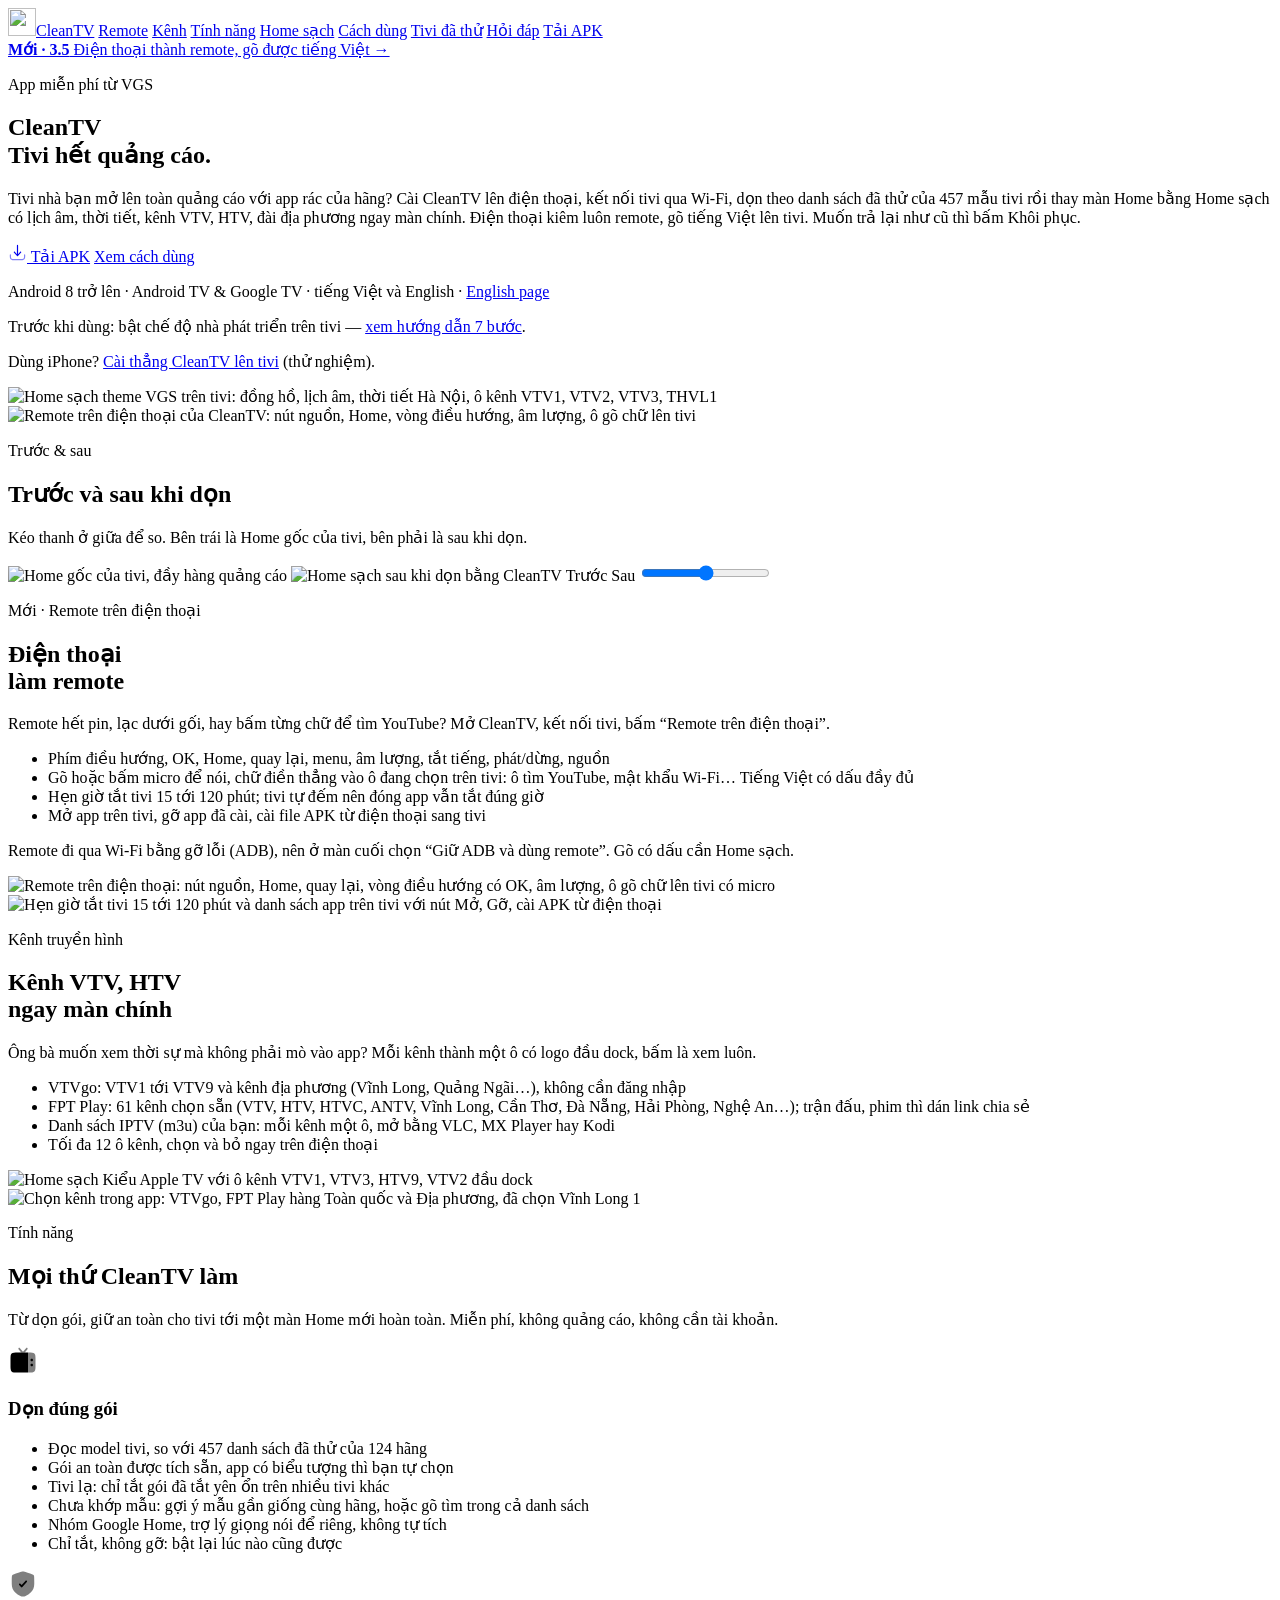
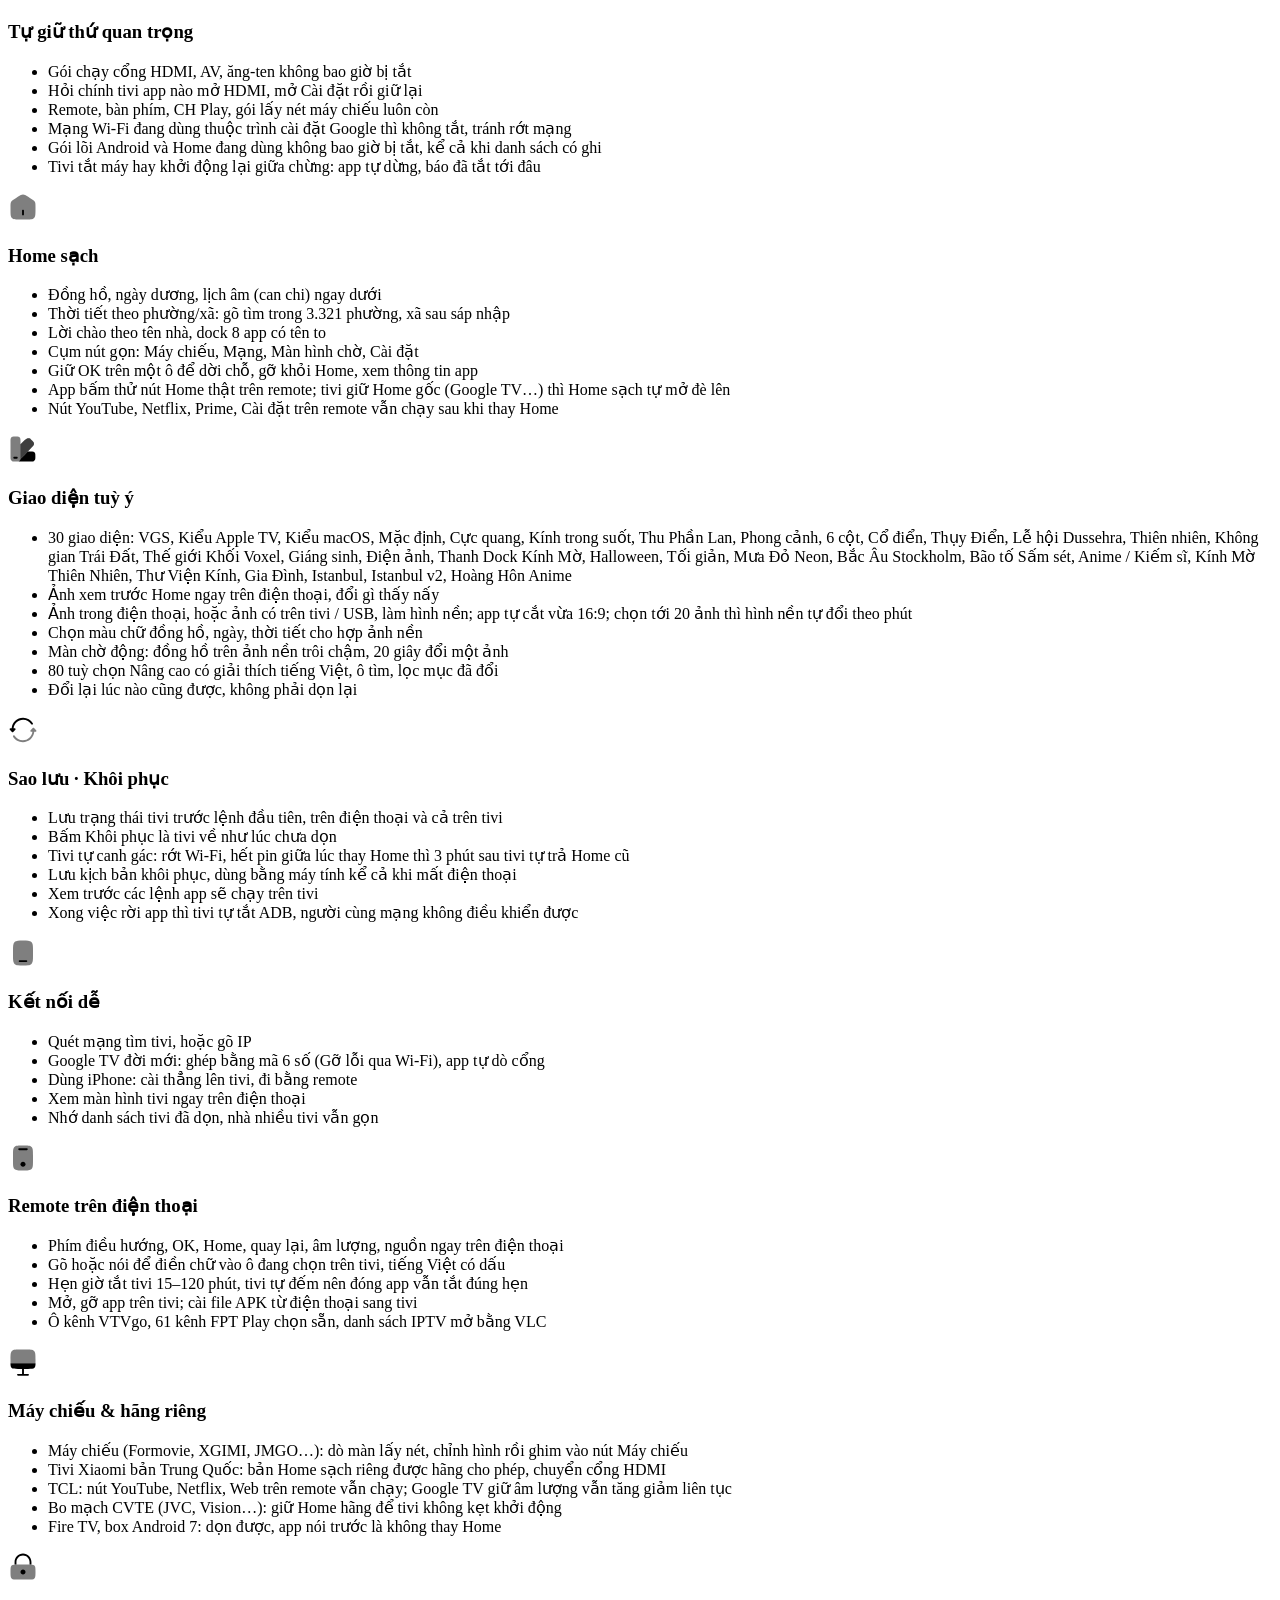
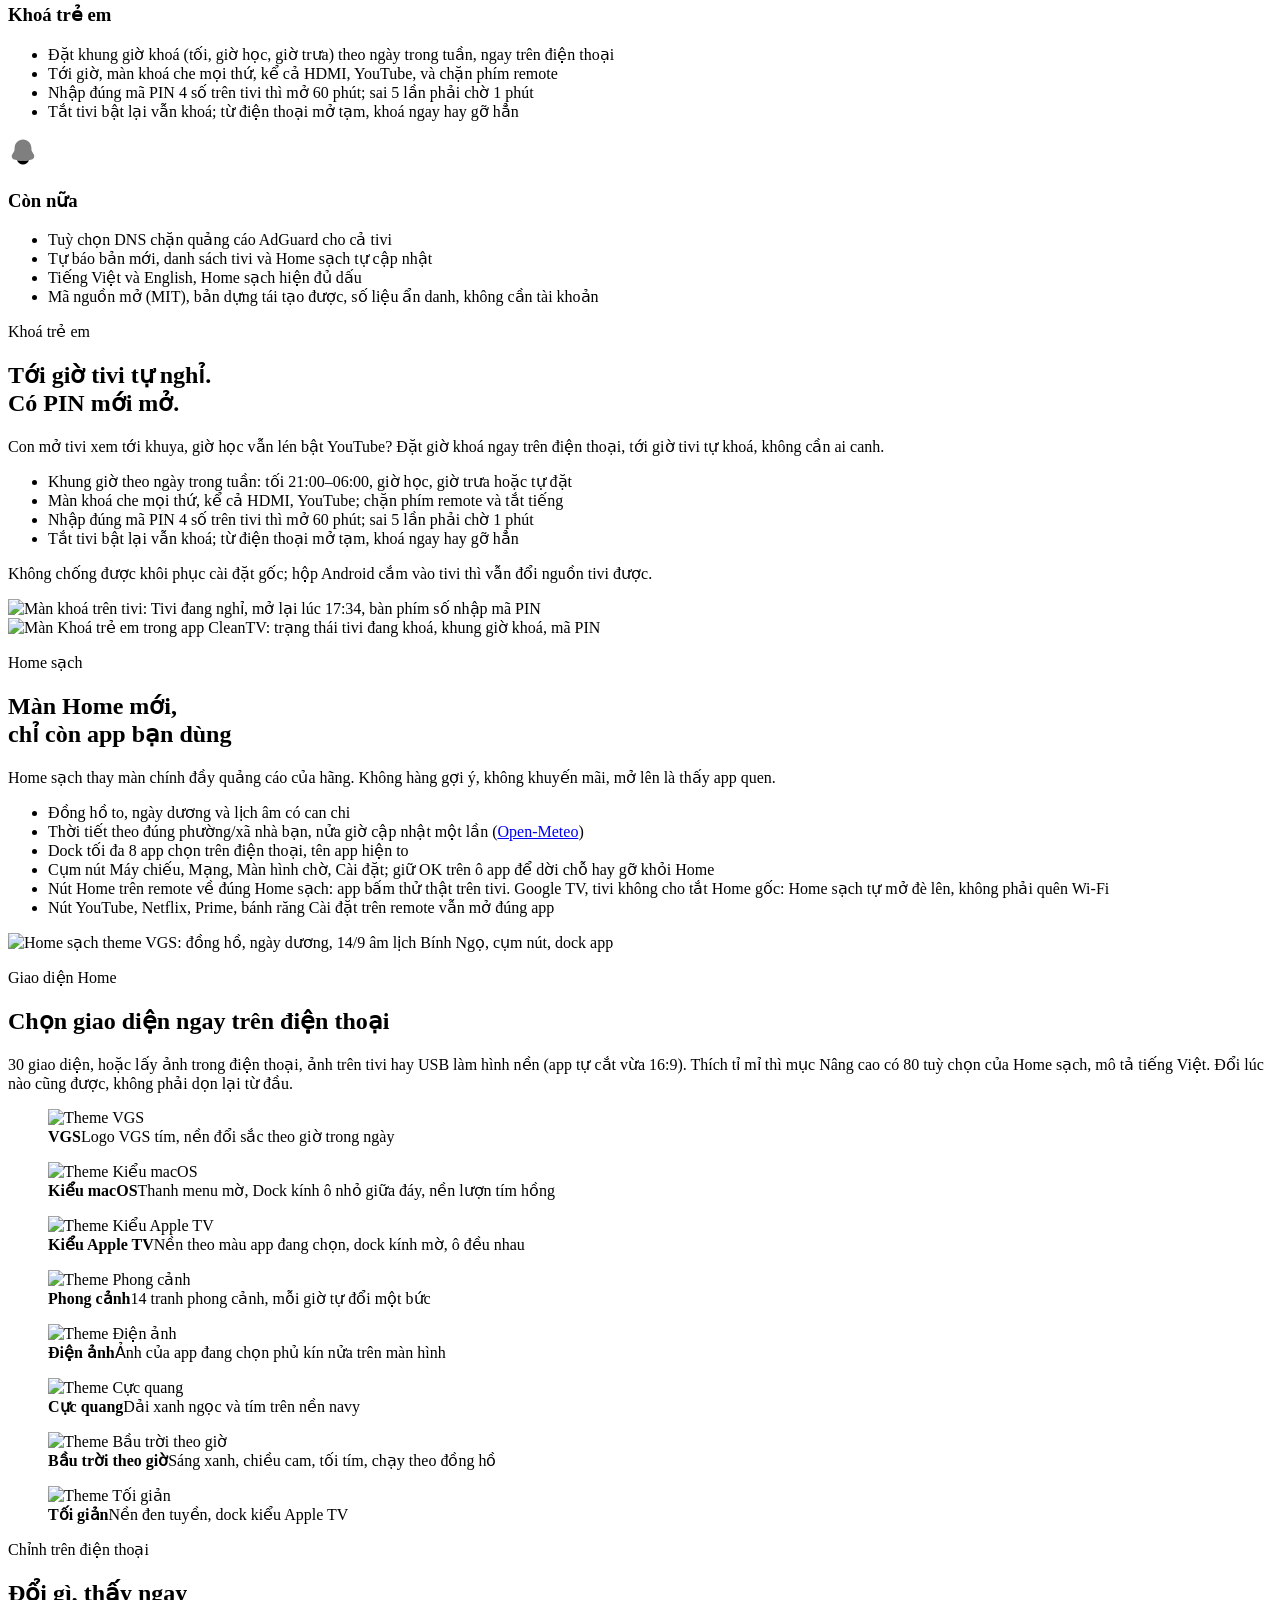
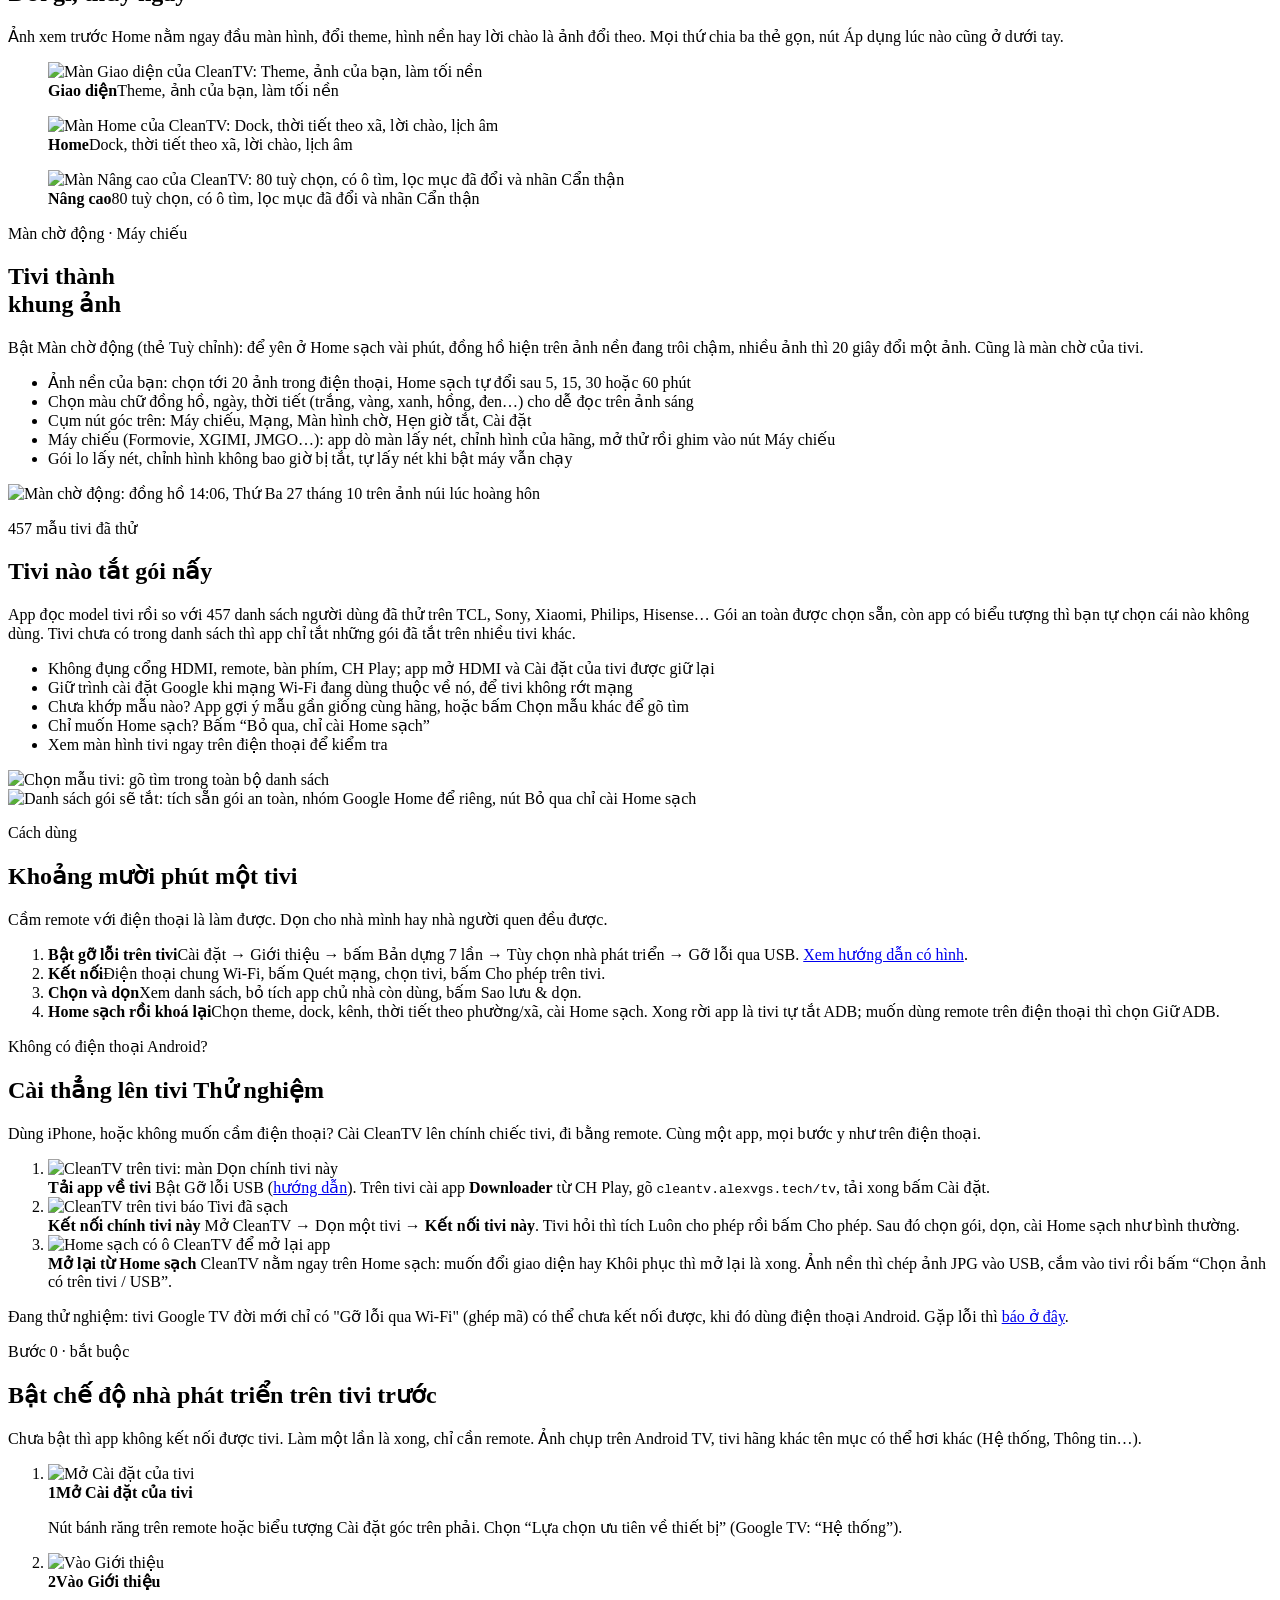
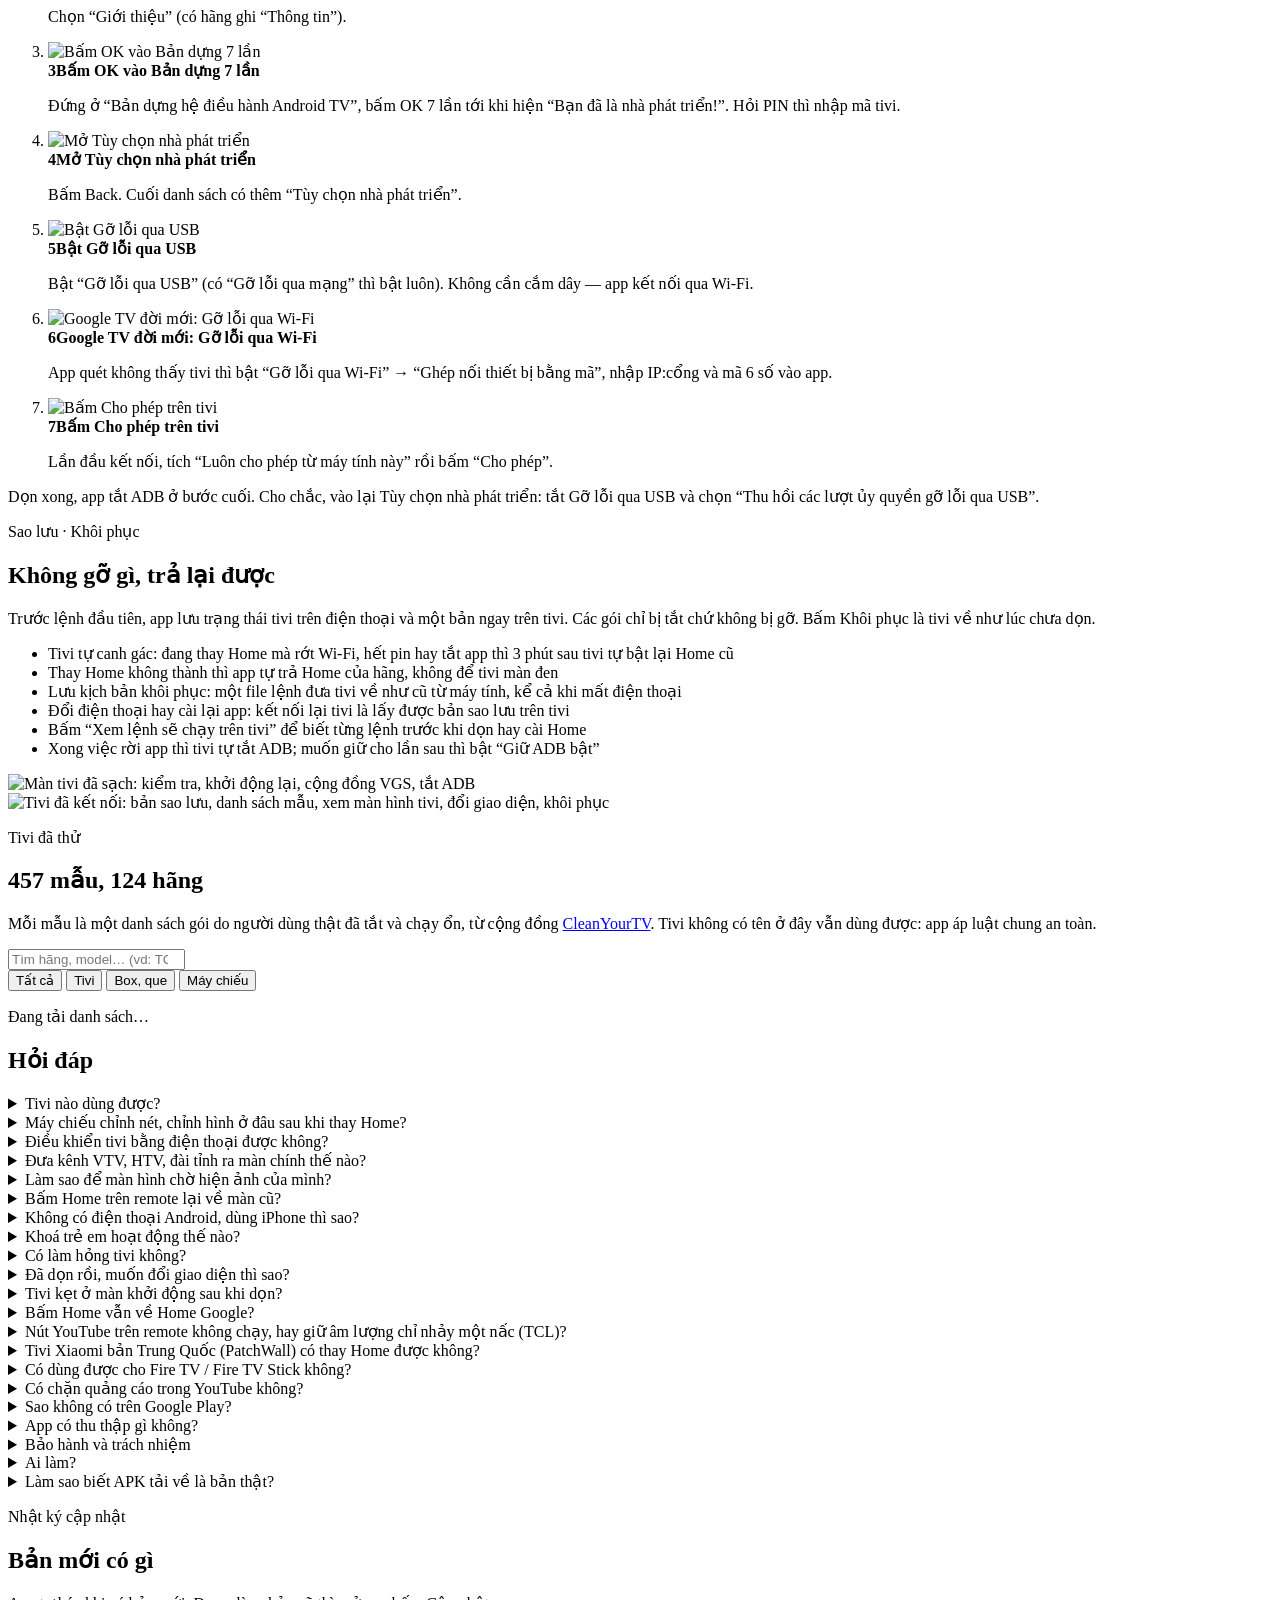
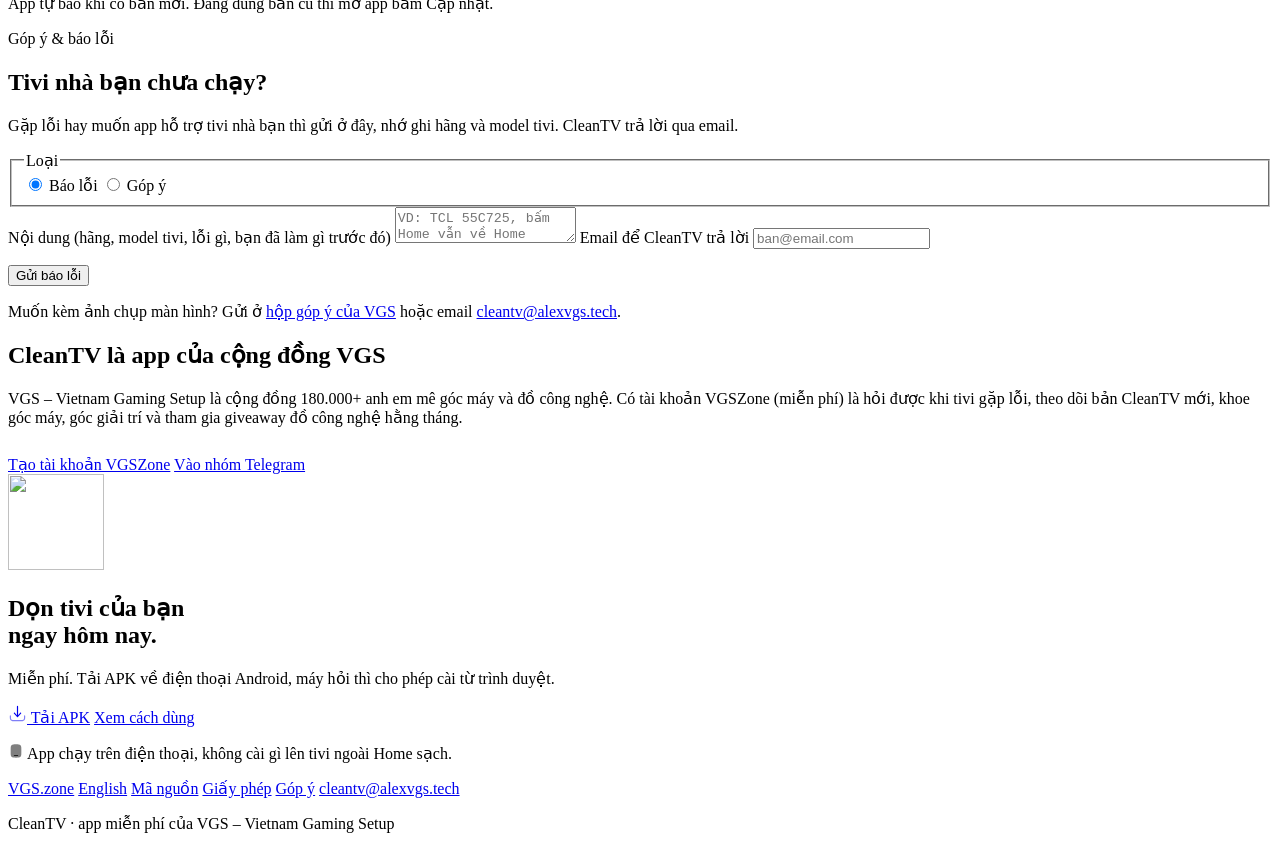
==== commit 3cc2aec8: "merge: cap nhat main (4.0.5 -> 4.1.6, 03/11-16/11/2026) vao nhanh tet va bao toan toan bo tuy chinh" ====
--- a/web/index.html
+++ b/web/index.html
@@ -58,7 +58,7 @@
     <a href="#remote" class="nhanMoi"><b>Mới · 3.5</b> Điện thoại thành remote, gõ được tiếng Việt →</a>
     <p class="nhanNho">App miễn phí từ VGS</p>
     <h1 class="tieuDeLon">CleanTV<br><span class="chuChuyen">Tivi hết quảng cáo.</span></h1>
-    <p class="phuLon">Tivi nhà bạn mở lên toàn quảng cáo với app rác của hãng? Cài CleanTV lên điện thoại, kết nối tivi qua Wi-Fi, dọn theo danh sách đã thử của <span data-so-mau>407</span> mẫu tivi rồi thay màn Home bằng Home sạch có lịch âm, thời tiết, kênh VTV, HTV, đài địa phương ngay màn chính. Điện thoại kiêm luôn remote, gõ tiếng Việt lên tivi. Muốn trả lại như cũ thì bấm Khôi phục.</p>
+    <p class="phuLon">Tivi nhà bạn mở lên toàn quảng cáo với app rác của hãng? Cài CleanTV lên điện thoại, kết nối tivi qua Wi-Fi, dọn theo danh sách đã thử của <span data-so-mau>457</span> mẫu tivi rồi thay màn Home bằng Home sạch có lịch âm, thời tiết, kênh VTV, HTV, đài địa phương ngay màn chính. Điện thoại kiêm luôn remote, gõ tiếng Việt lên tivi. Muốn trả lại như cũ thì bấm Khôi phục.</p>
     <p class="soNguoi" id="so-nguoi" hidden><span class="soDem" aria-hidden="true"></span><span class="soNhan">người đã dùng app</span></p>
     <div class="nutHang">
       <a class="nut" href="https://cleantv-dem.vgszone.workers.dev/tai?tu=vgszone" download data-tai><svg class="ic" width="19" height="19" viewBox="0 0 24 24" aria-hidden="true"><g fill="currentColor" fill-rule="evenodd" clip-rule="evenodd"><path d="M3 14.25C3.41421 14.25 3.75 14.5858 3.75 15C3.75 16.4354 3.75159 17.4365 3.85315 18.1919C3.9518 18.9257 4.13225 19.3142 4.40901 19.591C4.68577 19.8678 5.07435 20.0482 5.80812 20.1469C6.56347 20.2484 7.56459 20.25 9 20.25H15C16.4354 20.25 17.4365 20.2484 18.1919 20.1469C18.9257 20.0482 19.3142 19.8678 19.591 19.591C19.8678 19.3142 20.0482 18.9257 20.1469 18.1919C20.2484 17.4365 20.25 16.4354 20.25 15C20.25 14.5858 20.5858 14.25 21 14.25C21.4142 14.25 21.75 14.5858 21.75 15V15.0549C21.75 16.4225 21.75 17.5248 21.6335 18.3918C21.5125 19.2919 21.2536 20.0497 20.6517 20.6516C20.0497 21.2536 19.2919 21.5125 18.3918 21.6335C17.5248 21.75 16.4225 21.75 15.0549 21.75H8.94513C7.57754 21.75 6.47522 21.75 5.60825 21.6335C4.70814 21.5125 3.95027 21.2536 3.34835 20.6517C2.74643 20.0497 2.48754 19.2919 2.36652 18.3918C2.24996 17.5248 2.24998 16.4225 2.25 15.0549C2.25 15.0366 2.25 15.0183 2.25 15C2.25 14.5858 2.58579 14.25 3 14.25Z" opacity=".5"/><path d="M12 16.75C12.2106 16.75 12.4114 16.6615 12.5535 16.5061L16.5535 12.1311C16.833 11.8254 16.8118 11.351 16.5061 11.0715C16.2004 10.792 15.726 10.8132 15.4465 11.1189L12.75 14.0682V3C12.75 2.58579 12.4142 2.25 12 2.25C11.5858 2.25 11.25 2.58579 11.25 3V14.0682L8.55353 11.1189C8.27403 10.8132 7.79963 10.792 7.49393 11.0715C7.18823 11.351 7.16698 11.8254 7.44648 12.1311L11.4465 16.5061C11.5886 16.6615 11.7894 16.75 12 16.75Z"/></g></svg> Tải APK</a>
@@ -148,7 +148,7 @@
         <span class="oIcon"><svg class="ic" width="30" height="30" viewBox="0 0 24 24" aria-hidden="true"><g fill="currentColor"><path d="M16 6V22H8C5.17157 22 3.75759 21.9998 2.87891 21.1211C2.00023 20.2424 2 18.8284 2 16V12C2 9.17157 2.00023 7.75759 2.87891 6.87891C3.75759 6.00023 5.17157 6 8 6H16Z"/><path d="M19 15C19.5523 15 20 15.4477 20 16C20 16.5523 19.5523 17 19 17C18.4477 17 18 16.5523 18 16C18 15.4477 18.4477 15 19 15Z"/><path d="M19 11C19.5523 11 20 11.4477 20 12C20 12.5523 19.5523 13 19 13C18.4477 13 18 12.5523 18 12C18 11.4477 18.4477 11 19 11Z"/><g opacity=".5"><path d="M16.5 5.99996C18.9982 6.00301 20.2958 6.05357 21.1211 6.87887C21.9996 7.75756 22 9.17164 22 12V16C22 18.8283 21.9997 20.2424 21.1211 21.1211C20.2958 21.9463 18.9981 21.9969 16.5 22H16V5.99996H16.5Z"/><path d="M14.4306 2.51168C14.7002 2.19734 15.1738 2.16111 15.4882 2.43063C15.8026 2.70022 15.8388 3.1738 15.5693 3.48824L13.416 5.99996H10.5839L8.43063 3.48824C8.16111 3.1738 8.19734 2.70022 8.51168 2.43063C8.82612 2.16111 9.29971 2.19735 9.5693 2.51168L12 5.34762L14.4306 2.51168Z"/></g></g></svg></span>
         <h3>Dọn đúng gói</h3>
         <ul>
-          <li>Đọc model tivi, so với <span data-so-mau>407</span> danh sách đã thử của <span data-so-hang>109</span> hãng</li>
+          <li>Đọc model tivi, so với <span data-so-mau>457</span> danh sách đã thử của <span data-so-hang>124</span> hãng</li>
           <li>Gói an toàn được tích sẵn, app có biểu tượng thì bạn tự chọn</li>
           <li>Tivi lạ: chỉ tắt gói đã tắt yên ổn trên nhiều tivi khác</li>
           <li>Chưa khớp mẫu: gợi ý mẫu gần giống cùng hãng, hoặc gõ tìm trong cả danh sách</li>
@@ -364,9 +364,9 @@
   <section id="don" class="khoi xam">
     <div class="hai">
       <div class="chu hien">
-        <p class="nhanMau"><span data-so-mau>407</span> mẫu tivi đã thử</p>
+        <p class="nhanMau"><span data-so-mau>457</span> mẫu tivi đã thử</p>
         <h2 class="tieuDe">Tivi nào tắt gói nấy</h2>
-        <p class="phu">App đọc model tivi rồi so với <span data-so-mau>407</span> danh sách người dùng đã thử trên TCL, Sony, Xiaomi, Philips, Hisense… Gói an toàn được chọn sẵn, còn app có biểu tượng thì bạn tự chọn cái nào không dùng. Tivi chưa có trong danh sách thì app chỉ tắt những gói đã tắt trên nhiều tivi khác.</p>
+        <p class="phu">App đọc model tivi rồi so với <span data-so-mau>457</span> danh sách người dùng đã thử trên TCL, Sony, Xiaomi, Philips, Hisense… Gói an toàn được chọn sẵn, còn app có biểu tượng thì bạn tự chọn cái nào không dùng. Tivi chưa có trong danh sách thì app chỉ tắt những gói đã tắt trên nhiều tivi khác.</p>
         <ul class="ds">
           <li>Không đụng cổng HDMI, remote, bàn phím, CH Play; app mở HDMI và Cài đặt của tivi được giữ lại</li>
           <li>Giữ trình cài đặt Google khi mạng Wi-Fi đang dùng thuộc về nó, để tivi không rớt mạng</li>
@@ -470,7 +470,7 @@
   <section id="tivi" class="khoi sang">
     <div class="giua hien">
       <p class="nhanMau">Tivi đã thử</p>
-      <h2 class="tieuDe"><span data-so-mau>407</span> mẫu, <span data-so-hang>109</span> hãng</h2>
+      <h2 class="tieuDe"><span data-so-mau>457</span> mẫu, <span data-so-hang>124</span> hãng</h2>
       <p class="phuGiua">Mỗi mẫu là một danh sách gói do người dùng thật đã tắt và chạy ổn, từ cộng đồng <a href="https://github.com/Gathin23/cleanyourtv/tree/main/examples" rel="noopener">CleanYourTV</a>. Tivi không có tên ở đây vẫn dùng được: app áp luật chung an toàn.</p>
     </div>
     <div class="dsTivi" id="ds-tivi">
@@ -513,7 +513,7 @@
       <details><summary>Sao không có trên Google Play?</summary><p>Hiện tải APK thẳng từ trang này (máy sẽ hỏi cho phép cài từ trình duyệt). App tự cập nhật khi có bản mới.</p></details>
       <details><summary>App có thu thập gì không?</summary><p>Chỉ số liệu ẩn danh để biết app được dùng bao nhiêu và tivi nào hay lỗi: một mã máy ngẫu nhiên do app tự sinh, số bản app, tên mẫu tivi và số gói đã tắt, gửi khi mở app (mỗi ngày một lần), cập nhật, dọn tivi xong, cài Home sạch. Không gửi email, tên, danh sách app, địa chỉ IP hay vị trí. Lượt tải APK chỉ được đếm. Riêng nút “Gửi danh sách gói cho VGS” ở màn cuối thì chỉ chạy khi bạn tự bấm: gửi model tivi, danh sách gói đang tắt, đánh giá và ghi chú của bạn, để làm mẫu cho người dùng cùng dòng tivi. Chi tiết trong màn Giấy phép của app.</p></details>
       <details><summary>Bảo hành và trách nhiệm</summary><p>CleanTV miễn phí, cung cấp nguyên trạng, không kèm bảo hành. App chỉ thay đổi tivi khi chủ tivi tự bật gỡ lỗi và bấm Cho phép. Mọi thay đổi đều khôi phục được, người dùng tự chịu trách nhiệm khi dùng. CleanTV không liên quan Google, Apple, Sony, TCL hay hãng tivi nào; tên hãng chỉ dùng để nói tivi nào chạy được.</p></details>
-      <details><summary>Ai làm?</summary><p>CleanTV do VGS làm, dựa trên dự án mã nguồn mở <a href="https://github.com/Gathin23/cleanyourtv" rel="noopener">CleanYourTV</a> (MIT) của Gathin và cộng đồng — họ làm <span data-so-mau>407</span> danh sách tivi và màn Home sạch. Mã nguồn CleanTV: <a href="https://github.com/vgscity/vgs-cleantv" rel="noopener">github.com/vgscity/vgs-cleantv</a>. <a href="https://cleantv.alexvgs.tech/giay-phep.txt">Giấy phép</a>.</p></details>
+      <details><summary>Ai làm?</summary><p>CleanTV do VGS làm, dựa trên dự án mã nguồn mở <a href="https://github.com/Gathin23/cleanyourtv" rel="noopener">CleanYourTV</a> (MIT) của Gathin và cộng đồng — họ làm <span data-so-mau>457</span> danh sách tivi và màn Home sạch. Mã nguồn CleanTV: <a href="https://github.com/vgscity/vgs-cleantv" rel="noopener">github.com/vgscity/vgs-cleantv</a>. <a href="https://cleantv.alexvgs.tech/giay-phep.txt">Giấy phép</a>.</p></details>
       <details><summary>Làm sao biết APK tải về là bản thật?</summary><p>Mọi bản CleanTV ký cùng một khoá, dấu SHA-256 của chứng chỉ là <code>ab94764d…ad8b3046</code> (đầy đủ trong <a href="https://github.com/vgscity/vgs-cleantv#kiểm-tra-bản-tải-về" rel="noopener">README</a>). Mỗi bản trên GitHub Releases có kèm mã SHA-256 của file. Bản dựng tái tạo được: tự dựng lại từ mã nguồn ra đúng từng file.</p></details>
     </div>
   </section>
